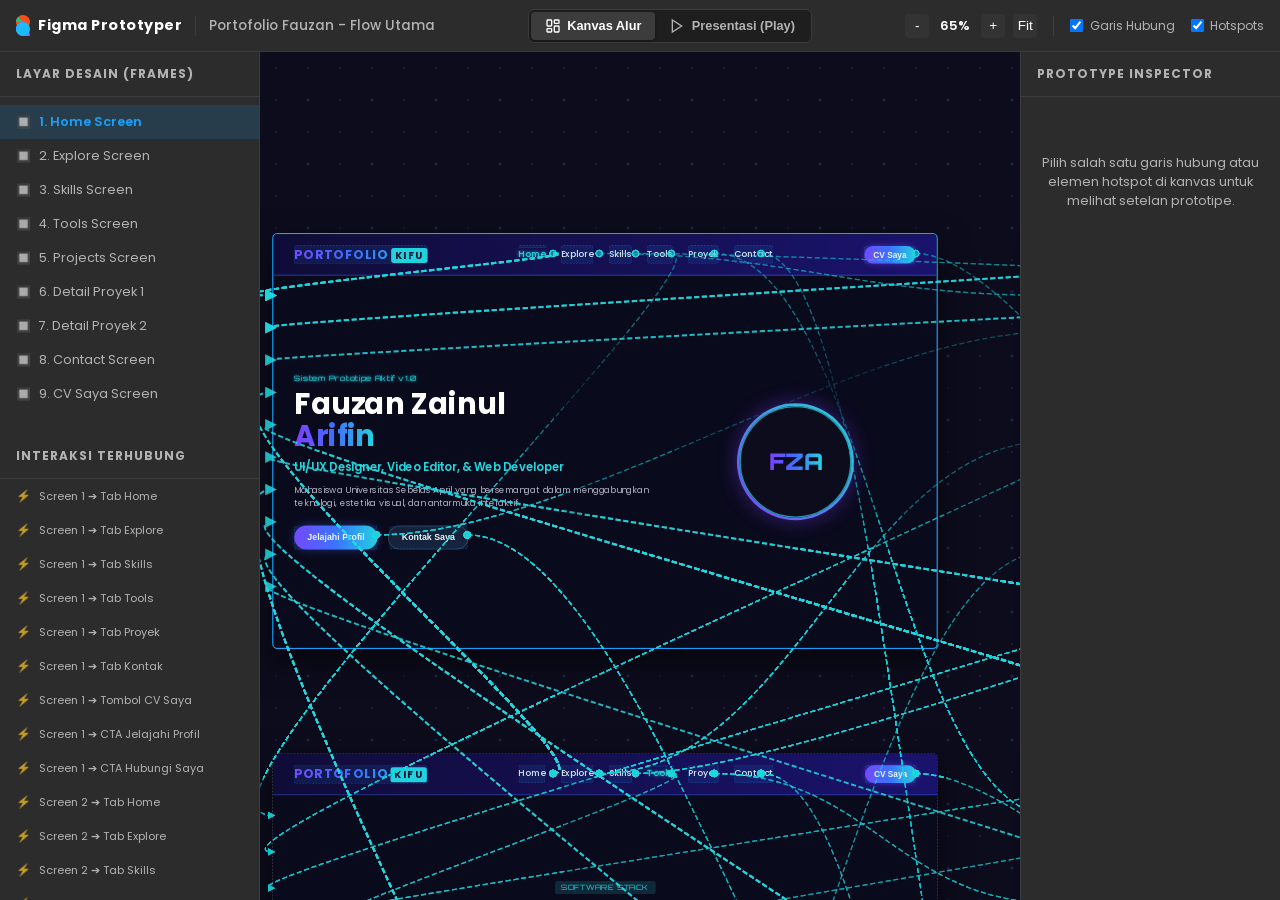
==== robotic-portfolio/index.html @ ce03c12f "commit pertama" ====
<!DOCTYPE html>
<html lang="id">
<head>
  <meta charset="UTF-8" />
  <meta name="viewport" content="width=device-width, initial-scale=1.0" />
  <title>Figma Prototyper - Portofolio Fauzan Zainul Arifin</title>
  <link rel="stylesheet" href="style.css" />
  <!-- Font Poppins & Orbitron (untuk tema robotik/teknologi) -->
  <link href="https://fonts.googleapis.com/css2?family=Orbitron:wght@400;700;900&family=Poppins:wght@300;400;500;600;700&display=swap" rel="stylesheet">
</head>
<body class="editor-mode">

  <!-- ================= TOP BAR CONTROL ================= -->
  <header class="top-bar">
    <div class="top-left">
      <div class="prototype-logo">
        <svg class="figma-icon" viewBox="0 0 38 57" fill="none" xmlns="http://www.w3.org/2000/svg">
          <path d="M19 0C29.5 0 38 8.5 38 19C38 24.3 35.8 29.1 32.2 32.5C28.8 35.8 24.3 38 19 38C8.5 38 0 29.5 0 19C0 8.5 8.5 0 19 0Z" fill="#F24E1E"/>
          <path d="M19 38C29.5 38 38 46.5 38 57L19 57C8.5 57 0 46.5 0 38C0 32.7 2.2 27.9 5.8 24.5C9.2 21.2 13.7 19 19 19L19 38Z" fill="#A259FF"/>
          <path d="M0 19C0 13.7 2.2 8.9 5.8 5.5L19 19L0 19Z" fill="#0ACF83"/>
          <path d="M19 19C24.3 19 28.8 21.2 32.2 24.5C35.8 27.9 38 32.7 38 38C38 48.5 29.5 57 19 57C8.5 57 0 48.5 0 38C0 32.7 2.2 27.9 5.8 24.5C9.2 21.2 13.7 19 19 19Z" fill="#1ABCFE"/>
        </svg>
        <span>Figma Prototyper</span>
      </div>
      <div class="divider"></div>
      <div class="project-name">Portofolio Fauzan - Flow Utama</div>
    </div>

    <!-- Mode Switcher -->
    <div class="top-middle">
      <div class="mode-tabs">
        <button class="mode-tab active" id="btn-canvas-mode" onclick="setMode('canvas')">
          <svg width="16" height="16" viewBox="0 0 24 24" fill="none" stroke="currentColor" stroke-width="2"><rect x="3" y="3" width="7" height="9" rx="1"/><rect x="14" y="3" width="7" height="5" rx="1"/><rect x="14" y="12" width="7" height="9" rx="1"/><rect x="3" y="16" width="7" height="5" rx="1"/></svg>
          Kanvas Alur
        </button>
        <button class="mode-tab" id="btn-play-mode" onclick="setMode('play')">
          <svg width="16" height="16" viewBox="0 0 24 24" fill="none" stroke="currentColor" stroke-width="2"><polygon points="5 3 19 12 5 21 5 3"/></svg>
          Presentasi (Play)
        </button>
      </div>
    </div>

    <!-- Canvas Navigation and Settings -->
    <div class="top-right">
      <div class="canvas-controls" id="canvas-zoom-controls">
        <button class="control-btn" onclick="zoomCanvas(-0.1)" title="Zoom Out">-</button>
        <span class="zoom-pct" id="zoom-value">75%</span>
        <button class="control-btn" onclick="zoomCanvas(0.1)" title="Zoom In">+</button>
        <button class="control-btn" onclick="zoomFit()" title="Fit Screen">Fit</button>
      </div>
      <div class="divider"></div>
      <div class="view-toggles">
        <label class="toggle-container">
          <input type="checkbox" id="chk-show-wires" checked onchange="toggleWires(this.checked)">
          <span class="toggle-label">Garis Hubung</span>
        </label>
        <label class="toggle-container">
          <input type="checkbox" id="chk-show-hotspots" checked onchange="toggleHotspots(this.checked)">
          <span class="toggle-label">Hotspots</span>
        </label>
      </div>
    </div>
  </header>

  <!-- ================= MAIN WORKSPACE (CANVAS VIEW) ================= -->
  <div class="workspace-container" id="workspace-canvas">
    
    <!-- LEFT SIDEBAR: Layers list -->
    <aside class="sidebar left-sidebar">
      <div class="sidebar-header">
        <h3>Layar Desain (Frames)</h3>
      </div>
      <div class="sidebar-content">
        <ul class="layers-list">
          <li class="layer-item active" data-screen="screen-home" onclick="focusScreen('screen-home')">
            <span class="layer-icon">🔲</span>
            <span class="layer-name">1. Home Screen</span>
          </li>
          <li class="layer-item" data-screen="screen-explore" onclick="focusScreen('screen-explore')">
            <span class="layer-icon">🔲</span>
            <span class="layer-name">2. Explore Screen</span>
          </li>
          <li class="layer-item" data-screen="screen-skills" onclick="focusScreen('screen-skills')">
            <span class="layer-icon">🔲</span>
            <span class="layer-name">3. Skills Screen</span>
          </li>
          <li class="layer-item" data-screen="screen-tools" onclick="focusScreen('screen-tools')">
            <span class="layer-icon">🔲</span>
            <span class="layer-name">4. Tools Screen</span>
          </li>
          <li class="layer-item" data-screen="screen-projects" onclick="focusScreen('screen-projects')">
            <span class="layer-icon">🔲</span>
            <span class="layer-name">5. Projects Screen</span>
          </li>
          <li class="layer-item" data-screen="screen-project-detail-1" onclick="focusScreen('screen-project-detail-1')">
            <span class="layer-icon">🔲</span>
            <span class="layer-name">6. Detail Proyek 1</span>
          </li>
          <li class="layer-item" data-screen="screen-project-detail-2" onclick="focusScreen('screen-project-detail-2')">
            <span class="layer-icon">🔲</span>
            <span class="layer-name">7. Detail Proyek 2</span>
          </li>
          <li class="layer-item" data-screen="screen-contact" onclick="focusScreen('screen-contact')">
            <span class="layer-icon">🔲</span>
            <span class="layer-name">8. Contact Screen</span>
          </li>
          <li class="layer-item" data-screen="screen-cv" onclick="focusScreen('screen-cv')">
            <span class="layer-icon">🔲</span>
            <span class="layer-name">9. CV Saya Screen</span>
          </li>
        </ul>

        <div class="sidebar-header" style="margin-top: 1.5rem;">
          <h3>Interaksi Terhubung</h3>
        </div>
        <ul class="connections-list" id="sidebar-connections-list">
          <!-- Terisi otomatis lewat Javascript -->
        </ul>
      </div>
    </aside>

    <!-- CENTER CANVAS WRAPPER -->
    <div class="canvas-viewport" id="canvas-viewport">
      <div class="canvas-inner" id="canvas-inner">
        
        <!-- SVG OVERLAY FOR WIRES -->
        <svg class="wires-overlay" id="wires-overlay">
          <defs>
            <!-- Arrow head marker -->
            <marker id="arrow" viewBox="0 0 10 10" refX="6" refY="5" markerWidth="6" markerHeight="6" orient="auto-start-reverse">
              <path d="M 0 0 L 10 5 L 0 10 z" fill="#24d6dc" />
            </marker>
            <marker id="arrow-selected" viewBox="0 0 10 10" refX="6" refY="5" markerWidth="7" markerHeight="7" orient="auto-start-reverse">
              <path d="M 0 0 L 10 5 L 0 10 z" fill="#ff3f7f" />
            </marker>
            <!-- Glowing filters -->
            <filter id="glow-wire" x="-20%" y="-20%" width="140%" height="140%">
              <feGaussianBlur stdDeviation="3" result="blur" />
              <feComposite in="SourceGraphic" in2="blur" operator="over" />
            </filter>
          </defs>
          <!-- Wires path will be rendered here dynamically -->
        </svg>

        <!-- ================= FIGMA SCREENS ================= -->

        <!-- SCREEN 1: HOME -->
        <div class="figma-frame" id="screen-home" style="left: 100px; top: 100px;">
          <div class="frame-label"><span class="frame-name">1. Home Screen</span><span class="frame-size">1024 x 640</span></div>
          <div class="screen-content">
            <header class="mock-header">
              <div class="mock-logo prototype-hotspot" data-target="screen-home">PORTOFOLIO<span>KIFU</span></div>
              <nav class="mock-nav">
                <a href="#" class="mock-nav-item active prototype-hotspot" id="s1-nav-home" data-target="screen-home">Home</a>
                <a href="#" class="mock-nav-item prototype-hotspot" id="s1-nav-explore" data-target="screen-explore">Explore</a>
                <a href="#" class="mock-nav-item prototype-hotspot" id="s1-nav-skills" data-target="screen-skills">Skills</a>
                <a href="#" class="mock-nav-item prototype-hotspot" id="s1-nav-tools" data-target="screen-tools">Tools</a>
                <a href="#" class="mock-nav-item prototype-hotspot" id="s1-nav-projects" data-target="screen-projects">Proyek</a>
                <a href="#" class="mock-nav-item prototype-hotspot" id="s1-nav-contact" data-target="screen-contact">Contact</a>
              </nav>
              <button class="mock-btn-cv prototype-hotspot" id="s1-btn-cv" data-target="screen-cv">CV Saya</button>
            </header>
            <main class="mock-main">
              <div class="hero-section">
                <div class="hero-left">
                  <div class="hero-tag">Sistem Prototipe Aktif v1.0</div>
                  <h1 class="hero-title">Fauzan Zainul<br><span>Arifin</span></h1>
                  <p class="hero-subtitle">UI/UX Designer, Video Editor, & Web Developer</p>
                  <p class="hero-desc">Mahasiswa Universitas Sebelas April yang bersemangat dalam menggabungkan teknologi, estetika visual, dan antarmuka interaktif.</p>
                  <div class="hero-actions">
                    <button class="hero-btn-primary prototype-hotspot" id="s1-hero-explore" data-target="screen-explore">Jelajahi Profil</button>
                    <button class="hero-btn-secondary prototype-hotspot" id="s1-hero-contact" data-target="screen-contact">Kontak Saya</button>
                  </div>
                </div>
                <div class="hero-right">
                  <div class="avatar-glow">
                    <div class="avatar-frame">
                      <div class="avatar-placeholder">
                        <span class="pulse-ring"></span>
                        <div class="avatar-image-sim">FZA</div>
                      </div>
                    </div>
                  </div>
                </div>
              </div>
            </main>
          </div>
        </div>

        <!-- SCREEN 2: EXPLORE (PROFILE & BIO) -->
        <div class="figma-frame" id="screen-explore" style="left: 1300px; top: 100px;">
          <div class="frame-label"><span class="frame-name">2. Explore Screen</span><span class="frame-size">1024 x 640</span></div>
          <div class="screen-content">
            <header class="mock-header">
              <div class="mock-logo prototype-hotspot" data-target="screen-home">PORTOFOLIO<span>KIFU</span></div>
              <nav class="mock-nav">
                <a href="#" class="mock-nav-item prototype-hotspot" id="s2-nav-home" data-target="screen-home">Home</a>
                <a href="#" class="mock-nav-item active prototype-hotspot" id="s2-nav-explore" data-target="screen-explore">Explore</a>
                <a href="#" class="mock-nav-item prototype-hotspot" id="s2-nav-skills" data-target="screen-skills">Skills</a>
                <a href="#" class="mock-nav-item prototype-hotspot" id="s2-nav-tools" data-target="screen-tools">Tools</a>
                <a href="#" class="mock-nav-item prototype-hotspot" id="s2-nav-projects" data-target="screen-projects">Proyek</a>
                <a href="#" class="mock-nav-item prototype-hotspot" id="s2-nav-contact" data-target="screen-contact">Contact</a>
              </nav>
              <button class="mock-btn-cv prototype-hotspot" id="s2-btn-cv" data-target="screen-cv">CV Saya</button>
            </header>
            <main class="mock-main">
              <div class="explore-section">
                <div class="explore-left">
                  <div class="section-badge">BIO DATA</div>
                  <h2 class="section-title">Profil Singkat</h2>
                  <p class="explore-p">Halo, saya Fauzan Zainul Arifin, seorang mahasiswa dari Universitas Sebelas April yang memiliki minat besar di dunia teknologi, desain, dan editing. Saya hobi bermain game serta suka mempelajari hal-hal baru, terutama yang berhubungan dengan kreatif digital.</p>
                  <p class="explore-p">Saya memiliki tujuan untuk menjadi pribadi yang sukses dan membahagiakan orang tua melalui karya serta kerja keras.</p>
                  <button class="explore-btn-next prototype-hotspot" id="s2-btn-skills" data-target="screen-skills">Lihat Kemampuan ➜</button>
                </div>
                <div class="explore-right">
                  <div class="robotic-terminal">
                    <div class="terminal-header">
                      <span class="dot red"></span>
                      <span class="dot yellow"></span>
                      <span class="dot green"></span>
                      <span class="terminal-title">Telemetry System v1.0.4</span>
                    </div>
                    <div class="terminal-body">
                      <div class="term-row"><span class="lbl">> TARGET:</span> <span class="val">FAUZAN_ZAINUL_ARIFIN</span></div>
                      <div class="term-row"><span class="lbl">> COLL:</span> <span class="val">UNIV_SEBELAS_APRIL</span></div>
                      <div class="term-row"><span class="lbl">> MAIN_FOCUS:</span> <span class="val">UI_UX, EDITS, FRONTEND</span></div>
                      <div class="term-row"><span class="lbl">> SYS_STATUS:</span> <span class="val pulse-text">ONLINE / ACTIVE</span></div>
                      <div class="term-graph">
                        <div class="bar-fill" style="width: 85%;"></div>
                      </div>
                      <div class="term-graph">
                        <div class="bar-fill" style="width: 70%; animation-delay: 0.5s;"></div>
                      </div>
                    </div>
                  </div>
                </div>
              </div>
            </main>
          </div>
        </div>

        <!-- SCREEN 3: SKILLS -->
        <div class="figma-frame" id="screen-skills" style="left: 2500px; top: 100px;">
          <div class="frame-label"><span class="frame-name">3. Skills Screen</span><span class="frame-size">1024 x 640</span></div>
          <div class="screen-content">
            <header class="mock-header">
              <div class="mock-logo prototype-hotspot" data-target="screen-home">PORTOFOLIO<span>KIFU</span></div>
              <nav class="mock-nav">
                <a href="#" class="mock-nav-item prototype-hotspot" id="s3-nav-home" data-target="screen-home">Home</a>
                <a href="#" class="mock-nav-item prototype-hotspot" id="s3-nav-explore" data-target="screen-explore">Explore</a>
                <a href="#" class="mock-nav-item active prototype-hotspot" id="s3-nav-skills" data-target="screen-skills">Skills</a>
                <a href="#" class="mock-nav-item prototype-hotspot" id="s3-nav-tools" data-target="screen-tools">Tools</a>
                <a href="#" class="mock-nav-item prototype-hotspot" id="s3-nav-projects" data-target="screen-projects">Proyek</a>
                <a href="#" class="mock-nav-item prototype-hotspot" id="s3-nav-contact" data-target="screen-contact">Contact</a>
              </nav>
              <button class="mock-btn-cv prototype-hotspot" id="s3-btn-cv" data-target="screen-cv">CV Saya</button>
            </header>
            <main class="mock-main">
              <div class="skills-layout">
                <div class="skills-card">
                  <h3>Hard Skills</h3>
                  <div class="skill-item-bar">
                    <div class="skill-info"><span>UI/UX Design (Figma)</span><span>90%</span></div>
                    <div class="bar-bg"><div class="bar-fill-neon" style="width: 90%;"></div></div>
                  </div>
                  <div class="skill-item-bar">
                    <div class="skill-info"><span>Editing Video (CapCut / Premiere)</span><span>85%</span></div>
                    <div class="bar-bg"><div class="bar-fill-neon" style="width: 85%;"></div></div>
                  </div>
                  <div class="skill-item-bar">
                    <div class="skill-info"><span>Web Development Dasar</span><span>70%</span></div>
                    <div class="bar-bg"><div class="bar-fill-neon" style="width: 70%;"></div></div>
                  </div>
                  <div class="skill-item-bar">
                    <div class="skill-info"><span>Database (MySQL / MariaDB)</span><span>65%</span></div>
                    <div class="bar-bg"><div class="bar-fill-neon" style="width: 65%;"></div></div>
                  </div>
                </div>

                <div class="skills-card">
                  <h3>Soft Skills</h3>
                  <div class="skill-item-bar">
                    <div class="skill-info"><span>Komunikasi</span><span>95%</span></div>
                    <div class="bar-bg"><div class="bar-fill-neon blue" style="width: 95%;"></div></div>
                  </div>
                  <div class="skill-item-bar">
                    <div class="skill-info"><span>Problem Solving</span><span>85%</span></div>
                    <div class="bar-bg"><div class="bar-fill-neon blue" style="width: 85%;"></div></div>
                  </div>
                  <div class="skill-item-bar">
                    <div class="skill-info"><span>Time Management</span><span>80%</span></div>
                    <div class="bar-bg"><div class="bar-fill-neon blue" style="width: 80%;"></div></div>
                  </div>
                  <div class="skill-item-bar">
                    <div class="skill-info"><span>Teamwork & Adaptif</span><span>90%</span></div>
                    <div class="bar-bg"><div class="bar-fill-neon blue" style="width: 90%;"></div></div>
                  </div>
                </div>
              </div>
              <div class="skills-footer">
                <button class="skills-btn-next prototype-hotspot" id="s3-btn-tools" data-target="screen-tools">Lihat Tools & Stack Dikuasai ➜</button>
              </div>
            </main>
          </div>
        </div>

        <!-- SCREEN 4: TOOLS -->
        <div class="figma-frame" id="screen-tools" style="left: 100px; top: 900px;">
          <div class="frame-label"><span class="frame-name">4. Tools Screen</span><span class="frame-size">1024 x 640</span></div>
          <div class="screen-content">
            <header class="mock-header">
              <div class="mock-logo prototype-hotspot" data-target="screen-home">PORTOFOLIO<span>KIFU</span></div>
              <nav class="mock-nav">
                <a href="#" class="mock-nav-item prototype-hotspot" id="s4-nav-home" data-target="screen-home">Home</a>
                <a href="#" class="mock-nav-item prototype-hotspot" id="s4-nav-explore" data-target="screen-explore">Explore</a>
                <a href="#" class="mock-nav-item prototype-hotspot" id="s4-nav-skills" data-target="screen-skills">Skills</a>
                <a href="#" class="mock-nav-item active prototype-hotspot" id="s4-nav-tools" data-target="screen-tools">Tools</a>
                <a href="#" class="mock-nav-item prototype-hotspot" id="s4-nav-projects" data-target="screen-projects">Proyek</a>
                <a href="#" class="mock-nav-item prototype-hotspot" id="s4-nav-contact" data-target="screen-contact">Contact</a>
              </nav>
              <button class="mock-btn-cv prototype-hotspot" id="s4-btn-cv" data-target="screen-cv">CV Saya</button>
            </header>
            <main class="mock-main">
              <div class="tools-layout">
                <div class="tools-header">
                  <div class="section-badge">SOFTWARE STACK</div>
                  <h2>Tools yang Dikuasai</h2>
                  <p>Berikut adalah beberapa perangkat lunak yang saya gunakan sehari-hari untuk mendesain, menulis kode, dan mengedit konten.</p>
                </div>
                <div class="tools-grid">
                  <div class="tool-icon-card">
                    <img src="https://cdn-icons-png.flaticon.com/512/5968/5968705.png" alt="Figma" />
                    <span>Figma</span>
                  </div>
                  <div class="tool-icon-card">
                    <img src="https://cdn-icons-png.flaticon.com/512/732/732212.png" alt="CapCut" />
                    <span>CapCut / PR</span>
                  </div>
                  <div class="tool-icon-card">
                    <img src="https://cdn-icons-png.flaticon.com/512/732/732200.png" alt="Canva" />
                    <span>Canva</span>
                  </div>
                  <div class="tool-icon-card">
                    <img src="https://cdn-icons-png.flaticon.com/512/5968/5968342.png" alt="VS Code" />
                    <span>VSCode</span>
                  </div>
                  <div class="tool-icon-card">
                    <img src="https://cdn-icons-png.flaticon.com/512/5968/5968312.png" alt="phpMyAdmin" />
                    <span>phpMyAdmin</span>
                  </div>
                  <div class="tool-icon-card">
                    <img src="https://cdn-icons-png.flaticon.com/512/2111/2111432.png" alt="GitHub" />
                    <span>GitHub</span>
                  </div>
                </div>
                <div class="tools-footer">
                  <button class="tools-btn-next prototype-hotspot" id="s4-btn-projects" data-target="screen-projects">Lihat Hasil Proyek Saya ➜</button>
                </div>
              </div>
            </main>
          </div>
        </div>

        <!-- SCREEN 5: PROJECTS -->
        <div class="figma-frame" id="screen-projects" style="left: 1300px; top: 900px;">
          <div class="frame-label"><span class="frame-name">5. Projects Screen</span><span class="frame-size">1024 x 640</span></div>
          <div class="screen-content">
            <header class="mock-header">
              <div class="mock-logo prototype-hotspot" data-target="screen-home">PORTOFOLIO<span>KIFU</span></div>
              <nav class="mock-nav">
                <a href="#" class="mock-nav-item prototype-hotspot" id="s5-nav-home" data-target="screen-home">Home</a>
                <a href="#" class="mock-nav-item prototype-hotspot" id="s5-nav-explore" data-target="screen-explore">Explore</a>
                <a href="#" class="mock-nav-item prototype-hotspot" id="s5-nav-skills" data-target="screen-skills">Skills</a>
                <a href="#" class="mock-nav-item prototype-hotspot" id="s5-nav-tools" data-target="screen-tools">Tools</a>
                <a href="#" class="mock-nav-item active prototype-hotspot" id="s5-nav-projects" data-target="screen-projects">Proyek</a>
                <a href="#" class="mock-nav-item prototype-hotspot" id="s5-nav-contact" data-target="screen-contact">Contact</a>
              </nav>
              <button class="mock-btn-cv prototype-hotspot" id="s5-btn-cv" data-target="screen-cv">CV Saya</button>
            </header>
            <main class="mock-main">
              <div class="projects-container">
                <div class="projects-intro">
                  <div class="section-badge">PORTFOLIO WORK</div>
                  <h2>Koleksi Proyek Pilihan</h2>
                </div>
                <div class="projects-grid-2x2">
                  
                  <!-- Card 1: Watch in Silence -->
                  <div class="project-card-compact prototype-hotspot" id="s5-proj-card-1" data-target="screen-project-detail-1">
                    <div class="proj-img-placeholder font-orange">[Film Pendek: Watch In Silence]</div>
                    <div class="proj-meta">
                      <h4>Film Pendek: Watch in Silence</h4>
                      <span class="proj-role-tag">Editor & Co-Director</span>
                      <p>Film tanpa dialog yang mengandalkan gerak tubuh & sound effect...</p>
                      <span class="click-details">Detail Proyek ➜</span>
                    </div>
                  </div>

                  <!-- Card 2: Proyek Website -->
                  <div class="project-card-compact prototype-hotspot" id="s5-proj-card-2" data-target="screen-project-detail-2">
                    <div class="proj-img-placeholder font-blue">[Proyek Custom Website]</div>
                    <div class="proj-meta">
                      <h4>Proyek Custom Website</h4>
                      <span class="proj-role-tag">Web Developer</span>
                      <p>Pembuatan website kustom untuk memenuhi segala kebutuhan digital klien...</p>
                      <span class="click-details">Detail Proyek ➜</span>
                    </div>
                  </div>

                  <!-- Card 3: School News Poster -->
                  <div class="project-card-compact prototype-hotspot" id="s5-proj-card-3" data-target="screen-contact">
                    <div class="proj-img-placeholder font-purple">[Poster Berita Project]</div>
                    <div class="proj-meta">
                      <h4>Poster Berita (School Project)</h4>
                      <span class="proj-role-tag">Graphic Designer</span>
                      <p>Mendesain poster berita sekolah menggunakan Figma untuk menyajikan informasi...</p>
                      <span class="click-details">Hubungi Untuk Jasa Desain ➜</span>
                    </div>
                  </div>

                  <!-- Card 4: MLBB Boost & Tourney -->
                  <div class="project-card-compact prototype-hotspot" id="s5-proj-card-4" data-target="screen-contact">
                    <div class="proj-img-placeholder font-cyan">[Tournament MLBB Info]</div>
                    <div class="proj-meta">
                      <h4>MLBB Turnamen & Jasa Joki</h4>
                      <span class="proj-role-tag">Analyst & Pro Player</span>
                      <p>Analisis gameplay komparatif dan jasa joki Mobile Legends untuk menaikkan rank...</p>
                      <span class="click-details">Hubungi Untuk Jasa Joki ➜</span>
                    </div>
                  </div>

                </div>
              </div>
            </main>
          </div>
        </div>

        <!-- SCREEN 6: PROJECT DETAIL 1 - FILM PENDEK -->
        <div class="figma-frame" id="screen-project-detail-1" style="left: 2500px; top: 900px;">
          <div class="frame-label"><span class="frame-name">6. Detail Proyek 1</span><span class="frame-size">1024 x 640</span></div>
          <div class="screen-content">
            <header class="mock-header">
              <div class="mock-logo prototype-hotspot" data-target="screen-home">PORTOFOLIO<span>KIFU</span></div>
              <nav class="mock-nav">
                <a href="#" class="mock-nav-item prototype-hotspot" id="s6-nav-home" data-target="screen-home">Home</a>
                <a href="#" class="mock-nav-item prototype-hotspot" id="s6-nav-explore" data-target="screen-explore">Explore</a>
                <a href="#" class="mock-nav-item prototype-hotspot" id="s6-nav-skills" data-target="screen-skills">Skills</a>
                <a href="#" class="mock-nav-item prototype-hotspot" id="s6-nav-tools" data-target="screen-tools">Tools</a>
                <a href="#" class="mock-nav-item active prototype-hotspot" id="s6-nav-projects" data-target="screen-projects">Proyek</a>
                <a href="#" class="mock-nav-item prototype-hotspot" id="s6-nav-contact" data-target="screen-contact">Contact</a>
              </nav>
              <button class="mock-btn-cv prototype-hotspot" id="s6-btn-cv" data-target="screen-cv">CV Saya</button>
            </header>
            <main class="mock-main">
              <div class="project-detail-layout">
                <div class="detail-header-row">
                  <button class="btn-back-projects prototype-hotspot" id="s6-btn-back" data-target="screen-projects">⬅ Kembali ke Proyek</button>
                  <h2 class="detail-title">Film Pendek: Watch in Silence</h2>
                </div>
                <div class="detail-grid">
                  <div class="detail-visual">
                    <div class="video-mock-player">
                      <div class="play-icon">▶</div>
                      <div class="video-overlay-text">Simulasi Player: Klik "Play" di Youtube asli</div>
                      <div class="video-controls">
                        <div class="progress-bar-sim"></div>
                        <div class="play-btn-sim">⏸</div>
                      </div>
                    </div>
                  </div>
                  <div class="detail-info-card">
                    <div class="detail-meta-item">
                      <strong>Peran Saya:</strong>
                      <span>Editor Utama & Co-Director</span>
                    </div>
                    <div class="detail-meta-item">
                      <strong>Teknologi/Tools:</strong>
                      <span>CapCut, Adobe Premiere Pro, Audition</span>
                    </div>
                    <div class="detail-meta-item">
                      <strong>Hasil Proyek:</strong>
                      <span>Sebuah karya visual storytelling yang kuat, berfokus pada detail audio (sound effect foley) dan mimik wajah pemeran untuk menyampaikan cerita yang berujung pada plot twist mengejutkan di akhir film.</span>
                    </div>
                    <div class="detail-meta-item">
                      <strong>Deskripsi Singkat:</strong>
                      <span>Film tanpa dialog ini berkisah tentang seorang pria misterius yang selalu mengawasi dari kejauhan dan secara rahasia membantu meringankan beban hidup seorang wanita yang sedang berjuang sendirian.</span>
                    </div>
                  </div>
                </div>
              </div>
            </main>
          </div>
        </div>

        <!-- SCREEN 7: PROJECT DETAIL 2 - WEBSITE -->
        <div class="figma-frame" id="screen-project-detail-2" style="left: 100px; top: 1700px;">
          <div class="frame-label"><span class="frame-name">7. Detail Proyek 2</span><span class="frame-size">1024 x 640</span></div>
          <div class="screen-content">
            <header class="mock-header">
              <div class="mock-logo prototype-hotspot" data-target="screen-home">PORTOFOLIO<span>KIFU</span></div>
              <nav class="mock-nav">
                <a href="#" class="mock-nav-item prototype-hotspot" id="s7-nav-home" data-target="screen-home">Home</a>
                <a href="#" class="mock-nav-item prototype-hotspot" id="s7-nav-explore" data-target="screen-explore">Explore</a>
                <a href="#" class="mock-nav-item prototype-hotspot" id="s7-nav-skills" data-target="screen-skills">Skills</a>
                <a href="#" class="mock-nav-item prototype-hotspot" id="s7-nav-tools" data-target="screen-tools">Tools</a>
                <a href="#" class="mock-nav-item active prototype-hotspot" id="s7-nav-projects" data-target="screen-projects">Proyek</a>
                <a href="#" class="mock-nav-item prototype-hotspot" id="s7-nav-contact" data-target="screen-contact">Contact</a>
              </nav>
              <button class="mock-btn-cv prototype-hotspot" id="s7-btn-cv" data-target="screen-cv">CV Saya</button>
            </header>
            <main class="mock-main">
              <div class="project-detail-layout">
                <div class="detail-header-row">
                  <button class="btn-back-projects prototype-hotspot" id="s7-btn-back" data-target="screen-projects">⬅ Kembali ke Proyek</button>
                  <h2 class="detail-title">Proyek Website Kustom</h2>
                </div>
                <div class="detail-grid">
                  <div class="detail-visual">
                    <div class="browser-mock-preview">
                      <div class="browser-header">
                        <div class="dots-red-yellow-green">
                          <span class="d-red"></span><span class="d-yellow"></span><span class="d-green"></span>
                        </div>
                        <div class="browser-url-bar">https://client-portfolio.com</div>
                      </div>
                      <div class="browser-body-sim">
                        <div class="sim-hero">
                          <h5>Client Landing Page</h5>
                          <p>Modern design concept</p>
                          <div class="sim-blocks">
                            <span class="b1"></span><span class="b2"></span>
                          </div>
                        </div>
                      </div>
                    </div>
                  </div>
                  <div class="detail-info-card">
                    <div class="detail-meta-item">
                      <strong>Peran Saya:</strong>
                      <span>Website Developer (Frontend & Backend dasar)</span>
                    </div>
                    <div class="detail-meta-item">
                      <strong>Teknologi/Tools:</strong>
                      <span>HTML5, CSS3, JavaScript, XAMPP, phpMyAdmin, MySQL</span>
                    </div>
                    <div class="detail-meta-item">
                      <strong>Deskripsi Klien:</strong>
                      <span>Membangun website statis dan dinamis berbasis kebutuhan pengguna akhir. Menyediakan desain responsif, antarmuka interaktif, dan integrasi basis data untuk registrasi formulir/konten dinamis.</span>
                    </div>
                    <div class="detail-meta-item">
                      <strong>Hasil Proyek:</strong>
                      <span>Website berhasil dirilis dengan waktu muat halaman yang cepat, desain modern, dan seluruh kebutuhan fungsionalitas formulir data serta manajemen user terlayani dengan optimal.</span>
                    </div>
                  </div>
                </div>
              </div>
            </main>
          </div>
        </div>

        <!-- SCREEN 8: CONTACT -->
        <div class="figma-frame" id="screen-contact" style="left: 1300px; top: 1700px;">
          <div class="frame-label"><span class="frame-name">8. Contact Screen</span><span class="frame-size">1024 x 640</span></div>
          <div class="screen-content">
            <header class="mock-header">
              <div class="mock-logo prototype-hotspot" data-target="screen-home">PORTOFOLIO<span>KIFU</span></div>
              <nav class="mock-nav">
                <a href="#" class="mock-nav-item prototype-hotspot" id="s8-nav-home" data-target="screen-home">Home</a>
                <a href="#" class="mock-nav-item prototype-hotspot" id="s8-nav-explore" data-target="screen-explore">Explore</a>
                <a href="#" class="mock-nav-item prototype-hotspot" id="s8-nav-skills" data-target="screen-skills">Skills</a>
                <a href="#" class="mock-nav-item prototype-hotspot" id="s8-nav-tools" data-target="screen-tools">Tools</a>
                <a href="#" class="mock-nav-item prototype-hotspot" id="s8-nav-projects" data-target="screen-projects">Proyek</a>
                <a href="#" class="mock-nav-item active prototype-hotspot" id="s8-nav-contact" data-target="screen-contact">Contact</a>
              </nav>
              <button class="mock-btn-cv prototype-hotspot" id="s8-btn-cv" data-target="screen-cv">CV Saya</button>
            </header>
            <main class="mock-main">
              <div class="contact-section-inner">
                <div class="contact-left">
                  <div class="section-badge">HUBUNGI SAYA</div>
                  <h2>Kirimkan Pesan</h2>
                  <form class="contact-form-sim" onsubmit="event.preventDefault(); triggerSubmitSim();">
                    <input type="text" placeholder="Nama Anda" class="contact-input" required />
                    <input type="email" placeholder="Email Anda" class="contact-input" required />
                    <textarea placeholder="Pesan Anda..." class="contact-textarea" rows="4" required></textarea>
                    <!-- Form submit triggers transition back to Home with a success toast -->
                    <button type="submit" class="contact-btn-submit prototype-hotspot" id="s8-btn-submit" data-target="screen-home">Kirim Pesan & Return Home</button>
                  </form>
                </div>
                <div class="contact-right">
                  <h3>Tautan Langsung</h3>
                  <p>Klik tombol di bawah untuk menghubungi saya langsung secara instan:</p>
                  <div class="direct-links-grid">
                    <a href="https://mail.google.com/mail/?view=cm&fs=1&to=fauzanzainularifin14@gmail.com" target="_blank" class="contact-social-btn email-btn">
                      <span>Email</span>
                    </a>
                    <a href="https://wa.me/6281368740383?text=halo%20kak%20fauzan%20saya%20ingin%20berkenalan%20dengan%20anda" target="_blank" class="contact-social-btn wa-btn">
                      <span>WhatsApp</span>
                    </a>
                    <a href="https://www.instagram.com/holdupp_zannn" target="_blank" class="contact-social-btn ig-btn">
                      <span>Instagram</span>
                    </a>
                  </div>
                </div>
              </div>
            </main>
          </div>
        </div>

        <!-- SCREEN 9: CV VIEWER -->
        <div class="figma-frame" id="screen-cv" style="left: 2500px; top: 1700px;">
          <div class="frame-label"><span class="frame-name">9. CV Saya Screen</span><span class="frame-size">1024 x 640</span></div>
          <div class="screen-content bg-grid-cv">
            <div class="cv-app-container">
              <div class="cv-doc-header">
                <div class="cv-doc-actions">
                  <button class="cv-action-btn print-btn">🖨️ Cetak CV</button>
                  <button class="cv-action-btn download-btn">📥 Download PDF</button>
                </div>
                <button class="cv-close-btn prototype-hotspot" id="s9-btn-close" data-target="screen-home">✖ Close CV</button>
              </div>
              <div class="cv-paper">
                <div class="cv-hero-banner">
                  <h2>FAUZAN ZAINUL ARIFIN</h2>
                  <p>Curriculum Vitae | Mahasiswa Universitas Sebelas April</p>
                </div>
                <div class="cv-body-grid">
                  <div class="cv-col-left">
                    <div class="cv-sec">
                      <h4>KONTAK</h4>
                      <ul>
                        <li>📞 +62 813-6874-0383</li>
                        <li>📧 fauzanzainularifin14@gmail.com</li>
                        <li>📍 Sumedang, Jawa Barat</li>
                        <li>🔗 @holdupp_zannn</li>
                      </ul>
                    </div>
                    <div class="cv-sec">
                      <h4>KEAHLIAN UTAMA</h4>
                      <ul>
                        <li>UI/UX Design (Figma)</li>
                        <li>Video Editing (CapCut/Premiere)</li>
                        <li>Web Development (HTML/CSS)</li>
                        <li>Database (MySQL)</li>
                      </ul>
                    </div>
                  </div>
                  <div class="cv-col-right">
                    <div class="cv-sec">
                      <h4>TENTANG SAYA</h4>
                      <p>Mahasiswa Universitas Sebelas April dengan hasrat kuat dalam industri kreatif digital, desain antarmuka pengguna, dan teknologi web modern.</p>
                    </div>
                    <div class="cv-sec">
                      <h4>PENDIDIKAN</h4>
                      <strong>Universitas Sebelas April</strong>
                      <p>Program Studi Sistem Informasi / Teknik Informatika - Saat Ini</p>
                    </div>
                    <div class="cv-sec">
                      <h4>PENGALAMAN PROYEK</h4>
                      <strong>1. Film Pendek: Watch in Silence</strong>
                      <p>Peran: Editor & Co-Director (Film Tanpa Dialog)</p>
                      <strong>2. Proyek Web & Desain Poster</strong>
                      <p>Pengembangan website kustom dan publikasi poster berita sekolah.</p>
                    </div>
                  </div>
                </div>
              </div>
            </div>
          </div>
        </div>

      </div>
    </div>

    <!-- RIGHT SIDEBAR: Selected Connection Inspector -->
    <aside class="sidebar right-sidebar">
      <div class="sidebar-header">
        <h3>Prototype Inspector</h3>
      </div>
      <div class="sidebar-content">
        <div id="inspector-empty" class="inspector-section empty-state">
          <p>Pilih salah satu garis hubung atau elemen hotspot di kanvas untuk melihat setelan prototipe.</p>
        </div>
        <div id="inspector-selected" class="inspector-section" style="display: none;">
          <div class="inspector-item">
            <span class="ins-label">Tipe Pemicu (Trigger)</span>
            <span class="ins-value glow-badge">On Click (Ketuk)</span>
          </div>
          <div class="inspector-item">
            <span class="ins-label">Aksi (Action)</span>
            <span class="ins-value highlight-blue">Navigate To (Pindah Layar)</span>
          </div>
          <div class="inspector-item">
            <span class="ins-label">Sumber (Source ID)</span>
            <span class="ins-value" id="ins-source-id">s1-nav-explore</span>
          </div>
          <div class="inspector-item">
            <span class="ins-label">Target (Target Frame)</span>
            <span class="ins-value highlight-green" id="ins-target-name">2. Explore Screen</span>
          </div>
          <div class="inspector-item">
            <span class="ins-label">Animasi Transisi</span>
            <span class="ins-value">Smart Animate (Lancar)</span>
          </div>
          <div class="inspector-item">
            <span class="ins-label">Durasi</span>
            <span class="ins-value">300ms (Ease-In-Out)</span>
          </div>
          
          <div class="action-card-play">
            <p>Ingin mencoba alur ini langsung?</p>
            <button class="btn-play-trigger" onclick="playSelectedFlow()">Jalankan Alur Ini ➜</button>
          </div>
        </div>
      </div>
    </aside>

  </div>

  <!-- ================= PLAY MODE (PRESENTATION WORKSPACE) ================= -->
  <div class="presentation-container" id="workspace-presentation" style="display: none;">
    <!-- Play Mode Top Menu -->
    <div class="play-top-menu">
      <button class="play-back-btn" onclick="setMode('canvas')">
        ⬅ Kembali ke Kanvas Editor
      </button>
      
      <!-- Device Selector Switcher (Requested by User!) -->
      <div class="device-selector">
        <span class="device-label">Ubah Perangkat:</span>
        <div class="device-btn-group">
          <button class="device-btn active" id="btn-device-desktop" onclick="setDeviceFrame('desktop')">
            💻 Laptop (16:10)
          </button>
          <button class="device-btn" id="btn-device-mobile" onclick="setDeviceFrame('mobile')">
            📱 Smartphone
          </button>
        </div>
      </div>

      <div class="play-status">
        <span class="flow-name">Alur Aktif: Fauzan Portfolio Flow</span>
        <div class="play-actions">
          <button class="play-action-btn" onclick="restartPresentation()" title="Ulangi Dari Awal">
            🔄 Restart
          </button>
        </div>
      </div>
    </div>

    <!-- Presentation Canvas hosting the device frame -->
    <div class="presentation-viewport">
      
      <!-- Device Wrapper: Desktop Frame -->
      <div class="device-frame desktop-device" id="device-wrapper">
        <div class="device-bezel">
          <!-- Webcam Dot for Laptop -->
          <div class="laptop-webcam" id="device-camera-dot"></div>
          <!-- Screen Viewport -->
          <div class="device-viewport" id="device-viewport-container">
            <!-- Screen Content will be loaded dynamically here via cloned nodes -->
          </div>
        </div>
        <!-- Laptop Base Shadow / Stand (Hidden in Mobile) -->
        <div class="laptop-base" id="device-laptop-base">
          <div class="laptop-notch"></div>
        </div>
      </div>

    </div>

    <!-- Floating Toast Notification -->
    <div class="success-toast" id="submit-toast">
      <div class="toast-content">
        <span class="toast-icon">🚀</span>
        <div>
          <h4>Pesan Berhasil Terkirim!</h4>
          <p>Terima kasih. Formulir telah disimulasikan dan Anda dialihkan kembali ke Home.</p>
        </div>
      </div>
    </div>
  </div>

  <script src="script.js"></script>
</body>
</html>
---- robotic-portfolio/style.css ----
/* ==========================================================================
   RESET & SYSTEM VARIABLE DEFINITIONS
   ========================================================================== */
@import url('https://fonts.googleapis.com/css2?family=Orbitron:wght@400;700;900&family=Poppins:wght@300;400;500;600;700&display=swap');

:root {
  /* Figma Prototyper Palette */
  --figma-bg: #1e1e1e;
  --figma-top-bar: #2c2c2c;
  --figma-sidebar: #2c2c2c;
  --figma-border: #3c3c3c;
  --figma-selected: #18a0fb;
  --figma-hotspot-bg: rgba(24, 160, 251, 0.25);
  --figma-hotspot-border: #18a0fb;
  --figma-text-muted: #b3b3b3;

  /* Fauzan's Neon Robotic Palette */
  --bg-dark: #0a0a1d;
  --color-start: #7f3fff;
  --color-mid: #3f6fff;
  --color-end: #24d6dc;
  --font-family: 'Poppins', sans-serif;
  --font-tech: 'Orbitron', sans-serif;
  --neon-gradient: linear-gradient(90deg, #7f3fff, #3f6fff, #24d6dc);
  --text-shadow-neon: 0 0 8px rgba(127, 63, 255, 0.6), 0 0 20px rgba(63, 111, 255, 0.7), 0 0 30px rgba(36, 214, 220, 0.7);
  --btn-gradient: linear-gradient(90deg, #7f3fff 0%, #3f6fff 50%, #24d6dc 100%);
  --card-bg: #121229;
  
  --wire-color: #24d6dc;
  --wire-color-selected: #ff3f7f;
}

* {
  box-sizing: border-box;
  margin: 0;
  padding: 0;
}

body {
  font-family: var(--font-family);
  background: var(--figma-bg);
  color: #ffffff;
  overflow: hidden;
  height: 100vh;
  display: flex;
  flex-direction: column;
}

/* ==========================================================================
   TOP BAR HEADER CONTROL
   ========================================================================== */
.top-bar {
  height: 52px;
  background: var(--figma-top-bar);
  border-bottom: 1px solid var(--figma-border);
  display: flex;
  justify-content: space-between;
  align-items: center;
  padding: 0 1rem;
  z-index: 1000;
  user-select: none;
}

.top-left {
  display: flex;
  align-items: center;
  gap: 0.8rem;
}

.prototype-logo {
  display: flex;
  align-items: center;
  gap: 0.5rem;
  font-weight: 700;
  font-size: 0.9rem;
  letter-spacing: 0.5px;
}

.figma-icon {
  width: 14px;
  height: 21px;
}

.divider {
  width: 1px;
  height: 20px;
  background: var(--figma-border);
}

.project-name {
  color: var(--figma-text-muted);
  font-size: 0.85rem;
  font-weight: 500;
}

.top-middle {
  flex-grow: 1;
  display: flex;
  justify-content: center;
}

.mode-tabs {
  display: flex;
  background: #1e1e1e;
  padding: 2px;
  border-radius: 6px;
  border: 1px solid var(--figma-border);
}

.mode-tab {
  background: transparent;
  border: none;
  color: var(--figma-text-muted);
  padding: 6px 14px;
  border-radius: 4px;
  font-size: 0.8rem;
  font-weight: 600;
  cursor: pointer;
  display: flex;
  align-items: center;
  gap: 0.4rem;
  transition: all 0.2s ease;
}

.mode-tab:hover {
  color: #ffffff;
}

.mode-tab.active {
  background: var(--figma-border);
  color: #ffffff;
  box-shadow: 0 1px 3px rgba(0,0,0,0.3);
}

.top-right {
  display: flex;
  align-items: center;
  gap: 1rem;
}

.canvas-controls {
  display: flex;
  align-items: center;
  gap: 0.5rem;
}

.control-btn {
  background: #333333;
  color: #ffffff;
  border: none;
  width: 24px;
  height: 24px;
  border-radius: 4px;
  font-size: 0.85rem;
  cursor: pointer;
  display: flex;
  align-items: center;
  justify-content: center;
}

.control-btn:hover {
  background: #444444;
}

.zoom-pct {
  font-size: 0.8rem;
  font-weight: 600;
  min-width: 36px;
  text-align: center;
}

.view-toggles {
  display: flex;
  gap: 1rem;
}

.toggle-container {
  display: flex;
  align-items: center;
  gap: 0.4rem;
  font-size: 0.75rem;
  cursor: pointer;
  color: var(--figma-text-muted);
}

.toggle-container input {
  cursor: pointer;
}

/* ==========================================================================
   WORKSPACE CONTAINER (CANVAS MODE)
   ========================================================================== */
.workspace-container {
  flex-grow: 1;
  display: flex;
  position: relative;
  overflow: hidden;
  height: calc(100vh - 52px);
}

/* SIDEBAR LAYOUTS */
.sidebar {
  width: 260px;
  background: var(--figma-sidebar);
  border-right: 1px solid var(--figma-border);
  display: flex;
  flex-direction: column;
  z-index: 10;
  flex-shrink: 0;
  user-select: none;
}

.right-sidebar {
  border-right: none;
  border-left: 1px solid var(--figma-border);
}

.sidebar-header {
  padding: 0.8rem 1rem;
  border-bottom: 1px solid var(--figma-border);
}

.sidebar-header h3 {
  font-size: 0.75rem;
  text-transform: uppercase;
  letter-spacing: 1px;
  color: var(--figma-text-muted);
  font-weight: 700;
}

.sidebar-content {
  flex-grow: 1;
  overflow-y: auto;
  padding: 0.5rem 0;
}

/* Layers list styling */
.layers-list, .connections-list {
  list-style: none;
}

.layer-item, .conn-item {
  padding: 8px 16px;
  font-size: 0.8rem;
  color: var(--figma-text-muted);
  cursor: pointer;
  display: flex;
  align-items: center;
  gap: 0.5rem;
  transition: all 0.15s ease;
}

.layer-item:hover, .conn-item:hover {
  background: rgba(255,255,255,0.05);
  color: #ffffff;
}

.layer-item.active, .conn-item.active {
  background: rgba(24, 160, 251, 0.15);
  color: #18a0fb;
  font-weight: 600;
}

.layer-icon {
  font-size: 0.75rem;
  opacity: 0.7;
}

/* Connection Inspector Panel */
.inspector-section {
  padding: 1rem;
}

.inspector-section.empty-state {
  color: var(--figma-text-muted);
  font-size: 0.8rem;
  line-height: 1.5;
  text-align: center;
  padding-top: 3rem;
}

.inspector-item {
  margin-bottom: 1.2rem;
  display: flex;
  flex-direction: column;
  gap: 0.3rem;
}

.ins-label {
  font-size: 0.7rem;
  text-transform: uppercase;
  color: var(--figma-text-muted);
  letter-spacing: 0.5px;
}

.ins-value {
  font-size: 0.85rem;
  font-weight: 600;
  color: #ffffff;
}

.glow-badge {
  display: inline-block;
  background: rgba(127, 63, 255, 0.2);
  color: #b58dff;
  padding: 3px 8px;
  border-radius: 4px;
  border: 1px solid rgba(127, 63, 255, 0.4);
  font-size: 0.75rem;
}

.highlight-blue {
  color: #24d6dc;
}

.highlight-green {
  color: #0acf83;
}

.action-card-play {
  margin-top: 2rem;
  background: #1a1a1a;
  border: 1px solid var(--figma-border);
  padding: 1rem;
  border-radius: 8px;
  text-align: center;
}

.action-card-play p {
  font-size: 0.75rem;
  color: var(--figma-text-muted);
  margin-bottom: 0.8rem;
}

.btn-play-trigger {
  background: var(--figma-selected);
  color: #ffffff;
  border: none;
  padding: 8px 16px;
  border-radius: 6px;
  font-size: 0.8rem;
  font-weight: 600;
  cursor: pointer;
  width: 100%;
  transition: opacity 0.2s ease;
}

.btn-play-trigger:hover {
  opacity: 0.9;
}

/* ==========================================================================
   CANVAS WINDOW (EDITOR VIEWER)
   ========================================================================== */
.canvas-viewport {
  flex-grow: 1;
  position: relative;
  overflow: auto;
  cursor: grab;
  /* Glowing Space/Grid Background */
  background-color: #0d0c1d;
  background-image: 
    radial-gradient(rgba(127, 63, 255, 0.12) 1.5px, transparent 0),
    radial-gradient(rgba(36, 214, 220, 0.08) 2px, transparent 0);
  background-size: 32px 32px, 64px 64px;
  background-position: 0 0, 16px 16px;
  user-select: none;
}

.canvas-viewport:active {
  cursor: grabbing;
}

.canvas-inner {
  position: absolute;
  width: 4000px;
  height: 3000px;
  transform-origin: top left;
  transition: transform 0.1s linear; /* Responsive rendering on zoom/pan */
}

/* SVG Wires Overlay */
.wires-overlay {
  position: absolute;
  top: 0;
  left: 0;
  width: 100%;
  height: 100%;
  pointer-events: none;
  z-index: 5;
}

/* Wire Paths */
.wire-path {
  fill: none;
  stroke: var(--wire-color);
  stroke-width: 2.5;
  cursor: pointer;
  pointer-events: visibleStroke;
  transition: stroke 0.2s, stroke-width 0.2s;
}

.wire-path:hover, .wire-path.active {
  stroke: var(--wire-color-selected);
  stroke-width: 3.5;
  filter: drop-shadow(0 0 4px var(--wire-color-selected));
}

.wire-path.glowing {
  stroke-dasharray: 8 4;
  animation: dash 30s linear infinite;
}

@keyframes dash {
  to {
    stroke-dashoffset: -1000;
  }
}

/* Wire hotspots */
.wire-hotspot {
  fill: rgba(36, 214, 220, 0.15);
  stroke: #24d6dc;
  stroke-width: 1.5;
  cursor: pointer;
  pointer-events: fill;
  transition: all 0.2s ease;
}

.wire-hotspot:hover {
  fill: rgba(255, 63, 127, 0.25);
  stroke: #ff3f7f;
}

/* ==========================================================================
   FIGMA SCREEN FRAMES
   ========================================================================== */
.figma-frame {
  position: absolute;
  width: 1024px;
  height: 640px;
  background: var(--bg-dark);
  border: 1px dashed rgba(255, 255, 255, 0.25);
  box-shadow: 0 20px 50px rgba(0, 0, 0, 0.6);
  border-radius: 8px;
  display: flex;
  flex-direction: column;
  overflow: hidden;
  z-index: 2;
  transition: border-color 0.2s, box-shadow 0.2s;
}

.figma-frame:hover {
  border-color: rgba(24, 160, 251, 0.5);
  box-shadow: 0 20px 50px rgba(0, 0, 0, 0.6), 0 0 20px rgba(24, 160, 251, 0.15);
}

.figma-frame.active {
  border: 2px solid var(--figma-selected);
  border-color: var(--figma-selected);
}

.frame-label {
  position: absolute;
  top: -24px;
  left: 0;
  display: flex;
  gap: 8px;
  font-size: 11px;
  font-family: sans-serif;
  color: var(--figma-text-muted);
  pointer-events: none;
}

.frame-name {
  font-weight: 700;
  color: #ffffff;
}

.frame-size {
  opacity: 0.6;
}

.figma-frame.active .frame-name {
  color: var(--figma-selected);
}

/* Screen viewport content */
.screen-content {
  width: 100%;
  height: 100%;
  display: flex;
  flex-direction: column;
  background: var(--bg-dark);
  position: relative;
  overflow-y: auto;
  overflow-x: hidden;
}

/* Custom Scrollbar for screens inside editor */
.screen-content::-webkit-scrollbar {
  width: 8px;
}
.screen-content::-webkit-scrollbar-track {
  background: rgba(0, 0, 0, 0.3);
}
.screen-content::-webkit-scrollbar-thumb {
  background: rgba(255, 255, 255, 0.15);
  border-radius: 4px;
}

/* Hotspot areas indicators (only shown when checked) */
.prototype-hotspot {
  position: relative;
  cursor: pointer;
}

body.show-hotspots-active .prototype-hotspot::after {
  content: '';
  position: absolute;
  top: 0;
  left: 0;
  right: 0;
  bottom: 0;
  border-radius: 4px;
  background: var(--figma-hotspot-bg);
  border: 1px dashed var(--figma-hotspot-border);
  pointer-events: none;
  opacity: 0.4;
  transition: opacity 0.2s;
  z-index: 100;
}

body.show-hotspots-active .prototype-hotspot:hover::after {
  opacity: 0.9;
}

/* ==========================================================================
   HIGH FIDELITY MOCK SCREEN INTERIOR STYLING
   ========================================================================== */

/* 1. Header */
.mock-header {
  height: 64px;
  background: linear-gradient(90deg, #100c38, #1a136d);
  border-bottom: 2px solid rgba(63, 111, 255, 0.3);
  display: flex;
  justify-content: space-between;
  align-items: center;
  padding: 0 2rem;
  flex-shrink: 0;
  position: sticky;
  top: 0;
  z-index: 50;
}

.mock-logo {
  font-weight: 700;
  font-size: 1.2rem;
  background: var(--neon-gradient);
  -webkit-background-clip: text;
  background-clip: text;
  color: transparent;
  letter-spacing: 2px;
}

.mock-logo span {
  background: var(--color-end);
  padding: 0px 6px;
  border-radius: 4px;
  color: #0a0a1d;
  font-size: 0.95rem;
  margin-left: 3px;
  display: inline-block;
  -webkit-background-clip: initial;
  background-clip: initial;
}

.mock-nav {
  display: flex;
  gap: 1.5rem;
}

.mock-nav-item {
  color: #eeeeee;
  font-size: 0.85rem;
  font-weight: 500;
  text-decoration: none;
  position: relative;
  padding: 4px 0;
  transition: color 0.3s;
}

.mock-nav-item:hover, .mock-nav-item.active {
  color: var(--color-end);
  text-shadow: 0 0 5px var(--color-end);
}

.mock-nav-item.active::after {
  content: '';
  position: absolute;
  bottom: -4px;
  left: 0;
  width: 100%;
  height: 2px;
  background: var(--btn-gradient);
}

.mock-btn-cv {
  font-weight: 700;
  padding: 6px 14px;
  font-size: 0.8rem;
  border-radius: 16px;
  cursor: pointer;
  border: none;
  background: var(--btn-gradient);
  color: white;
  box-shadow: 0 0 10px rgba(127, 63, 255, 0.5);
  transition: all 0.3s ease;
}

.mock-btn-cv:hover {
  box-shadow: 0 0 15px rgba(36, 214, 220, 0.8);
}

.mock-main {
  flex-grow: 1;
  padding: 2rem;
  display: flex;
  flex-direction: column;
  justify-content: center;
}

/* SCREEN 1: Home Layout */
.hero-section {
  display: grid;
  grid-template-columns: 1.2fr 0.8fr;
  gap: 2rem;
  align-items: center;
}

.hero-tag {
  font-family: var(--font-tech);
  font-size: 0.7rem;
  color: var(--color-end);
  text-shadow: 0 0 5px var(--color-end);
  letter-spacing: 1px;
  margin-bottom: 0.5rem;
}

.hero-title {
  font-size: 2.8rem;
  line-height: 1.1;
  font-weight: 700;
  margin-bottom: 0.6rem;
  color: #ffffff;
}

.hero-title span {
  background: var(--neon-gradient);
  -webkit-background-clip: text;
  background-clip: text;
  color: transparent;
}

.hero-subtitle {
  font-size: 1.1rem;
  color: var(--color-end);
  font-weight: 600;
  margin-bottom: 0.8rem;
}

.hero-desc {
  font-size: 0.85rem;
  color: #b3b3c6;
  line-height: 1.5;
  margin-bottom: 1.5rem;
}

.hero-actions {
  display: flex;
  gap: 1rem;
}

.hero-btn-primary, .hero-btn-secondary {
  padding: 10px 20px;
  border-radius: 24px;
  font-size: 0.85rem;
  font-weight: 600;
  border: none;
  cursor: pointer;
  transition: all 0.3s;
}

.hero-btn-primary {
  background: var(--btn-gradient);
  color: #ffffff;
  box-shadow: 0 0 15px rgba(63, 111, 255, 0.4);
}

.hero-btn-primary:hover {
  transform: translateY(-2px);
  box-shadow: 0 0 25px rgba(63, 111, 255, 0.8);
}

.hero-btn-secondary {
  background: rgba(255, 255, 255, 0.05);
  color: #ffffff;
  border: 1px solid rgba(255, 255, 255, 0.2);
}

.hero-btn-secondary:hover {
  background: rgba(255, 255, 255, 0.15);
  border-color: var(--color-end);
}

.avatar-glow {
  display: flex;
  justify-content: center;
  align-items: center;
}

.avatar-frame {
  width: 180px;
  height: 180px;
  border-radius: 50%;
  background: linear-gradient(45deg, var(--color-start), var(--color-end));
  padding: 4px;
  box-shadow: 0 0 30px rgba(127, 63, 255, 0.4);
}

.avatar-placeholder {
  width: 100%;
  height: 100%;
  border-radius: 50%;
  background: #0d0c1d;
  display: flex;
  align-items: center;
  justify-content: center;
  position: relative;
}

.avatar-image-sim {
  font-family: var(--font-tech);
  font-size: 2.2rem;
  font-weight: 900;
  background: var(--neon-gradient);
  -webkit-background-clip: text;
  background-clip: text;
  color: transparent;
}

.pulse-ring {
  position: absolute;
  width: 100%;
  height: 100%;
  border: 2px solid var(--color-end);
  border-radius: 50%;
  animation: pulse-ring-anim 2s infinite;
  opacity: 0.7;
}

@keyframes pulse-ring-anim {
  0% { transform: scale(1); opacity: 0.7; }
  100% { transform: scale(1.3); opacity: 0; }
}

/* SCREEN 2: Explore Layout */
.explore-section {
  display: grid;
  grid-template-columns: 1.1fr 0.9fr;
  gap: 2rem;
  align-items: center;
}

.section-badge {
  font-family: var(--font-tech);
  background: rgba(36, 214, 220, 0.15);
  color: var(--color-end);
  padding: 3px 10px;
  border-radius: 4px;
  font-size: 0.7rem;
  letter-spacing: 1px;
  display: inline-block;
  margin-bottom: 0.8rem;
}

.section-title {
  font-size: 1.9rem;
  font-weight: 700;
  margin-bottom: 1rem;
  background: var(--neon-gradient);
  -webkit-background-clip: text;
  background-clip: text;
  color: transparent;
}

.explore-p {
  font-size: 0.85rem;
  color: #cccccc;
  line-height: 1.6;
  margin-bottom: 1rem;
}

.explore-btn-next, .skills-btn-next, .tools-btn-next {
  background: linear-gradient(90deg, #3f6fff, #24d6dc);
  border: none;
  color: white;
  padding: 10px 20px;
  border-radius: 20px;
  font-size: 0.8rem;
  font-weight: 600;
  cursor: pointer;
  margin-top: 1rem;
  box-shadow: 0 5px 15px rgba(36, 214, 220, 0.3);
  transition: all 0.3s;
}

.explore-btn-next:hover, .skills-btn-next:hover, .tools-btn-next:hover {
  box-shadow: 0 5px 20px rgba(36, 214, 220, 0.6);
  transform: translateX(3px);
}

.robotic-terminal {
  background: #090915;
  border: 1px solid rgba(63, 111, 255, 0.4);
  border-radius: 8px;
  padding: 1rem;
  font-family: var(--font-tech);
  box-shadow: inset 0 0 15px rgba(63, 111, 255, 0.2);
}

.terminal-header {
  display: flex;
  align-items: center;
  gap: 5px;
  border-bottom: 1px solid rgba(255,255,255,0.1);
  padding-bottom: 0.5rem;
  margin-bottom: 0.8rem;
}

.dot {
  width: 8px;
  height: 8px;
  border-radius: 50%;
}
.dot.red { background: #ff5f56; }
.dot.yellow { background: #ffbd2e; }
.dot.green { background: #27c93f; }

.terminal-title {
  font-size: 0.65rem;
  color: var(--figma-text-muted);
  margin-left: 5px;
}

.term-row {
  font-size: 0.75rem;
  margin-bottom: 0.6rem;
}

.term-row .lbl {
  color: #ff3f7f;
}
.term-row .val {
  color: #24d6dc;
}

.pulse-text {
  animation: text-pulse-anim 1.5s infinite alternate;
}

@keyframes text-pulse-anim {
  0% { opacity: 0.4; }
  100% { opacity: 1; text-shadow: 0 0 5px #24d6dc; }
}

.term-graph {
  height: 4px;
  background: rgba(255,255,255,0.1);
  border-radius: 2px;
  margin-top: 0.5rem;
  overflow: hidden;
}

.bar-fill {
  height: 100%;
  background: linear-gradient(90deg, var(--color-start), var(--color-end));
  animation: load-graph 1.5s ease-out forwards;
}

@keyframes load-graph {
  from { width: 0; }
}

/* SCREEN 3: Skills Layout */
.skills-layout {
  display: grid;
  grid-template-columns: 1fr 1fr;
  gap: 1.5rem;
  margin-bottom: 1rem;
}

.skills-card {
  background: #111126;
  border: 1px solid rgba(127, 63, 255, 0.2);
  border-radius: 12px;
  padding: 1.2rem;
  box-shadow: 0 5px 15px rgba(0,0,0,0.3);
}

.skills-card h3 {
  font-size: 1.1rem;
  font-weight: 700;
  margin-bottom: 1rem;
  background: var(--neon-gradient);
  -webkit-background-clip: text;
  background-clip: text;
  color: transparent;
  border-bottom: 1px solid rgba(63, 111, 255, 0.2);
  padding-bottom: 0.4rem;
}

.skill-item-bar {
  margin-bottom: 0.8rem;
}

.skill-info {
  display: flex;
  justify-content: space-between;
  font-size: 0.75rem;
  margin-bottom: 0.3rem;
  color: #eeeeee;
  font-weight: 500;
}

.bar-bg {
  height: 6px;
  background: rgba(255,255,255,0.08);
  border-radius: 3px;
  overflow: hidden;
}

.bar-fill-neon {
  height: 100%;
  background: linear-gradient(90deg, #7f3fff, #3f6fff);
  box-shadow: 0 0 8px rgba(127, 63, 255, 0.8);
  border-radius: 3px;
}

.bar-fill-neon.blue {
  background: linear-gradient(90deg, #3f6fff, #24d6dc);
  box-shadow: 0 0 8px rgba(36, 214, 220, 0.8);
}

.skills-footer {
  display: flex;
  justify-content: flex-end;
}

/* SCREEN 4: Tools Layout */
.tools-layout {
  text-align: center;
  max-width: 800px;
  margin: 0 auto;
}

.tools-header {
  margin-bottom: 1.5rem;
}

.tools-header h2 {
  font-size: 1.8rem;
  background: var(--neon-gradient);
  -webkit-background-clip: text;
  background-clip: text;
  color: transparent;
  margin-bottom: 0.5rem;
}

.tools-header p {
  font-size: 0.8rem;
  color: #a0a0bd;
}

.tools-grid {
  display: grid;
  grid-template-columns: repeat(6, 1fr);
  gap: 1rem;
  margin-bottom: 1.5rem;
}

.tool-icon-card {
  background: #111126;
  border: 1px solid rgba(63, 111, 255, 0.2);
  border-radius: 8px;
  padding: 1rem 0.5rem;
  display: flex;
  flex-direction: column;
  align-items: center;
  gap: 0.5rem;
  transition: all 0.3s ease;
}

.tool-icon-card:hover {
  transform: translateY(-4px);
  border-color: var(--color-end);
  box-shadow: 0 5px 15px rgba(36, 214, 220, 0.2);
}

.tool-icon-card img {
  width: 36px;
  height: 36px;
  object-fit: contain;
}

.tool-icon-card span {
  font-size: 0.7rem;
  font-weight: 600;
  color: #eeeeee;
}

.tools-footer {
  display: flex;
  justify-content: flex-end;
}

/* SCREEN 5: Projects Layout */
.projects-container {
  display: flex;
  flex-direction: column;
  height: 100%;
}

.projects-intro {
  margin-bottom: 1rem;
}

.projects-intro h2 {
  font-size: 1.7rem;
  background: var(--neon-gradient);
  -webkit-background-clip: text;
  background-clip: text;
  color: transparent;
}

.projects-grid-2x2 {
  display: grid;
  grid-template-columns: 1fr 1fr;
  gap: 1.2rem;
  flex-grow: 1;
}

.project-card-compact {
  background: #111126;
  border: 1px solid rgba(127, 63, 255, 0.15);
  border-radius: 12px;
  overflow: hidden;
  display: flex;
  flex-direction: column;
  transition: all 0.3s;
}

.project-card-compact:hover {
  transform: translateY(-2px);
  border-color: var(--color-end);
  box-shadow: 0 5px 20px rgba(36, 214, 220, 0.3);
}

.proj-img-placeholder {
  height: 100px;
  background: linear-gradient(135deg, #151133, #090915);
  display: flex;
  align-items: center;
  justify-content: center;
  font-family: var(--font-tech);
  font-size: 0.75rem;
  font-weight: 700;
  letter-spacing: 0.5px;
  border-bottom: 1px solid rgba(255,255,255,0.05);
}

.font-orange { color: #f24e1e; text-shadow: 0 0 5px rgba(242, 78, 30, 0.5); }
.font-blue { color: #24d6dc; text-shadow: 0 0 5px rgba(36, 214, 220, 0.5); }
.font-purple { color: #a259ff; text-shadow: 0 0 5px rgba(162, 89, 255, 0.5); }
.font-cyan { color: #3f6fff; text-shadow: 0 0 5px rgba(63, 111, 255, 0.5); }

.proj-meta {
  padding: 0.8rem;
  display: flex;
  flex-direction: column;
  gap: 0.3rem;
  flex-grow: 1;
}

.proj-meta h4 {
  font-size: 0.85rem;
  font-weight: 700;
  color: #ffffff;
}

.proj-role-tag {
  font-size: 0.65rem;
  color: var(--color-end);
  font-style: italic;
  font-weight: 500;
}

.proj-meta p {
  font-size: 0.7rem;
  color: #a0a0bd;
  line-height: 1.4;
  margin-top: 2px;
}

.click-details {
  font-size: 0.7rem;
  font-weight: 700;
  color: var(--color-end);
  margin-top: auto;
  align-self: flex-end;
  text-decoration: underline;
}

/* SCREENS 6 & 7: Project Detail Layout */
.project-detail-layout {
  display: flex;
  flex-direction: column;
  gap: 1rem;
}

.detail-header-row {
  display: flex;
  justify-content: space-between;
  align-items: center;
}

.btn-back-projects {
  background: rgba(255, 255, 255, 0.05);
  border: 1px solid rgba(255, 255, 255, 0.2);
  color: white;
  padding: 6px 14px;
  border-radius: 16px;
  font-size: 0.75rem;
  font-weight: 600;
  cursor: pointer;
  transition: all 0.3s;
}

.btn-back-projects:hover {
  background: var(--btn-gradient);
  border-color: transparent;
}

.detail-title {
  font-size: 1.5rem;
  font-weight: 700;
  background: var(--neon-gradient);
  -webkit-background-clip: text;
  background-clip: text;
  color: transparent;
}

.detail-grid {
  display: grid;
  grid-template-columns: 1.1fr 0.9fr;
  gap: 1.5rem;
}

.video-mock-player {
  background: #000000;
  border-radius: 12px;
  aspect-ratio: 16/9;
  display: flex;
  flex-direction: column;
  justify-content: center;
  align-items: center;
  position: relative;
  overflow: hidden;
  border: 1px solid rgba(127, 63, 255, 0.3);
  box-shadow: 0 0 15px rgba(127, 63, 255, 0.2);
}

.play-icon {
  font-size: 3rem;
  color: var(--color-end);
  cursor: pointer;
  transition: transform 0.2s;
}

.play-icon:hover {
  transform: scale(1.15);
  text-shadow: 0 0 10px var(--color-end);
}

.video-overlay-text {
  font-size: 0.65rem;
  color: #888888;
  margin-top: 10px;
}

.video-controls {
  position: absolute;
  bottom: 0;
  left: 0;
  right: 0;
  background: rgba(0,0,0,0.6);
  padding: 6px;
  display: flex;
  align-items: center;
  gap: 10px;
}

.progress-bar-sim {
  flex-grow: 1;
  height: 4px;
  background: rgba(255,255,255,0.2);
  position: relative;
}

.progress-bar-sim::after {
  content: '';
  position: absolute;
  top: 0;
  left: 0;
  width: 40%;
  height: 100%;
  background: var(--color-end);
}

.play-btn-sim {
  font-size: 0.7rem;
}

.browser-mock-preview {
  background: #1a1a2e;
  border-radius: 12px;
  overflow: hidden;
  border: 1px solid rgba(36, 214, 220, 0.3);
  box-shadow: 0 0 15px rgba(36, 214, 220, 0.2);
  display: flex;
  flex-direction: column;
  aspect-ratio: 16/9;
}

.browser-header {
  background: #0f0f1d;
  height: 28px;
  display: flex;
  align-items: center;
  padding: 0 10px;
  gap: 15px;
}

.dots-red-yellow-green {
  display: flex;
  gap: 4px;
}

.d-red, .d-yellow, .d-green {
  width: 6px;
  height: 6px;
  border-radius: 50%;
}
.d-red { background: #ff5f56; }
.d-yellow { background: #ffbd2e; }
.d-green { background: #27c93f; }

.browser-url-bar {
  background: rgba(255,255,255,0.08);
  font-size: 0.6rem;
  color: #888888;
  flex-grow: 1;
  padding: 2px 8px;
  border-radius: 4px;
  text-align: center;
}

.browser-body-sim {
  flex-grow: 1;
  padding: 1rem;
  display: flex;
  align-items: center;
  justify-content: center;
  text-align: center;
}

.sim-hero h5 {
  font-size: 0.95rem;
  font-weight: 700;
  color: #ffffff;
}

.sim-hero p {
  font-size: 0.65rem;
  color: var(--color-end);
}

.sim-blocks {
  display: flex;
  gap: 6px;
  margin-top: 10px;
}

.sim-blocks span {
  width: 40px;
  height: 20px;
  border-radius: 4px;
}
.sim-blocks .b1 { background: rgba(127, 63, 255, 0.3); }
.sim-blocks .b2 { background: rgba(36, 214, 220, 0.3); }

.detail-info-card {
  background: #111126;
  border-radius: 12px;
  border: 1px solid rgba(255,255,255,0.05);
  padding: 1rem;
  display: flex;
  flex-direction: column;
  gap: 0.8rem;
}

.detail-meta-item {
  display: flex;
  flex-direction: column;
  gap: 0.2rem;
}

.detail-meta-item strong {
  font-size: 0.75rem;
  color: var(--color-end);
}

.detail-meta-item span {
  font-size: 0.75rem;
  color: #eeeeee;
  line-height: 1.4;
}

/* SCREEN 8: Contact Layout */
.contact-section-inner {
  display: grid;
  grid-template-columns: 1.15fr 0.85fr;
  gap: 2rem;
  align-items: flex-start;
}

.contact-form-sim {
  display: flex;
  flex-direction: column;
  gap: 0.7rem;
  margin-top: 0.8rem;
}

.contact-input, .contact-textarea {
  background: rgba(255, 255, 255, 0.04);
  border: 1px solid rgba(255, 255, 255, 0.1);
  padding: 8px 12px;
  border-radius: 6px;
  color: #ffffff;
  font-size: 0.8rem;
}

.contact-input:focus, .contact-textarea:focus {
  outline: none;
  border-color: var(--color-end);
  box-shadow: 0 0 10px rgba(36, 214, 220, 0.2);
}

.contact-btn-submit {
  background: var(--btn-gradient);
  color: white;
  border: none;
  padding: 10px;
  border-radius: 20px;
  font-size: 0.8rem;
  font-weight: 700;
  cursor: pointer;
  margin-top: 0.5rem;
  box-shadow: 0 5px 15px rgba(127,63,255,0.4);
}

.contact-btn-submit:hover {
  box-shadow: 0 5px 20px rgba(36, 214, 220, 0.8);
}

.contact-right h3 {
  font-size: 1rem;
  color: #ffffff;
  margin-bottom: 0.5rem;
}

.contact-right p {
  font-size: 0.75rem;
  color: #a0a0bd;
  margin-bottom: 1rem;
}

.direct-links-grid {
  display: flex;
  flex-direction: column;
  gap: 0.6rem;
}

.contact-social-btn {
  display: flex;
  align-items: center;
  justify-content: center;
  padding: 8px;
  border-radius: 8px;
  color: #ffffff;
  font-size: 0.8rem;
  font-weight: 600;
  text-decoration: none;
  text-align: center;
  transition: transform 0.2s, box-shadow 0.2s;
}

.contact-social-btn:hover {
  transform: translateY(-2px);
}

.email-btn { background: #d93025; box-shadow: 0 3px 10px rgba(217, 48, 37, 0.3); }
.wa-btn { background: #25d366; box-shadow: 0 3px 10px rgba(37, 211, 102, 0.3); }
.ig-btn { background: linear-gradient(45deg, #f09433, #e6683c, #dc2743, #cc2366, #bc1888); box-shadow: 0 3px 10px rgba(188, 24, 136, 0.3); }

/* SCREEN 9: CV Viewer Layout */
.bg-grid-cv {
  background: #0f0c23;
  padding: 1.5rem;
  overflow-y: auto;
}

.cv-app-container {
  max-width: 600px;
  margin: 0 auto;
}

.cv-doc-header {
  display: flex;
  justify-content: space-between;
  margin-bottom: 0.8rem;
}

.cv-action-btn {
  background: rgba(255,255,255,0.08);
  border: 1px solid rgba(255,255,255,0.15);
  color: #ffffff;
  font-size: 0.7rem;
  padding: 4px 8px;
  border-radius: 4px;
  cursor: pointer;
  margin-right: 5px;
}

.cv-action-btn:hover {
  background: rgba(255,255,255,0.18);
}

.cv-close-btn {
  background: #e02424;
  color: #ffffff;
  font-size: 0.7rem;
  padding: 4px 8px;
  border-radius: 4px;
  border: none;
  cursor: pointer;
}

.cv-paper {
  background: #ffffff;
  color: #333333;
  border-radius: 4px;
  padding: 2rem;
  box-shadow: 0 10px 25px rgba(0,0,0,0.5);
  font-family: sans-serif;
  line-height: 1.4;
}

.cv-hero-banner {
  border-bottom: 2px solid #333333;
  padding-bottom: 0.5rem;
  margin-bottom: 1rem;
}

.cv-hero-banner h2 {
  font-size: 1.4rem;
  color: #111111;
  font-weight: 800;
}

.cv-hero-banner p {
  font-size: 0.75rem;
  color: #666666;
}

.cv-body-grid {
  display: grid;
  grid-template-columns: 0.8fr 1.2fr;
  gap: 1.5rem;
}

.cv-sec {
  margin-bottom: 1rem;
}

.cv-sec h4 {
  font-size: 0.75rem;
  border-bottom: 1px solid #cccccc;
  padding-bottom: 2px;
  margin-bottom: 0.4rem;
  color: #111111;
  letter-spacing: 0.5px;
}

.cv-sec ul {
  list-style: none;
}

.cv-sec ul li, .cv-sec p, .cv-sec strong {
  font-size: 0.7rem;
}

.cv-sec strong {
  display: block;
  margin-top: 5px;
  color: #222222;
}

/* ==========================================================================
   PRESENTATION MODE (PLAY VIEW)
   ========================================================================== */
.presentation-container {
  position: absolute;
  top: 0;
  left: 0;
  width: 100vw;
  height: 100vh;
  background: #0f0e1a;
  z-index: 10000; /* Overlays everything */
  display: flex;
  flex-direction: column;
}

/* Play top controller menu */
.play-top-menu {
  height: 52px;
  background: #141324;
  border-bottom: 1px solid rgba(255, 255, 255, 0.08);
  display: flex;
  justify-content: space-between;
  align-items: center;
  padding: 0 1.5rem;
  flex-shrink: 0;
  user-select: none;
}

.play-back-btn {
  background: rgba(255, 255, 255, 0.05);
  border: 1px solid rgba(255, 255, 255, 0.15);
  color: #ffffff;
  padding: 6px 14px;
  border-radius: 6px;
  font-size: 0.8rem;
  font-weight: 600;
  cursor: pointer;
  transition: all 0.2s;
}

.play-back-btn:hover {
  background: #ff3f7f;
  border-color: transparent;
  box-shadow: 0 0 10px rgba(255, 63, 127, 0.6);
}

/* Device Frame Selector */
.device-selector {
  display: flex;
  align-items: center;
  gap: 0.8rem;
}

.device-label {
  font-size: 0.75rem;
  color: var(--figma-text-muted);
}

.device-btn-group {
  display: flex;
  background: #090912;
  border-radius: 6px;
  padding: 2px;
  border: 1px solid rgba(255,255,255,0.1);
}

.device-btn {
  background: transparent;
  border: none;
  color: var(--figma-text-muted);
  font-size: 0.75rem;
  font-weight: 600;
  padding: 4px 10px;
  border-radius: 4px;
  cursor: pointer;
  transition: all 0.2s;
}

.device-btn.active {
  background: var(--figma-border);
  color: #ffffff;
}

.play-status {
  display: flex;
  align-items: center;
  gap: 1rem;
}

.flow-name {
  font-size: 0.8rem;
  font-weight: 500;
  color: var(--figma-text-muted);
}

.play-action-btn {
  background: transparent;
  border: 1px solid rgba(255, 255, 255, 0.2);
  color: #ffffff;
  font-size: 0.75rem;
  padding: 4px 10px;
  border-radius: 4px;
  cursor: pointer;
  transition: background 0.2s;
}

.play-action-btn:hover {
  background: rgba(255, 255, 255, 0.1);
}

/* Viewport for presentation mode */
.presentation-viewport {
  flex-grow: 1;
  display: flex;
  justify-content: center;
  align-items: center;
  overflow: auto;
  padding: 2rem;
  background-color: #0c0b16;
  /* Grid pattern in background */
  background-image: linear-gradient(rgba(255, 255, 255, 0.02) 1px, transparent 1px),
                    linear-gradient(90deg, rgba(255, 255, 255, 0.02) 1px, transparent 1px);
  background-size: 40px 40px;
}

/* Device Frames container styles */
.device-frame {
  position: relative;
  transition: all 0.3s cubic-bezier(0.4, 0, 0.2, 1);
  transform-origin: center;
}

/* Desktop Laptop Device Mockup */
.desktop-device {
  width: 1024px;
  /* Bezel adjustment */
  padding: 24px 24px 0px 24px;
  background: #222222;
  border-radius: 16px 16px 0 0;
  box-shadow: 0 30px 60px rgba(0,0,0,0.8);
}

.desktop-device .device-bezel {
  width: 1024px;
  height: 640px;
  background: #0a0a1d;
  overflow: hidden;
  position: relative;
  border-radius: 4px 4px 0 0;
}

.laptop-webcam {
  position: absolute;
  top: 10px;
  left: 50%;
  transform: translateX(-50%);
  width: 6px;
  height: 6px;
  border-radius: 50%;
  background: #050505;
  border: 1px solid #333333;
  z-index: 1000;
}

.laptop-base {
  width: 1124px;
  height: 16px;
  background: #333333;
  border-radius: 0 0 10px 10px;
  position: absolute;
  left: -50px;
  bottom: -16px;
  box-shadow: 0 10px 20px rgba(0,0,0,0.5);
  display: flex;
  justify-content: center;
}

.laptop-notch {
  width: 120px;
  height: 5px;
  background: #1e1e1e;
  border-radius: 0 0 4px 4px;
}

/* Smartphone Device Mockup (iPhone 13 style) */
.mobile-device {
  width: 375px;
  height: 812px;
  padding: 12px;
  background: #1e1e1e;
  border: 4px solid #333333;
  border-radius: 40px;
  box-shadow: 0 30px 60px rgba(0,0,0,0.8), inset 0 0 5px rgba(255,255,255,0.2);
}

.mobile-device .device-bezel {
  width: 100%;
  height: 100%;
  border-radius: 32px;
  overflow-y: auto;
  overflow-x: hidden;
  position: relative;
  background: #0a0a1d;
  scrollbar-width: none; /* Hide scrollbars on phone preview */
}

.mobile-device .device-bezel::-webkit-scrollbar {
  display: none;
}

/* Phone top notch */
.mobile-device::after {
  content: '';
  position: absolute;
  top: 12px;
  left: 50%;
  transform: translateX(-50%);
  width: 110px;
  height: 20px;
  background: #1e1e1e;
  border-radius: 0 0 14px 14px;
  z-index: 1000;
}

.mobile-device .laptop-base {
  display: none; /* Hide base when in mobile */
}

/* When in Mobile Frame, adapt screen layouts inside the viewport */
.mobile-device .device-viewport {
  width: 100%;
}

.mobile-device .device-viewport .screen-content {
  width: 100%;
  height: 788px; /* Fit phone layout */
  font-size: 13px; /* Slightly scale fonts */
}

/* Mobile responsive details inside device viewport */
.mobile-device .mock-header {
  padding: 0 1rem;
}

.mobile-device .mock-nav {
  display: none; /* Hide navigation bar links on phone header to fit spacing */
}

.mobile-device .hero-section,
.mobile-device .explore-section,
.mobile-device .skills-layout,
.mobile-device .detail-grid,
.mobile-device .contact-section-inner,
.mobile-device .cv-body-grid {
  grid-template-columns: 1fr !important; /* Forces 1 column */
  gap: 1.5rem;
}

.mobile-device .tools-grid {
  grid-template-columns: repeat(3, 1fr) !important;
}

.mobile-device .projects-grid-2x2 {
  grid-template-columns: 1fr !important;
}

.mobile-device .hero-right,
.mobile-device .explore-right {
  order: -1; /* Display visuals above text */
}

/* Viewport content transition wrapper */
.device-viewport {
  width: 100%;
  height: 100%;
  position: relative;
  overflow: hidden;
}

.play-screen {
  position: absolute;
  top: 0;
  left: 0;
  width: 100%;
  height: 100%;
  display: flex;
  flex-direction: column;
  opacity: 0;
  transform: scale(0.98);
  pointer-events: none;
  transition: opacity 0.35s cubic-bezier(0.4, 0, 0.2, 1), transform 0.35s cubic-bezier(0.4, 0, 0.2, 1);
}

.play-screen.active {
  opacity: 1;
  transform: scale(1);
  pointer-events: auto;
  z-index: 10;
}

/* Hotspots highlight flashing in Presentation Mode */
.hotspot-flash {
  position: absolute;
  background: rgba(24, 160, 251, 0.35);
  border: 1.5px solid #18a0fb;
  border-radius: 4px;
  pointer-events: none;
  opacity: 0;
  z-index: 9999;
}

.hotspot-flash.animate {
  animation: flash-pulse 0.4s ease-out;
}

@keyframes flash-pulse {
  0% { opacity: 0; }
  50% { opacity: 1; box-shadow: 0 0 10px rgba(24, 160, 251, 0.6); }
  100% { opacity: 0; }
}

/* Toast alert for contact form submission */
.success-toast {
  position: fixed;
  bottom: 2rem;
  right: 2rem;
  background: #090915;
  border: 1px solid var(--color-end);
  border-radius: 12px;
  padding: 1rem 1.5rem;
  box-shadow: 0 10px 30px rgba(36, 214, 220, 0.3);
  z-index: 100000;
  transform: translateY(150%);
  transition: transform 0.4s cubic-bezier(0.175, 0.885, 0.32, 1.275);
}

.success-toast.show {
  transform: translateY(0);
}

.toast-content {
  display: flex;
  align-items: center;
  gap: 1rem;
}

.toast-icon {
  font-size: 2rem;
  text-shadow: 0 0 8px var(--color-end);
}

.toast-content h4 {
  font-size: 0.9rem;
  font-weight: 700;
  color: #ffffff;
}

.toast-content p {
  font-size: 0.75rem;
  color: #a0a0bd;
}
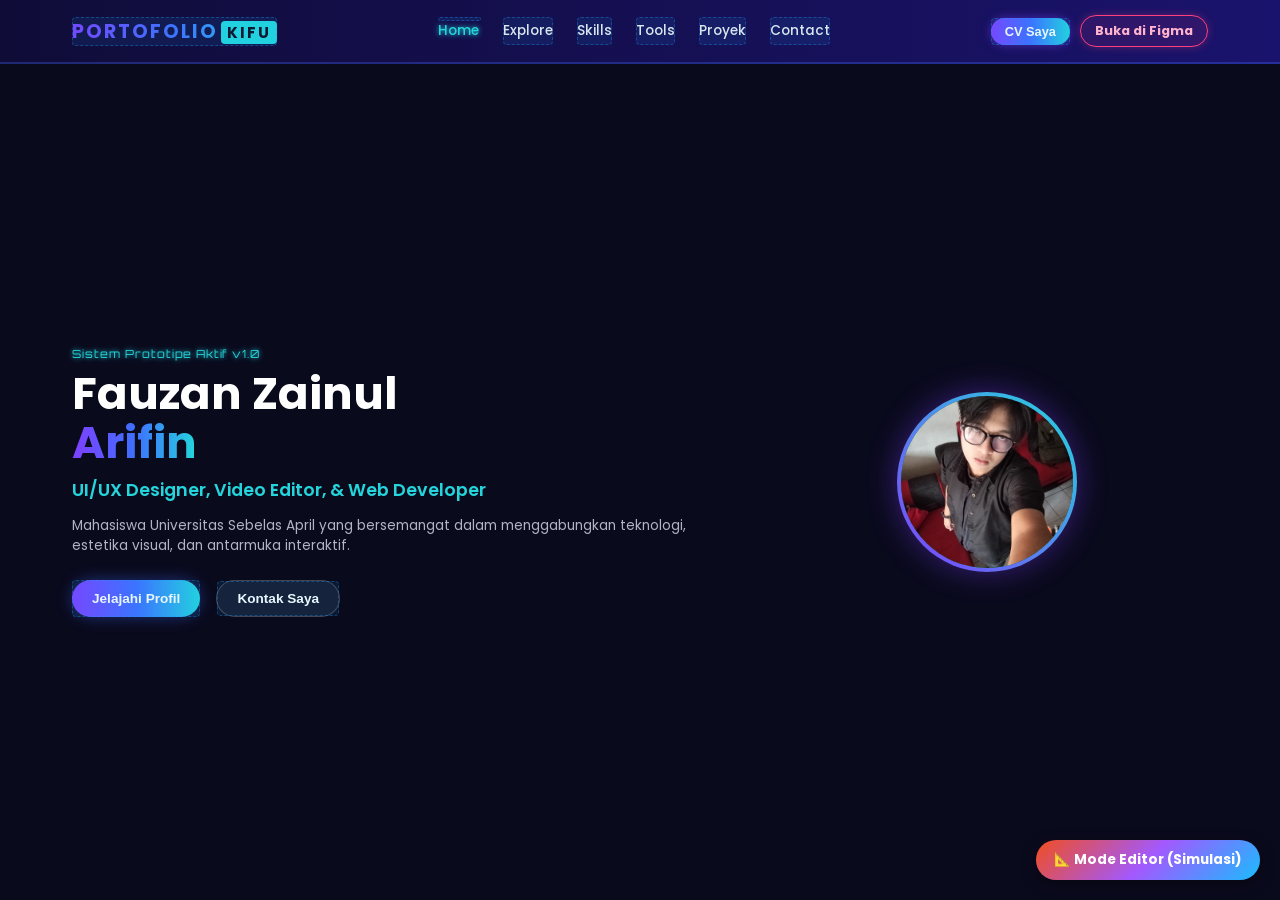
==== commit 00579d4f: "revisi" ====
--- a/robotic-portfolio/index.html
+++ b/robotic-portfolio/index.html
@@ -158,7 +158,10 @@
                 <a href="#" class="mock-nav-item prototype-hotspot" id="s1-nav-projects" data-target="screen-projects">Proyek</a>
                 <a href="#" class="mock-nav-item prototype-hotspot" id="s1-nav-contact" data-target="screen-contact">Contact</a>
               </nav>
-              <button class="mock-btn-cv prototype-hotspot" id="s1-btn-cv" data-target="screen-cv">CV Saya</button>
+              <div class="header-actions-group">
+                <button class="mock-btn-cv prototype-hotspot" id="s1-btn-cv" data-target="screen-cv">CV Saya</button>
+                <a href="https://www.figma.com/design/l6Zp5T2D5J3k4u8/Portofolio-Fauzan-Zainul-Arifin" target="_blank" class="mock-btn-figma">Buka di Figma</a>
+              </div>
             </header>
             <main class="mock-main">
               <div class="hero-section">
@@ -177,7 +180,7 @@
                     <div class="avatar-frame">
                       <div class="avatar-placeholder">
                         <span class="pulse-ring"></span>
-                        <div class="avatar-image-sim">FZA</div>
+                        <img src="gw.jpeg" alt="Fauzan Zainul Arifin" class="avatar-img" />
                       </div>
                     </div>
                   </div>
@@ -201,7 +204,10 @@
                 <a href="#" class="mock-nav-item prototype-hotspot" id="s2-nav-projects" data-target="screen-projects">Proyek</a>
                 <a href="#" class="mock-nav-item prototype-hotspot" id="s2-nav-contact" data-target="screen-contact">Contact</a>
               </nav>
-              <button class="mock-btn-cv prototype-hotspot" id="s2-btn-cv" data-target="screen-cv">CV Saya</button>
+              <div class="header-actions-group">
+                <button class="mock-btn-cv prototype-hotspot" id="s2-btn-cv" data-target="screen-cv">CV Saya</button>
+                <a href="https://www.figma.com/design/l6Zp5T2D5J3k4u8/Portofolio-Fauzan-Zainul-Arifin" target="_blank" class="mock-btn-figma">Buka di Figma</a>
+              </div>
             </header>
             <main class="mock-main">
               <div class="explore-section">
@@ -253,7 +259,10 @@
                 <a href="#" class="mock-nav-item prototype-hotspot" id="s3-nav-projects" data-target="screen-projects">Proyek</a>
                 <a href="#" class="mock-nav-item prototype-hotspot" id="s3-nav-contact" data-target="screen-contact">Contact</a>
               </nav>
-              <button class="mock-btn-cv prototype-hotspot" id="s3-btn-cv" data-target="screen-cv">CV Saya</button>
+              <div class="header-actions-group">
+                <button class="mock-btn-cv prototype-hotspot" id="s3-btn-cv" data-target="screen-cv">CV Saya</button>
+                <a href="https://www.figma.com/design/l6Zp5T2D5J3k4u8/Portofolio-Fauzan-Zainul-Arifin" target="_blank" class="mock-btn-figma">Buka di Figma</a>
+              </div>
             </header>
             <main class="mock-main">
               <div class="skills-layout">
@@ -318,7 +327,10 @@
                 <a href="#" class="mock-nav-item prototype-hotspot" id="s4-nav-projects" data-target="screen-projects">Proyek</a>
                 <a href="#" class="mock-nav-item prototype-hotspot" id="s4-nav-contact" data-target="screen-contact">Contact</a>
               </nav>
-              <button class="mock-btn-cv prototype-hotspot" id="s4-btn-cv" data-target="screen-cv">CV Saya</button>
+              <div class="header-actions-group">
+                <button class="mock-btn-cv prototype-hotspot" id="s4-btn-cv" data-target="screen-cv">CV Saya</button>
+                <a href="https://www.figma.com/design/l6Zp5T2D5J3k4u8/Portofolio-Fauzan-Zainul-Arifin" target="_blank" class="mock-btn-figma">Buka di Figma</a>
+              </div>
             </header>
             <main class="mock-main">
               <div class="tools-layout">
@@ -375,7 +387,10 @@
                 <a href="#" class="mock-nav-item active prototype-hotspot" id="s5-nav-projects" data-target="screen-projects">Proyek</a>
                 <a href="#" class="mock-nav-item prototype-hotspot" id="s5-nav-contact" data-target="screen-contact">Contact</a>
               </nav>
-              <button class="mock-btn-cv prototype-hotspot" id="s5-btn-cv" data-target="screen-cv">CV Saya</button>
+              <div class="header-actions-group">
+                <button class="mock-btn-cv prototype-hotspot" id="s5-btn-cv" data-target="screen-cv">CV Saya</button>
+                <a href="https://www.figma.com/design/l6Zp5T2D5J3k4u8/Portofolio-Fauzan-Zainul-Arifin" target="_blank" class="mock-btn-figma">Buka di Figma</a>
+              </div>
             </header>
             <main class="mock-main">
               <div class="projects-container">
@@ -387,7 +402,7 @@
                   
                   <!-- Card 1: Watch in Silence -->
                   <div class="project-card-compact prototype-hotspot" id="s5-proj-card-1" data-target="screen-project-detail-1">
-                    <div class="proj-img-placeholder font-orange">[Film Pendek: Watch In Silence]</div>
+                    <img src="watch in silence.png" alt="Film Pendek: Watch in Silence" class="proj-card-img" />
                     <div class="proj-meta">
                       <h4>Film Pendek: Watch in Silence</h4>
                       <span class="proj-role-tag">Editor & Co-Director</span>
@@ -398,7 +413,7 @@
 
                   <!-- Card 2: Proyek Website -->
                   <div class="project-card-compact prototype-hotspot" id="s5-proj-card-2" data-target="screen-project-detail-2">
-                    <div class="proj-img-placeholder font-blue">[Proyek Custom Website]</div>
+                    <img src="website.png" alt="Proyek Custom Website" class="proj-card-img" />
                     <div class="proj-meta">
                       <h4>Proyek Custom Website</h4>
                       <span class="proj-role-tag">Web Developer</span>
@@ -408,24 +423,24 @@
                   </div>
 
                   <!-- Card 3: School News Poster -->
-                  <div class="project-card-compact prototype-hotspot" id="s5-proj-card-3" data-target="screen-contact">
-                    <div class="proj-img-placeholder font-purple">[Poster Berita Project]</div>
+                  <div class="project-card-compact prototype-hotspot" id="s5-proj-card-3" data-target="screen-project-detail-3">
+                    <img src="Instagram post - 2.png" alt="Poster Berita Project" class="proj-card-img" />
                     <div class="proj-meta">
                       <h4>Poster Berita (School Project)</h4>
                       <span class="proj-role-tag">Graphic Designer</span>
                       <p>Mendesain poster berita sekolah menggunakan Figma untuk menyajikan informasi...</p>
-                      <span class="click-details">Hubungi Untuk Jasa Desain ➜</span>
+                      <span class="click-details">Detail Proyek ➜</span>
                     </div>
                   </div>
 
                   <!-- Card 4: MLBB Boost & Tourney -->
-                  <div class="project-card-compact prototype-hotspot" id="s5-proj-card-4" data-target="screen-contact">
-                    <div class="proj-img-placeholder font-cyan">[Tournament MLBB Info]</div>
+                  <div class="project-card-compact prototype-hotspot" id="s5-proj-card-4" data-target="screen-project-detail-4">
+                    <img src="ml.jpeg" alt="Tournament MLBB Info" class="proj-card-img" />
                     <div class="proj-meta">
                       <h4>MLBB Turnamen & Jasa Joki</h4>
                       <span class="proj-role-tag">Analyst & Pro Player</span>
                       <p>Analisis gameplay komparatif dan jasa joki Mobile Legends untuk menaikkan rank...</p>
-                      <span class="click-details">Hubungi Untuk Jasa Joki ➜</span>
+                      <span class="click-details">Detail Proyek ➜</span>
                     </div>
                   </div>
 
@@ -449,7 +464,10 @@
                 <a href="#" class="mock-nav-item active prototype-hotspot" id="s6-nav-projects" data-target="screen-projects">Proyek</a>
                 <a href="#" class="mock-nav-item prototype-hotspot" id="s6-nav-contact" data-target="screen-contact">Contact</a>
               </nav>
-              <button class="mock-btn-cv prototype-hotspot" id="s6-btn-cv" data-target="screen-cv">CV Saya</button>
+              <div class="header-actions-group">
+                <button class="mock-btn-cv prototype-hotspot" id="s6-btn-cv" data-target="screen-cv">CV Saya</button>
+                <a href="https://www.figma.com/design/l6Zp5T2D5J3k4u8/Portofolio-Fauzan-Zainul-Arifin" target="_blank" class="mock-btn-figma">Buka di Figma</a>
+              </div>
             </header>
             <main class="mock-main">
               <div class="project-detail-layout">
@@ -459,9 +477,9 @@
                 </div>
                 <div class="detail-grid">
                   <div class="detail-visual">
-                    <div class="video-mock-player">
+                    <div class="video-mock-player" style="background-image: linear-gradient(rgba(0,0,0,0.5), rgba(0,0,0,0.5)), url('watch%20in%20silence.png'); background-size: cover; background-position: center;">
                       <div class="play-icon">▶</div>
-                      <div class="video-overlay-text">Simulasi Player: Klik "Play" di Youtube asli</div>
+                      <div class="video-overlay-text">Film Pendek: Watch in Silence</div>
                       <div class="video-controls">
                         <div class="progress-bar-sim"></div>
                         <div class="play-btn-sim">⏸</div>
@@ -506,7 +524,10 @@
                 <a href="#" class="mock-nav-item active prototype-hotspot" id="s7-nav-projects" data-target="screen-projects">Proyek</a>
                 <a href="#" class="mock-nav-item prototype-hotspot" id="s7-nav-contact" data-target="screen-contact">Contact</a>
               </nav>
-              <button class="mock-btn-cv prototype-hotspot" id="s7-btn-cv" data-target="screen-cv">CV Saya</button>
+              <div class="header-actions-group">
+                <button class="mock-btn-cv prototype-hotspot" id="s7-btn-cv" data-target="screen-cv">CV Saya</button>
+                <a href="https://www.figma.com/design/l6Zp5T2D5J3k4u8/Portofolio-Fauzan-Zainul-Arifin" target="_blank" class="mock-btn-figma">Buka di Figma</a>
+              </div>
             </header>
             <main class="mock-main">
               <div class="project-detail-layout">
@@ -523,14 +544,8 @@
                         </div>
                         <div class="browser-url-bar">https://client-portfolio.com</div>
                       </div>
-                      <div class="browser-body-sim">
-                        <div class="sim-hero">
-                          <h5>Client Landing Page</h5>
-                          <p>Modern design concept</p>
-                          <div class="sim-blocks">
-                            <span class="b1"></span><span class="b2"></span>
-                          </div>
-                        </div>
+                      <div class="browser-body-img-container">
+                        <img src="website.png" alt="Website Preview" class="browser-preview-img" />
                       </div>
                     </div>
                   </div>
@@ -550,6 +565,116 @@
                     <div class="detail-meta-item">
                       <strong>Hasil Proyek:</strong>
                       <span>Website berhasil dirilis dengan waktu muat halaman yang cepat, desain modern, dan seluruh kebutuhan fungsionalitas formulir data serta manajemen user terlayani dengan optimal.</span>
+                    </div>
+                  </div>
+                </div>
+              </div>
+            </main>
+          </div>
+        </div>
+
+        <!-- SCREEN 10: PROJECT DETAIL 3 - POSTER BERITA -->
+        <div class="figma-frame" id="screen-project-detail-3" style="left: 100px; top: 2500px;">
+          <div class="frame-label"><span class="frame-name">10. Detail Proyek 3</span><span class="frame-size">1024 x 640</span></div>
+          <div class="screen-content">
+            <header class="mock-header">
+              <div class="mock-logo prototype-hotspot" data-target="screen-home">PORTOFOLIO<span>KIFU</span></div>
+              <nav class="mock-nav">
+                <a href="#" class="mock-nav-item prototype-hotspot" id="s10-nav-home" data-target="screen-home">Home</a>
+                <a href="#" class="mock-nav-item prototype-hotspot" id="s10-nav-explore" data-target="screen-explore">Explore</a>
+                <a href="#" class="mock-nav-item prototype-hotspot" id="s10-nav-skills" data-target="screen-skills">Skills</a>
+                <a href="#" class="mock-nav-item prototype-hotspot" id="s10-nav-tools" data-target="screen-tools">Tools</a>
+                <a href="#" class="mock-nav-item active prototype-hotspot" id="s10-nav-projects" data-target="screen-projects">Proyek</a>
+                <a href="#" class="mock-nav-item prototype-hotspot" id="s10-nav-contact" data-target="screen-contact">Contact</a>
+              </nav>
+              <div class="header-actions-group">
+                <button class="mock-btn-cv prototype-hotspot" id="s10-btn-cv" data-target="screen-cv">CV Saya</button>
+                <a href="https://www.figma.com/design/l6Zp5T2D5J3k4u8/Portofolio-Fauzan-Zainul-Arifin" target="_blank" class="mock-btn-figma">Buka di Figma</a>
+              </div>
+            </header>
+            <main class="mock-main">
+              <div class="project-detail-layout">
+                <div class="detail-header-row">
+                  <button class="btn-back-projects prototype-hotspot" id="s10-btn-back" data-target="screen-projects">⬅ Kembali ke Proyek</button>
+                  <h2 class="detail-title">Poster Berita (School Project)</h2>
+                </div>
+                <div class="detail-grid">
+                  <div class="detail-visual">
+                    <div class="poster-preview-container">
+                      <img src="Instagram post - 2.png" alt="Poster Berita" class="poster-detail-img" />
+                    </div>
+                  </div>
+                  <div class="detail-info-card">
+                    <div class="detail-meta-item">
+                      <strong>Peran Saya:</strong>
+                      <span>Graphic Designer</span>
+                    </div>
+                    <div class="detail-meta-item">
+                      <strong>Teknologi/Tools:</strong>
+                      <span>Figma, Canva</span>
+                    </div>
+                    <div class="detail-meta-item">
+                      <strong>Deskripsi Proyek:</strong>
+                      <span>Mendesain poster infografis berita sekolah untuk publikasi media sosial. Fokus pada keterbacaan info, tata letak yang bersih (clean layout), dan pemilihan palet warna yang menarik audiens muda.</span>
+                    </div>
+                    <div class="detail-meta-item">
+                      <strong>Hasil Proyek:</strong>
+                      <span>Meningkatkan keterlibatan interaksi di media sosial sekolah dan menyampaikan informasi penting secara visual dengan sangat efektif.</span>
+                    </div>
+                  </div>
+                </div>
+              </div>
+            </main>
+          </div>
+        </div>
+
+        <!-- SCREEN 11: PROJECT DETAIL 4 - MLBB TURNAMEN -->
+        <div class="figma-frame" id="screen-project-detail-4" style="left: 1300px; top: 2500px;">
+          <div class="frame-label"><span class="frame-name">11. Detail Proyek 4</span><span class="frame-size">1024 x 640</span></div>
+          <div class="screen-content">
+            <header class="mock-header">
+              <div class="mock-logo prototype-hotspot" data-target="screen-home">PORTOFOLIO<span>KIFU</span></div>
+              <nav class="mock-nav">
+                <a href="#" class="mock-nav-item prototype-hotspot" id="s11-nav-home" data-target="screen-home">Home</a>
+                <a href="#" class="mock-nav-item prototype-hotspot" id="s11-nav-explore" data-target="screen-explore">Explore</a>
+                <a href="#" class="mock-nav-item prototype-hotspot" id="s11-nav-skills" data-target="screen-skills">Skills</a>
+                <a href="#" class="mock-nav-item prototype-hotspot" id="s11-nav-tools" data-target="screen-tools">Tools</a>
+                <a href="#" class="mock-nav-item active prototype-hotspot" id="s11-nav-projects" data-target="screen-projects">Proyek</a>
+                <a href="#" class="mock-nav-item prototype-hotspot" id="s11-nav-contact" data-target="screen-contact">Contact</a>
+              </nav>
+              <div class="header-actions-group">
+                <button class="mock-btn-cv prototype-hotspot" id="s11-btn-cv" data-target="screen-cv">CV Saya</button>
+                <a href="https://www.figma.com/design/l6Zp5T2D5J3k4u8/Portofolio-Fauzan-Zainul-Arifin" target="_blank" class="mock-btn-figma">Buka di Figma</a>
+              </div>
+            </header>
+            <main class="mock-main">
+              <div class="project-detail-layout">
+                <div class="detail-header-row">
+                  <button class="btn-back-projects prototype-hotspot" id="s11-btn-back" data-target="screen-projects">⬅ Kembali ke Proyek</button>
+                  <h2 class="detail-title">MLBB Turnamen & Jasa Joki</h2>
+                </div>
+                <div class="detail-grid">
+                  <div class="detail-visual">
+                    <div class="ml-preview-container">
+                      <img src="ml.jpeg" alt="Mobile Legends Tournament" class="ml-detail-img" />
+                    </div>
+                  </div>
+                  <div class="detail-info-card">
+                    <div class="detail-meta-item">
+                      <strong>Peran Saya:</strong>
+                      <span>Analyst, Team Captain & Pro Player</span>
+                    </div>
+                    <div class="detail-meta-item">
+                      <strong>Teknologi/Tools:</strong>
+                      <span>Mobile Legends Client, CapCut (editing clip), Discord</span>
+                    </div>
+                    <div class="detail-meta-item">
+                      <strong>Deskripsi Proyek:</strong>
+                      <span>Mengorganisasi tim untuk turnamen kejuaraan Mobile Legends lokal dan regional. Menyediakan jasa joki menaikkan rank secara profesional dengan analisis meta-gameplay terkini dan taktik draf hero yang unggul.</span>
+                    </div>
+                    <div class="detail-meta-item">
+                      <strong>Hasil Proyek:</strong>
+                      <span>Meraih kejuaraan di berbagai turnamen lokal, meningkatkan win-rate akun klien hingga 80%+, dan membangun reputasi tepercaya dalam komunitas e-sports lokal.</span>
                     </div>
                   </div>
                 </div>
@@ -572,7 +697,10 @@
                 <a href="#" class="mock-nav-item prototype-hotspot" id="s8-nav-projects" data-target="screen-projects">Proyek</a>
                 <a href="#" class="mock-nav-item active prototype-hotspot" id="s8-nav-contact" data-target="screen-contact">Contact</a>
               </nav>
-              <button class="mock-btn-cv prototype-hotspot" id="s8-btn-cv" data-target="screen-cv">CV Saya</button>
+              <div class="header-actions-group">
+                <button class="mock-btn-cv prototype-hotspot" id="s8-btn-cv" data-target="screen-cv">CV Saya</button>
+                <a href="https://www.figma.com/design/l6Zp5T2D5J3k4u8/Portofolio-Fauzan-Zainul-Arifin" target="_blank" class="mock-btn-figma">Buka di Figma</a>
+              </div>
             </header>
             <main class="mock-main">
               <div class="contact-section-inner">
@@ -781,6 +909,16 @@
     </div>
   </div>
 
+  <!-- ================= WEBSITE VIEWPORT ================= -->
+  <div class="website-container" id="workspace-website">
+    <!-- Screen content will be loaded dynamically here via cloned nodes -->
+  </div>
+
+  <!-- Floating Toggle Mode button for simulation -->
+  <button class="floating-editor-toggle" onclick="setMode('canvas')" title="Buka Mode Editor Figma (Simulasi)">
+    📐 Mode Editor (Simulasi)
+  </button>
+
   <script src="script.js"></script>
 </body>
 </html>
--- a/robotic-portfolio/style.css
+++ b/robotic-portfolio/style.css
@@ -1888,3 +1888,161 @@
   font-size: 0.75rem;
   color: #a0a0bd;
 }
+
+/* ==========================================================================
+   NEW WEBSITE MODE & FULL-SCREEN RESPONSIVE PORTFOLIO STYLES
+   ========================================================================== */
+
+body.website-mode .top-bar {
+  display: none !important;
+}
+
+body.website-mode .workspace-container {
+  display: none !important;
+}
+
+body.website-mode .presentation-container {
+  display: none !important;
+}
+
+body.website-mode .website-container {
+  display: block;
+  width: 100vw;
+  height: 100vh;
+  position: relative;
+  overflow: hidden;
+  background: var(--bg-dark);
+}
+
+/* Floating toggler for testing the Figma editor simulator */
+.floating-editor-toggle {
+  position: fixed;
+  bottom: 20px;
+  right: 20px;
+  background: linear-gradient(135deg, #f24e1e 0%, #a259ff 50%, #1abcfe 100%);
+  color: #ffffff;
+  border: none;
+  padding: 10px 18px;
+  border-radius: 30px;
+  font-family: var(--font-family);
+  font-size: 0.85rem;
+  font-weight: 700;
+  cursor: pointer;
+  box-shadow: 0 4px 15px rgba(0, 0, 0, 0.4);
+  z-index: 99999;
+  display: none;
+  transition: transform 0.2s, box-shadow 0.2s;
+}
+
+.floating-editor-toggle:hover {
+  transform: translateY(-2px);
+  box-shadow: 0 6px 20px rgba(26, 188, 254, 0.6);
+}
+
+body.website-mode .floating-editor-toggle {
+  display: block;
+}
+
+/* Grouping action buttons in header */
+.header-actions-group {
+  display: flex;
+  align-items: center;
+  gap: 10px;
+}
+
+.mock-btn-figma {
+  display: inline-flex;
+  align-items: center;
+  font-family: var(--font-family);
+  font-weight: 700;
+  padding: 6px 14px;
+  font-size: 0.8rem;
+  border-radius: 16px;
+  text-decoration: none;
+  cursor: pointer;
+  border: 1px solid #ff3f7f;
+  background: rgba(255, 63, 127, 0.1);
+  color: #ffb3cc;
+  box-shadow: 0 0 8px rgba(255, 63, 127, 0.3);
+  transition: all 0.3s ease;
+}
+
+.mock-btn-figma:hover {
+  background: #ff3f7f;
+  color: #ffffff;
+  box-shadow: 0 0 15px rgba(255, 63, 127, 0.8);
+}
+
+/* Image styles in projects grid */
+.proj-card-img {
+  width: 100%;
+  height: 120px;
+  object-fit: cover;
+  border-bottom: 1px solid rgba(255, 255, 255, 0.08);
+}
+
+/* Avatar Image Styles */
+.avatar-img {
+  width: 100%;
+  height: 100%;
+  border-radius: 50%;
+  object-fit: cover;
+  z-index: 2;
+  position: relative;
+}
+
+/* Browser mock preview with real image scrolling */
+.browser-body-img-container {
+  flex-grow: 1;
+  overflow-y: auto;
+  overflow-x: hidden;
+  background: #0f0f1d;
+}
+
+.browser-body-img-container::-webkit-scrollbar {
+  width: 6px;
+}
+.browser-body-img-container::-webkit-scrollbar-thumb {
+  background: rgba(255, 255, 255, 0.1);
+  border-radius: 3px;
+}
+
+.browser-preview-img {
+  width: 100%;
+  height: auto;
+  display: block;
+}
+
+/* Poster and MLBB details container */
+.poster-preview-container, .ml-preview-container {
+  width: 100%;
+  height: 100%;
+  min-height: 280px;
+  border-radius: 12px;
+  overflow: hidden;
+  border: 1px solid rgba(127, 63, 255, 0.3);
+  box-shadow: 0 0 15px rgba(127, 63, 255, 0.2);
+  display: flex;
+  justify-content: center;
+  align-items: center;
+  background: #000;
+}
+
+.poster-detail-img, .ml-detail-img {
+  max-width: 100%;
+  max-height: 100%;
+  object-fit: contain;
+}
+
+/* Responsive adjustment for mock-main under website mode */
+body.website-mode .mock-main {
+  padding: 3rem 2rem;
+  max-width: 1200px;
+  margin: 0 auto;
+  width: 100%;
+}
+
+body.website-mode .mock-header {
+  padding: 0 max(2rem, calc((100vw - 1200px) / 2 + 2rem));
+}
+
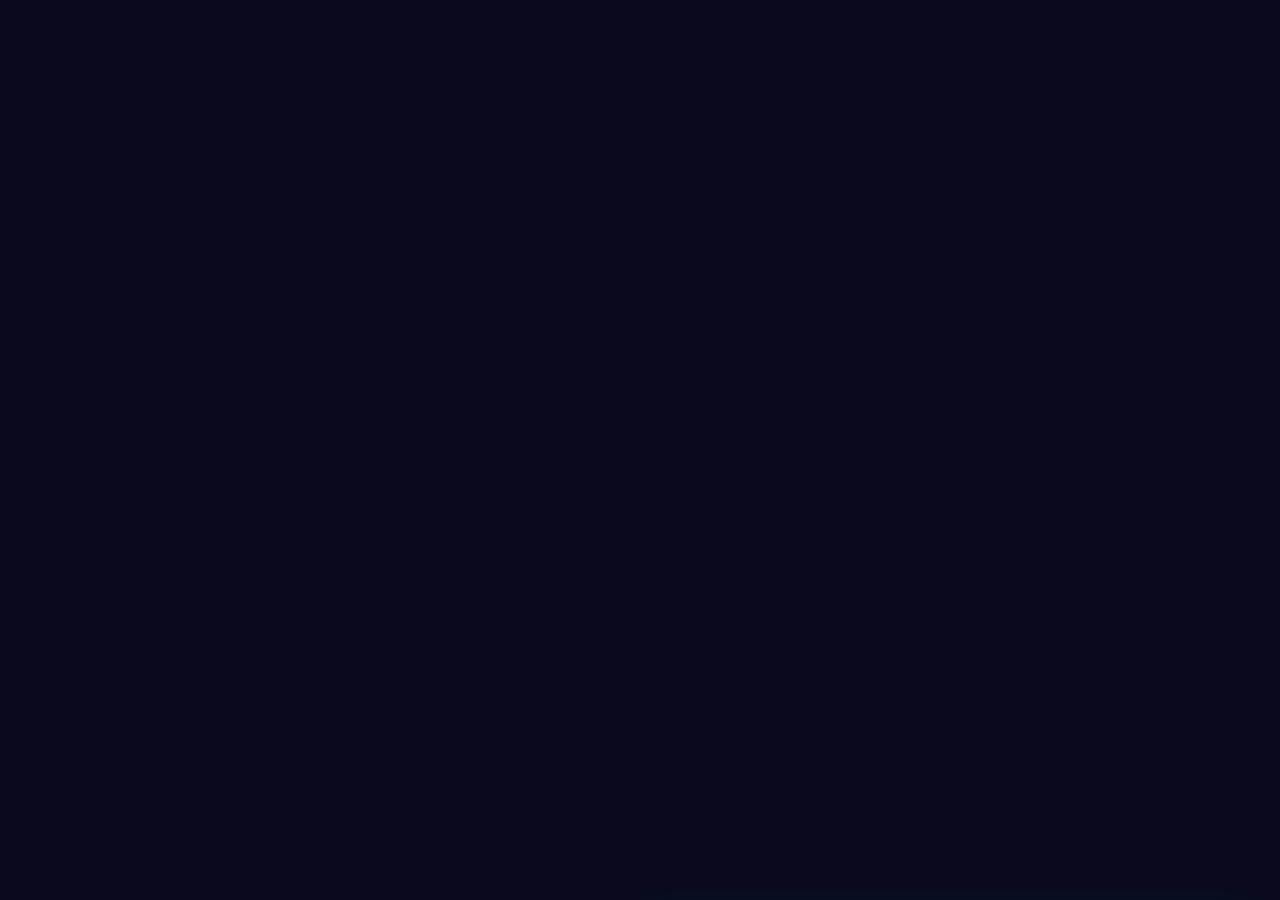
==== commit 4e5b8752: "revisi2" ====
--- a/robotic-portfolio/index.html
+++ b/robotic-portfolio/index.html
@@ -8,158 +8,29 @@
   <!-- Font Poppins & Orbitron (untuk tema robotik/teknologi) -->
   <link href="https://fonts.googleapis.com/css2?family=Orbitron:wght@400;700;900&family=Poppins:wght@300;400;500;600;700&display=swap" rel="stylesheet">
 </head>
-<body class="editor-mode">
-
-  <!-- ================= TOP BAR CONTROL ================= -->
-  <header class="top-bar">
-    <div class="top-left">
-      <div class="prototype-logo">
-        <svg class="figma-icon" viewBox="0 0 38 57" fill="none" xmlns="http://www.w3.org/2000/svg">
-          <path d="M19 0C29.5 0 38 8.5 38 19C38 24.3 35.8 29.1 32.2 32.5C28.8 35.8 24.3 38 19 38C8.5 38 0 29.5 0 19C0 8.5 8.5 0 19 0Z" fill="#F24E1E"/>
-          <path d="M19 38C29.5 38 38 46.5 38 57L19 57C8.5 57 0 46.5 0 38C0 32.7 2.2 27.9 5.8 24.5C9.2 21.2 13.7 19 19 19L19 38Z" fill="#A259FF"/>
-          <path d="M0 19C0 13.7 2.2 8.9 5.8 5.5L19 19L0 19Z" fill="#0ACF83"/>
-          <path d="M19 19C24.3 19 28.8 21.2 32.2 24.5C35.8 27.9 38 32.7 38 38C38 48.5 29.5 57 19 57C8.5 57 0 48.5 0 38C0 32.7 2.2 27.9 5.8 24.5C9.2 21.2 13.7 19 19 19Z" fill="#1ABCFE"/>
-        </svg>
-        <span>Figma Prototyper</span>
-      </div>
-      <div class="divider"></div>
-      <div class="project-name">Portofolio Fauzan - Flow Utama</div>
-    </div>
-
-    <!-- Mode Switcher -->
-    <div class="top-middle">
-      <div class="mode-tabs">
-        <button class="mode-tab active" id="btn-canvas-mode" onclick="setMode('canvas')">
-          <svg width="16" height="16" viewBox="0 0 24 24" fill="none" stroke="currentColor" stroke-width="2"><rect x="3" y="3" width="7" height="9" rx="1"/><rect x="14" y="3" width="7" height="5" rx="1"/><rect x="14" y="12" width="7" height="9" rx="1"/><rect x="3" y="16" width="7" height="5" rx="1"/></svg>
-          Kanvas Alur
-        </button>
-        <button class="mode-tab" id="btn-play-mode" onclick="setMode('play')">
-          <svg width="16" height="16" viewBox="0 0 24 24" fill="none" stroke="currentColor" stroke-width="2"><polygon points="5 3 19 12 5 21 5 3"/></svg>
-          Presentasi (Play)
-        </button>
-      </div>
-    </div>
-
-    <!-- Canvas Navigation and Settings -->
-    <div class="top-right">
-      <div class="canvas-controls" id="canvas-zoom-controls">
-        <button class="control-btn" onclick="zoomCanvas(-0.1)" title="Zoom Out">-</button>
-        <span class="zoom-pct" id="zoom-value">75%</span>
-        <button class="control-btn" onclick="zoomCanvas(0.1)" title="Zoom In">+</button>
-        <button class="control-btn" onclick="zoomFit()" title="Fit Screen">Fit</button>
-      </div>
-      <div class="divider"></div>
-      <div class="view-toggles">
-        <label class="toggle-container">
-          <input type="checkbox" id="chk-show-wires" checked onchange="toggleWires(this.checked)">
-          <span class="toggle-label">Garis Hubung</span>
-        </label>
-        <label class="toggle-container">
-          <input type="checkbox" id="chk-show-hotspots" checked onchange="toggleHotspots(this.checked)">
-          <span class="toggle-label">Hotspots</span>
-        </label>
-      </div>
-    </div>
-  </header>
-
-  <!-- ================= MAIN WORKSPACE (CANVAS VIEW) ================= -->
+<body class="website-mode">
+
+  <!-- ================= PORTFOLIO CANVAS (SOURCE SCREENS) ================= -->
   <div class="workspace-container" id="workspace-canvas">
-    
-    <!-- LEFT SIDEBAR: Layers list -->
-    <aside class="sidebar left-sidebar">
-      <div class="sidebar-header">
-        <h3>Layar Desain (Frames)</h3>
-      </div>
-      <div class="sidebar-content">
-        <ul class="layers-list">
-          <li class="layer-item active" data-screen="screen-home" onclick="focusScreen('screen-home')">
-            <span class="layer-icon">🔲</span>
-            <span class="layer-name">1. Home Screen</span>
-          </li>
-          <li class="layer-item" data-screen="screen-explore" onclick="focusScreen('screen-explore')">
-            <span class="layer-icon">🔲</span>
-            <span class="layer-name">2. Explore Screen</span>
-          </li>
-          <li class="layer-item" data-screen="screen-skills" onclick="focusScreen('screen-skills')">
-            <span class="layer-icon">🔲</span>
-            <span class="layer-name">3. Skills Screen</span>
-          </li>
-          <li class="layer-item" data-screen="screen-tools" onclick="focusScreen('screen-tools')">
-            <span class="layer-icon">🔲</span>
-            <span class="layer-name">4. Tools Screen</span>
-          </li>
-          <li class="layer-item" data-screen="screen-projects" onclick="focusScreen('screen-projects')">
-            <span class="layer-icon">🔲</span>
-            <span class="layer-name">5. Projects Screen</span>
-          </li>
-          <li class="layer-item" data-screen="screen-project-detail-1" onclick="focusScreen('screen-project-detail-1')">
-            <span class="layer-icon">🔲</span>
-            <span class="layer-name">6. Detail Proyek 1</span>
-          </li>
-          <li class="layer-item" data-screen="screen-project-detail-2" onclick="focusScreen('screen-project-detail-2')">
-            <span class="layer-icon">🔲</span>
-            <span class="layer-name">7. Detail Proyek 2</span>
-          </li>
-          <li class="layer-item" data-screen="screen-contact" onclick="focusScreen('screen-contact')">
-            <span class="layer-icon">🔲</span>
-            <span class="layer-name">8. Contact Screen</span>
-          </li>
-          <li class="layer-item" data-screen="screen-cv" onclick="focusScreen('screen-cv')">
-            <span class="layer-icon">🔲</span>
-            <span class="layer-name">9. CV Saya Screen</span>
-          </li>
-        </ul>
-
-        <div class="sidebar-header" style="margin-top: 1.5rem;">
-          <h3>Interaksi Terhubung</h3>
-        </div>
-        <ul class="connections-list" id="sidebar-connections-list">
-          <!-- Terisi otomatis lewat Javascript -->
-        </ul>
-      </div>
-    </aside>
-
-    <!-- CENTER CANVAS WRAPPER -->
     <div class="canvas-viewport" id="canvas-viewport">
       <div class="canvas-inner" id="canvas-inner">
-        
-        <!-- SVG OVERLAY FOR WIRES -->
-        <svg class="wires-overlay" id="wires-overlay">
-          <defs>
-            <!-- Arrow head marker -->
-            <marker id="arrow" viewBox="0 0 10 10" refX="6" refY="5" markerWidth="6" markerHeight="6" orient="auto-start-reverse">
-              <path d="M 0 0 L 10 5 L 0 10 z" fill="#24d6dc" />
-            </marker>
-            <marker id="arrow-selected" viewBox="0 0 10 10" refX="6" refY="5" markerWidth="7" markerHeight="7" orient="auto-start-reverse">
-              <path d="M 0 0 L 10 5 L 0 10 z" fill="#ff3f7f" />
-            </marker>
-            <!-- Glowing filters -->
-            <filter id="glow-wire" x="-20%" y="-20%" width="140%" height="140%">
-              <feGaussianBlur stdDeviation="3" result="blur" />
-              <feComposite in="SourceGraphic" in2="blur" operator="over" />
-            </filter>
-          </defs>
-          <!-- Wires path will be rendered here dynamically -->
-        </svg>
-
-        <!-- ================= FIGMA SCREENS ================= -->
 
         <!-- SCREEN 1: HOME -->
         <div class="figma-frame" id="screen-home" style="left: 100px; top: 100px;">
           <div class="frame-label"><span class="frame-name">1. Home Screen</span><span class="frame-size">1024 x 640</span></div>
           <div class="screen-content">
             <header class="mock-header">
-              <div class="mock-logo prototype-hotspot" data-target="screen-home">PORTOFOLIO<span>KIFU</span></div>
-              <nav class="mock-nav">
-                <a href="#" class="mock-nav-item active prototype-hotspot" id="s1-nav-home" data-target="screen-home">Home</a>
-                <a href="#" class="mock-nav-item prototype-hotspot" id="s1-nav-explore" data-target="screen-explore">Explore</a>
-                <a href="#" class="mock-nav-item prototype-hotspot" id="s1-nav-skills" data-target="screen-skills">Skills</a>
-                <a href="#" class="mock-nav-item prototype-hotspot" id="s1-nav-tools" data-target="screen-tools">Tools</a>
-                <a href="#" class="mock-nav-item prototype-hotspot" id="s1-nav-projects" data-target="screen-projects">Proyek</a>
-                <a href="#" class="mock-nav-item prototype-hotspot" id="s1-nav-contact" data-target="screen-contact">Contact</a>
-              </nav>
-              <div class="header-actions-group">
-                <button class="mock-btn-cv prototype-hotspot" id="s1-btn-cv" data-target="screen-cv">CV Saya</button>
+              <a href="#screen-home" class="mock-logo prototype-hotspot" data-target="screen-home">PORTOFOLIO<span>KIFU</span></a>
+              <nav class="mock-nav">
+                <a href="#screen-home" class="mock-nav-item active prototype-hotspot" id="s1-nav-home" data-target="screen-home">Home</a>
+                <a href="#screen-explore" class="mock-nav-item prototype-hotspot" id="s1-nav-explore" data-target="screen-explore">Explore</a>
+                <a href="#screen-skills" class="mock-nav-item prototype-hotspot" id="s1-nav-skills" data-target="screen-skills">Skills</a>
+                <a href="#screen-tools" class="mock-nav-item prototype-hotspot" id="s1-nav-tools" data-target="screen-tools">Tools</a>
+                <a href="#screen-projects" class="mock-nav-item prototype-hotspot" id="s1-nav-projects" data-target="screen-projects">Proyek</a>
+                <a href="#screen-contact" class="mock-nav-item prototype-hotspot" id="s1-nav-contact" data-target="screen-contact">Contact</a>
+              </nav>
+              <div class="header-actions-group">
+                <a href="#screen-cv" class="mock-btn-cv prototype-hotspot" id="s1-btn-cv" data-target="screen-cv">CV Saya</a>
                 <a href="https://www.figma.com/design/l6Zp5T2D5J3k4u8/Portofolio-Fauzan-Zainul-Arifin" target="_blank" class="mock-btn-figma">Buka di Figma</a>
               </div>
             </header>
@@ -171,8 +42,8 @@
                   <p class="hero-subtitle">UI/UX Designer, Video Editor, & Web Developer</p>
                   <p class="hero-desc">Mahasiswa Universitas Sebelas April yang bersemangat dalam menggabungkan teknologi, estetika visual, dan antarmuka interaktif.</p>
                   <div class="hero-actions">
-                    <button class="hero-btn-primary prototype-hotspot" id="s1-hero-explore" data-target="screen-explore">Jelajahi Profil</button>
-                    <button class="hero-btn-secondary prototype-hotspot" id="s1-hero-contact" data-target="screen-contact">Kontak Saya</button>
+                    <a href="#screen-explore" class="hero-btn-primary prototype-hotspot" id="s1-hero-explore" data-target="screen-explore">Jelajahi Profil</a>
+                    <a href="#screen-contact" class="hero-btn-secondary prototype-hotspot" id="s1-hero-contact" data-target="screen-contact">Kontak Saya</a>
                   </div>
                 </div>
                 <div class="hero-right">
@@ -195,17 +66,17 @@
           <div class="frame-label"><span class="frame-name">2. Explore Screen</span><span class="frame-size">1024 x 640</span></div>
           <div class="screen-content">
             <header class="mock-header">
-              <div class="mock-logo prototype-hotspot" data-target="screen-home">PORTOFOLIO<span>KIFU</span></div>
-              <nav class="mock-nav">
-                <a href="#" class="mock-nav-item prototype-hotspot" id="s2-nav-home" data-target="screen-home">Home</a>
-                <a href="#" class="mock-nav-item active prototype-hotspot" id="s2-nav-explore" data-target="screen-explore">Explore</a>
-                <a href="#" class="mock-nav-item prototype-hotspot" id="s2-nav-skills" data-target="screen-skills">Skills</a>
-                <a href="#" class="mock-nav-item prototype-hotspot" id="s2-nav-tools" data-target="screen-tools">Tools</a>
-                <a href="#" class="mock-nav-item prototype-hotspot" id="s2-nav-projects" data-target="screen-projects">Proyek</a>
-                <a href="#" class="mock-nav-item prototype-hotspot" id="s2-nav-contact" data-target="screen-contact">Contact</a>
-              </nav>
-              <div class="header-actions-group">
-                <button class="mock-btn-cv prototype-hotspot" id="s2-btn-cv" data-target="screen-cv">CV Saya</button>
+              <a href="#screen-home" class="mock-logo prototype-hotspot" data-target="screen-home">PORTOFOLIO<span>KIFU</span></a>
+              <nav class="mock-nav">
+                <a href="#screen-home" class="mock-nav-item prototype-hotspot" id="s2-nav-home" data-target="screen-home">Home</a>
+                <a href="#screen-explore" class="mock-nav-item active prototype-hotspot" id="s2-nav-explore" data-target="screen-explore">Explore</a>
+                <a href="#screen-skills" class="mock-nav-item prototype-hotspot" id="s2-nav-skills" data-target="screen-skills">Skills</a>
+                <a href="#screen-tools" class="mock-nav-item prototype-hotspot" id="s2-nav-tools" data-target="screen-tools">Tools</a>
+                <a href="#screen-projects" class="mock-nav-item prototype-hotspot" id="s2-nav-projects" data-target="screen-projects">Proyek</a>
+                <a href="#screen-contact" class="mock-nav-item prototype-hotspot" id="s2-nav-contact" data-target="screen-contact">Contact</a>
+              </nav>
+              <div class="header-actions-group">
+                <a href="#screen-cv" class="mock-btn-cv prototype-hotspot" id="s2-btn-cv" data-target="screen-cv">CV Saya</a>
                 <a href="https://www.figma.com/design/l6Zp5T2D5J3k4u8/Portofolio-Fauzan-Zainul-Arifin" target="_blank" class="mock-btn-figma">Buka di Figma</a>
               </div>
             </header>
@@ -216,7 +87,7 @@
                   <h2 class="section-title">Profil Singkat</h2>
                   <p class="explore-p">Halo, saya Fauzan Zainul Arifin, seorang mahasiswa dari Universitas Sebelas April yang memiliki minat besar di dunia teknologi, desain, dan editing. Saya hobi bermain game serta suka mempelajari hal-hal baru, terutama yang berhubungan dengan kreatif digital.</p>
                   <p class="explore-p">Saya memiliki tujuan untuk menjadi pribadi yang sukses dan membahagiakan orang tua melalui karya serta kerja keras.</p>
-                  <button class="explore-btn-next prototype-hotspot" id="s2-btn-skills" data-target="screen-skills">Lihat Kemampuan ➜</button>
+                  <a href="#screen-skills" class="explore-btn-next prototype-hotspot" id="s2-btn-skills" data-target="screen-skills">Lihat Kemampuan ➜</a>
                 </div>
                 <div class="explore-right">
                   <div class="robotic-terminal">
@@ -250,17 +121,17 @@
           <div class="frame-label"><span class="frame-name">3. Skills Screen</span><span class="frame-size">1024 x 640</span></div>
           <div class="screen-content">
             <header class="mock-header">
-              <div class="mock-logo prototype-hotspot" data-target="screen-home">PORTOFOLIO<span>KIFU</span></div>
-              <nav class="mock-nav">
-                <a href="#" class="mock-nav-item prototype-hotspot" id="s3-nav-home" data-target="screen-home">Home</a>
-                <a href="#" class="mock-nav-item prototype-hotspot" id="s3-nav-explore" data-target="screen-explore">Explore</a>
-                <a href="#" class="mock-nav-item active prototype-hotspot" id="s3-nav-skills" data-target="screen-skills">Skills</a>
-                <a href="#" class="mock-nav-item prototype-hotspot" id="s3-nav-tools" data-target="screen-tools">Tools</a>
-                <a href="#" class="mock-nav-item prototype-hotspot" id="s3-nav-projects" data-target="screen-projects">Proyek</a>
-                <a href="#" class="mock-nav-item prototype-hotspot" id="s3-nav-contact" data-target="screen-contact">Contact</a>
-              </nav>
-              <div class="header-actions-group">
-                <button class="mock-btn-cv prototype-hotspot" id="s3-btn-cv" data-target="screen-cv">CV Saya</button>
+              <a href="#screen-home" class="mock-logo prototype-hotspot" data-target="screen-home">PORTOFOLIO<span>KIFU</span></a>
+              <nav class="mock-nav">
+                <a href="#screen-home" class="mock-nav-item prototype-hotspot" id="s3-nav-home" data-target="screen-home">Home</a>
+                <a href="#screen-explore" class="mock-nav-item prototype-hotspot" id="s3-nav-explore" data-target="screen-explore">Explore</a>
+                <a href="#screen-skills" class="mock-nav-item active prototype-hotspot" id="s3-nav-skills" data-target="screen-skills">Skills</a>
+                <a href="#screen-tools" class="mock-nav-item prototype-hotspot" id="s3-nav-tools" data-target="screen-tools">Tools</a>
+                <a href="#screen-projects" class="mock-nav-item prototype-hotspot" id="s3-nav-projects" data-target="screen-projects">Proyek</a>
+                <a href="#screen-contact" class="mock-nav-item prototype-hotspot" id="s3-nav-contact" data-target="screen-contact">Contact</a>
+              </nav>
+              <div class="header-actions-group">
+                <a href="#screen-cv" class="mock-btn-cv prototype-hotspot" id="s3-btn-cv" data-target="screen-cv">CV Saya</a>
                 <a href="https://www.figma.com/design/l6Zp5T2D5J3k4u8/Portofolio-Fauzan-Zainul-Arifin" target="_blank" class="mock-btn-figma">Buka di Figma</a>
               </div>
             </header>
@@ -307,7 +178,7 @@
                 </div>
               </div>
               <div class="skills-footer">
-                <button class="skills-btn-next prototype-hotspot" id="s3-btn-tools" data-target="screen-tools">Lihat Tools & Stack Dikuasai ➜</button>
+                <a href="#screen-tools" class="skills-btn-next prototype-hotspot" id="s3-btn-tools" data-target="screen-tools">Lihat Tools & Stack Dikuasai ➜</a>
               </div>
             </main>
           </div>
@@ -318,17 +189,17 @@
           <div class="frame-label"><span class="frame-name">4. Tools Screen</span><span class="frame-size">1024 x 640</span></div>
           <div class="screen-content">
             <header class="mock-header">
-              <div class="mock-logo prototype-hotspot" data-target="screen-home">PORTOFOLIO<span>KIFU</span></div>
-              <nav class="mock-nav">
-                <a href="#" class="mock-nav-item prototype-hotspot" id="s4-nav-home" data-target="screen-home">Home</a>
-                <a href="#" class="mock-nav-item prototype-hotspot" id="s4-nav-explore" data-target="screen-explore">Explore</a>
-                <a href="#" class="mock-nav-item prototype-hotspot" id="s4-nav-skills" data-target="screen-skills">Skills</a>
-                <a href="#" class="mock-nav-item active prototype-hotspot" id="s4-nav-tools" data-target="screen-tools">Tools</a>
-                <a href="#" class="mock-nav-item prototype-hotspot" id="s4-nav-projects" data-target="screen-projects">Proyek</a>
-                <a href="#" class="mock-nav-item prototype-hotspot" id="s4-nav-contact" data-target="screen-contact">Contact</a>
-              </nav>
-              <div class="header-actions-group">
-                <button class="mock-btn-cv prototype-hotspot" id="s4-btn-cv" data-target="screen-cv">CV Saya</button>
+              <a href="#screen-home" class="mock-logo prototype-hotspot" data-target="screen-home">PORTOFOLIO<span>KIFU</span></a>
+              <nav class="mock-nav">
+                <a href="#screen-home" class="mock-nav-item prototype-hotspot" id="s4-nav-home" data-target="screen-home">Home</a>
+                <a href="#screen-explore" class="mock-nav-item prototype-hotspot" id="s4-nav-explore" data-target="screen-explore">Explore</a>
+                <a href="#screen-skills" class="mock-nav-item prototype-hotspot" id="s4-nav-skills" data-target="screen-skills">Skills</a>
+                <a href="#screen-tools" class="mock-nav-item active prototype-hotspot" id="s4-nav-tools" data-target="screen-tools">Tools</a>
+                <a href="#screen-projects" class="mock-nav-item prototype-hotspot" id="s4-nav-projects" data-target="screen-projects">Proyek</a>
+                <a href="#screen-contact" class="mock-nav-item prototype-hotspot" id="s4-nav-contact" data-target="screen-contact">Contact</a>
+              </nav>
+              <div class="header-actions-group">
+                <a href="#screen-cv" class="mock-btn-cv prototype-hotspot" id="s4-btn-cv" data-target="screen-cv">CV Saya</a>
                 <a href="https://www.figma.com/design/l6Zp5T2D5J3k4u8/Portofolio-Fauzan-Zainul-Arifin" target="_blank" class="mock-btn-figma">Buka di Figma</a>
               </div>
             </header>
@@ -366,7 +237,7 @@
                   </div>
                 </div>
                 <div class="tools-footer">
-                  <button class="tools-btn-next prototype-hotspot" id="s4-btn-projects" data-target="screen-projects">Lihat Hasil Proyek Saya ➜</button>
+                  <a href="#screen-projects" class="tools-btn-next prototype-hotspot" id="s4-btn-projects" data-target="screen-projects">Lihat Hasil Proyek Saya ➜</a>
                 </div>
               </div>
             </main>
@@ -378,17 +249,17 @@
           <div class="frame-label"><span class="frame-name">5. Projects Screen</span><span class="frame-size">1024 x 640</span></div>
           <div class="screen-content">
             <header class="mock-header">
-              <div class="mock-logo prototype-hotspot" data-target="screen-home">PORTOFOLIO<span>KIFU</span></div>
-              <nav class="mock-nav">
-                <a href="#" class="mock-nav-item prototype-hotspot" id="s5-nav-home" data-target="screen-home">Home</a>
-                <a href="#" class="mock-nav-item prototype-hotspot" id="s5-nav-explore" data-target="screen-explore">Explore</a>
-                <a href="#" class="mock-nav-item prototype-hotspot" id="s5-nav-skills" data-target="screen-skills">Skills</a>
-                <a href="#" class="mock-nav-item prototype-hotspot" id="s5-nav-tools" data-target="screen-tools">Tools</a>
-                <a href="#" class="mock-nav-item active prototype-hotspot" id="s5-nav-projects" data-target="screen-projects">Proyek</a>
-                <a href="#" class="mock-nav-item prototype-hotspot" id="s5-nav-contact" data-target="screen-contact">Contact</a>
-              </nav>
-              <div class="header-actions-group">
-                <button class="mock-btn-cv prototype-hotspot" id="s5-btn-cv" data-target="screen-cv">CV Saya</button>
+              <a href="#screen-home" class="mock-logo prototype-hotspot" data-target="screen-home">PORTOFOLIO<span>KIFU</span></a>
+              <nav class="mock-nav">
+                <a href="#screen-home" class="mock-nav-item prototype-hotspot" id="s5-nav-home" data-target="screen-home">Home</a>
+                <a href="#screen-explore" class="mock-nav-item prototype-hotspot" id="s5-nav-explore" data-target="screen-explore">Explore</a>
+                <a href="#screen-skills" class="mock-nav-item prototype-hotspot" id="s5-nav-skills" data-target="screen-skills">Skills</a>
+                <a href="#screen-tools" class="mock-nav-item prototype-hotspot" id="s5-nav-tools" data-target="screen-tools">Tools</a>
+                <a href="#screen-projects" class="mock-nav-item active prototype-hotspot" id="s5-nav-projects" data-target="screen-projects">Proyek</a>
+                <a href="#screen-contact" class="mock-nav-item prototype-hotspot" id="s5-nav-contact" data-target="screen-contact">Contact</a>
+              </nav>
+              <div class="header-actions-group">
+                <a href="#screen-cv" class="mock-btn-cv prototype-hotspot" id="s5-btn-cv" data-target="screen-cv">CV Saya</a>
                 <a href="https://www.figma.com/design/l6Zp5T2D5J3k4u8/Portofolio-Fauzan-Zainul-Arifin" target="_blank" class="mock-btn-figma">Buka di Figma</a>
               </div>
             </header>
@@ -401,7 +272,7 @@
                 <div class="projects-grid-2x2">
                   
                   <!-- Card 1: Watch in Silence -->
-                  <div class="project-card-compact prototype-hotspot" id="s5-proj-card-1" data-target="screen-project-detail-1">
+                  <a href="#screen-project-detail-1" class="project-card-compact prototype-hotspot" id="s5-proj-card-1" data-target="screen-project-detail-1">
                     <img src="watch in silence.png" alt="Film Pendek: Watch in Silence" class="proj-card-img" />
                     <div class="proj-meta">
                       <h4>Film Pendek: Watch in Silence</h4>
@@ -409,10 +280,10 @@
                       <p>Film tanpa dialog yang mengandalkan gerak tubuh & sound effect...</p>
                       <span class="click-details">Detail Proyek ➜</span>
                     </div>
-                  </div>
+                  </a>
 
                   <!-- Card 2: Proyek Website -->
-                  <div class="project-card-compact prototype-hotspot" id="s5-proj-card-2" data-target="screen-project-detail-2">
+                  <a href="#screen-project-detail-2" class="project-card-compact prototype-hotspot" id="s5-proj-card-2" data-target="screen-project-detail-2">
                     <img src="website.png" alt="Proyek Custom Website" class="proj-card-img" />
                     <div class="proj-meta">
                       <h4>Proyek Custom Website</h4>
@@ -420,10 +291,10 @@
                       <p>Pembuatan website kustom untuk memenuhi segala kebutuhan digital klien...</p>
                       <span class="click-details">Detail Proyek ➜</span>
                     </div>
-                  </div>
+                  </a>
 
                   <!-- Card 3: School News Poster -->
-                  <div class="project-card-compact prototype-hotspot" id="s5-proj-card-3" data-target="screen-project-detail-3">
+                  <a href="#screen-project-detail-3" class="project-card-compact prototype-hotspot" id="s5-proj-card-3" data-target="screen-project-detail-3">
                     <img src="Instagram post - 2.png" alt="Poster Berita Project" class="proj-card-img" />
                     <div class="proj-meta">
                       <h4>Poster Berita (School Project)</h4>
@@ -431,10 +302,10 @@
                       <p>Mendesain poster berita sekolah menggunakan Figma untuk menyajikan informasi...</p>
                       <span class="click-details">Detail Proyek ➜</span>
                     </div>
-                  </div>
+                  </a>
 
                   <!-- Card 4: MLBB Boost & Tourney -->
-                  <div class="project-card-compact prototype-hotspot" id="s5-proj-card-4" data-target="screen-project-detail-4">
+                  <a href="#screen-project-detail-4" class="project-card-compact prototype-hotspot" id="s5-proj-card-4" data-target="screen-project-detail-4">
                     <img src="ml.jpeg" alt="Tournament MLBB Info" class="proj-card-img" />
                     <div class="proj-meta">
                       <h4>MLBB Turnamen & Jasa Joki</h4>
@@ -442,7 +313,7 @@
                       <p>Analisis gameplay komparatif dan jasa joki Mobile Legends untuk menaikkan rank...</p>
                       <span class="click-details">Detail Proyek ➜</span>
                     </div>
-                  </div>
+                  </a>
 
                 </div>
               </div>
@@ -455,24 +326,24 @@
           <div class="frame-label"><span class="frame-name">6. Detail Proyek 1</span><span class="frame-size">1024 x 640</span></div>
           <div class="screen-content">
             <header class="mock-header">
-              <div class="mock-logo prototype-hotspot" data-target="screen-home">PORTOFOLIO<span>KIFU</span></div>
-              <nav class="mock-nav">
-                <a href="#" class="mock-nav-item prototype-hotspot" id="s6-nav-home" data-target="screen-home">Home</a>
-                <a href="#" class="mock-nav-item prototype-hotspot" id="s6-nav-explore" data-target="screen-explore">Explore</a>
-                <a href="#" class="mock-nav-item prototype-hotspot" id="s6-nav-skills" data-target="screen-skills">Skills</a>
-                <a href="#" class="mock-nav-item prototype-hotspot" id="s6-nav-tools" data-target="screen-tools">Tools</a>
-                <a href="#" class="mock-nav-item active prototype-hotspot" id="s6-nav-projects" data-target="screen-projects">Proyek</a>
-                <a href="#" class="mock-nav-item prototype-hotspot" id="s6-nav-contact" data-target="screen-contact">Contact</a>
-              </nav>
-              <div class="header-actions-group">
-                <button class="mock-btn-cv prototype-hotspot" id="s6-btn-cv" data-target="screen-cv">CV Saya</button>
+              <a href="#screen-home" class="mock-logo prototype-hotspot" data-target="screen-home">PORTOFOLIO<span>KIFU</span></a>
+              <nav class="mock-nav">
+                <a href="#screen-home" class="mock-nav-item prototype-hotspot" id="s6-nav-home" data-target="screen-home">Home</a>
+                <a href="#screen-explore" class="mock-nav-item prototype-hotspot" id="s6-nav-explore" data-target="screen-explore">Explore</a>
+                <a href="#screen-skills" class="mock-nav-item prototype-hotspot" id="s6-nav-skills" data-target="screen-skills">Skills</a>
+                <a href="#screen-tools" class="mock-nav-item prototype-hotspot" id="s6-nav-tools" data-target="screen-tools">Tools</a>
+                <a href="#screen-projects" class="mock-nav-item active prototype-hotspot" id="s6-nav-projects" data-target="screen-projects">Proyek</a>
+                <a href="#screen-contact" class="mock-nav-item prototype-hotspot" id="s6-nav-contact" data-target="screen-contact">Contact</a>
+              </nav>
+              <div class="header-actions-group">
+                <a href="#screen-cv" class="mock-btn-cv prototype-hotspot" id="s6-btn-cv" data-target="screen-cv">CV Saya</a>
                 <a href="https://www.figma.com/design/l6Zp5T2D5J3k4u8/Portofolio-Fauzan-Zainul-Arifin" target="_blank" class="mock-btn-figma">Buka di Figma</a>
               </div>
             </header>
             <main class="mock-main">
               <div class="project-detail-layout">
                 <div class="detail-header-row">
-                  <button class="btn-back-projects prototype-hotspot" id="s6-btn-back" data-target="screen-projects">⬅ Kembali ke Proyek</button>
+                  <a href="#screen-projects" class="btn-back-projects prototype-hotspot" id="s6-btn-back" data-target="screen-projects">⬅ Kembali ke Proyek</a>
                   <h2 class="detail-title">Film Pendek: Watch in Silence</h2>
                 </div>
                 <div class="detail-grid">
@@ -515,24 +386,24 @@
           <div class="frame-label"><span class="frame-name">7. Detail Proyek 2</span><span class="frame-size">1024 x 640</span></div>
           <div class="screen-content">
             <header class="mock-header">
-              <div class="mock-logo prototype-hotspot" data-target="screen-home">PORTOFOLIO<span>KIFU</span></div>
-              <nav class="mock-nav">
-                <a href="#" class="mock-nav-item prototype-hotspot" id="s7-nav-home" data-target="screen-home">Home</a>
-                <a href="#" class="mock-nav-item prototype-hotspot" id="s7-nav-explore" data-target="screen-explore">Explore</a>
-                <a href="#" class="mock-nav-item prototype-hotspot" id="s7-nav-skills" data-target="screen-skills">Skills</a>
-                <a href="#" class="mock-nav-item prototype-hotspot" id="s7-nav-tools" data-target="screen-tools">Tools</a>
-                <a href="#" class="mock-nav-item active prototype-hotspot" id="s7-nav-projects" data-target="screen-projects">Proyek</a>
-                <a href="#" class="mock-nav-item prototype-hotspot" id="s7-nav-contact" data-target="screen-contact">Contact</a>
-              </nav>
-              <div class="header-actions-group">
-                <button class="mock-btn-cv prototype-hotspot" id="s7-btn-cv" data-target="screen-cv">CV Saya</button>
+              <a href="#screen-home" class="mock-logo prototype-hotspot" data-target="screen-home">PORTOFOLIO<span>KIFU</span></a>
+              <nav class="mock-nav">
+                <a href="#screen-home" class="mock-nav-item prototype-hotspot" id="s7-nav-home" data-target="screen-home">Home</a>
+                <a href="#screen-explore" class="mock-nav-item prototype-hotspot" id="s7-nav-explore" data-target="screen-explore">Explore</a>
+                <a href="#screen-skills" class="mock-nav-item prototype-hotspot" id="s7-nav-skills" data-target="screen-skills">Skills</a>
+                <a href="#screen-tools" class="mock-nav-item prototype-hotspot" id="s7-nav-tools" data-target="screen-tools">Tools</a>
+                <a href="#screen-projects" class="mock-nav-item active prototype-hotspot" id="s7-nav-projects" data-target="screen-projects">Proyek</a>
+                <a href="#screen-contact" class="mock-nav-item prototype-hotspot" id="s7-nav-contact" data-target="screen-contact">Contact</a>
+              </nav>
+              <div class="header-actions-group">
+                <a href="#screen-cv" class="mock-btn-cv prototype-hotspot" id="s7-btn-cv" data-target="screen-cv">CV Saya</a>
                 <a href="https://www.figma.com/design/l6Zp5T2D5J3k4u8/Portofolio-Fauzan-Zainul-Arifin" target="_blank" class="mock-btn-figma">Buka di Figma</a>
               </div>
             </header>
             <main class="mock-main">
               <div class="project-detail-layout">
                 <div class="detail-header-row">
-                  <button class="btn-back-projects prototype-hotspot" id="s7-btn-back" data-target="screen-projects">⬅ Kembali ke Proyek</button>
+                  <a href="#screen-projects" class="btn-back-projects prototype-hotspot" id="s7-btn-back" data-target="screen-projects">⬅ Kembali ke Proyek</a>
                   <h2 class="detail-title">Proyek Website Kustom</h2>
                 </div>
                 <div class="detail-grid">
@@ -578,24 +449,24 @@
           <div class="frame-label"><span class="frame-name">10. Detail Proyek 3</span><span class="frame-size">1024 x 640</span></div>
           <div class="screen-content">
             <header class="mock-header">
-              <div class="mock-logo prototype-hotspot" data-target="screen-home">PORTOFOLIO<span>KIFU</span></div>
-              <nav class="mock-nav">
-                <a href="#" class="mock-nav-item prototype-hotspot" id="s10-nav-home" data-target="screen-home">Home</a>
-                <a href="#" class="mock-nav-item prototype-hotspot" id="s10-nav-explore" data-target="screen-explore">Explore</a>
-                <a href="#" class="mock-nav-item prototype-hotspot" id="s10-nav-skills" data-target="screen-skills">Skills</a>
-                <a href="#" class="mock-nav-item prototype-hotspot" id="s10-nav-tools" data-target="screen-tools">Tools</a>
-                <a href="#" class="mock-nav-item active prototype-hotspot" id="s10-nav-projects" data-target="screen-projects">Proyek</a>
-                <a href="#" class="mock-nav-item prototype-hotspot" id="s10-nav-contact" data-target="screen-contact">Contact</a>
-              </nav>
-              <div class="header-actions-group">
-                <button class="mock-btn-cv prototype-hotspot" id="s10-btn-cv" data-target="screen-cv">CV Saya</button>
+              <a href="#screen-home" class="mock-logo prototype-hotspot" data-target="screen-home">PORTOFOLIO<span>KIFU</span></a>
+              <nav class="mock-nav">
+                <a href="#screen-home" class="mock-nav-item prototype-hotspot" id="s10-nav-home" data-target="screen-home">Home</a>
+                <a href="#screen-explore" class="mock-nav-item prototype-hotspot" id="s10-nav-explore" data-target="screen-explore">Explore</a>
+                <a href="#screen-skills" class="mock-nav-item prototype-hotspot" id="s10-nav-skills" data-target="screen-skills">Skills</a>
+                <a href="#screen-tools" class="mock-nav-item prototype-hotspot" id="s10-nav-tools" data-target="screen-tools">Tools</a>
+                <a href="#screen-projects" class="mock-nav-item active prototype-hotspot" id="s10-nav-projects" data-target="screen-projects">Proyek</a>
+                <a href="#screen-contact" class="mock-nav-item prototype-hotspot" id="s10-nav-contact" data-target="screen-contact">Contact</a>
+              </nav>
+              <div class="header-actions-group">
+                <a href="#screen-cv" class="mock-btn-cv prototype-hotspot" id="s10-btn-cv" data-target="screen-cv">CV Saya</a>
                 <a href="https://www.figma.com/design/l6Zp5T2D5J3k4u8/Portofolio-Fauzan-Zainul-Arifin" target="_blank" class="mock-btn-figma">Buka di Figma</a>
               </div>
             </header>
             <main class="mock-main">
               <div class="project-detail-layout">
                 <div class="detail-header-row">
-                  <button class="btn-back-projects prototype-hotspot" id="s10-btn-back" data-target="screen-projects">⬅ Kembali ke Proyek</button>
+                  <a href="#screen-projects" class="btn-back-projects prototype-hotspot" id="s10-btn-back" data-target="screen-projects">⬅ Kembali ke Proyek</a>
                   <h2 class="detail-title">Poster Berita (School Project)</h2>
                 </div>
                 <div class="detail-grid">
@@ -633,24 +504,24 @@
           <div class="frame-label"><span class="frame-name">11. Detail Proyek 4</span><span class="frame-size">1024 x 640</span></div>
           <div class="screen-content">
             <header class="mock-header">
-              <div class="mock-logo prototype-hotspot" data-target="screen-home">PORTOFOLIO<span>KIFU</span></div>
-              <nav class="mock-nav">
-                <a href="#" class="mock-nav-item prototype-hotspot" id="s11-nav-home" data-target="screen-home">Home</a>
-                <a href="#" class="mock-nav-item prototype-hotspot" id="s11-nav-explore" data-target="screen-explore">Explore</a>
-                <a href="#" class="mock-nav-item prototype-hotspot" id="s11-nav-skills" data-target="screen-skills">Skills</a>
-                <a href="#" class="mock-nav-item prototype-hotspot" id="s11-nav-tools" data-target="screen-tools">Tools</a>
-                <a href="#" class="mock-nav-item active prototype-hotspot" id="s11-nav-projects" data-target="screen-projects">Proyek</a>
-                <a href="#" class="mock-nav-item prototype-hotspot" id="s11-nav-contact" data-target="screen-contact">Contact</a>
-              </nav>
-              <div class="header-actions-group">
-                <button class="mock-btn-cv prototype-hotspot" id="s11-btn-cv" data-target="screen-cv">CV Saya</button>
+              <a href="#screen-home" class="mock-logo prototype-hotspot" data-target="screen-home">PORTOFOLIO<span>KIFU</span></a>
+              <nav class="mock-nav">
+                <a href="#screen-home" class="mock-nav-item prototype-hotspot" id="s11-nav-home" data-target="screen-home">Home</a>
+                <a href="#screen-explore" class="mock-nav-item prototype-hotspot" id="s11-nav-explore" data-target="screen-explore">Explore</a>
+                <a href="#screen-skills" class="mock-nav-item prototype-hotspot" id="s11-nav-skills" data-target="screen-skills">Skills</a>
+                <a href="#screen-tools" class="mock-nav-item prototype-hotspot" id="s11-nav-tools" data-target="screen-tools">Tools</a>
+                <a href="#screen-projects" class="mock-nav-item active prototype-hotspot" id="s11-nav-projects" data-target="screen-projects">Proyek</a>
+                <a href="#screen-contact" class="mock-nav-item prototype-hotspot" id="s11-nav-contact" data-target="screen-contact">Contact</a>
+              </nav>
+              <div class="header-actions-group">
+                <a href="#screen-cv" class="mock-btn-cv prototype-hotspot" id="s11-btn-cv" data-target="screen-cv">CV Saya</a>
                 <a href="https://www.figma.com/design/l6Zp5T2D5J3k4u8/Portofolio-Fauzan-Zainul-Arifin" target="_blank" class="mock-btn-figma">Buka di Figma</a>
               </div>
             </header>
             <main class="mock-main">
               <div class="project-detail-layout">
                 <div class="detail-header-row">
-                  <button class="btn-back-projects prototype-hotspot" id="s11-btn-back" data-target="screen-projects">⬅ Kembali ke Proyek</button>
+                  <a href="#screen-projects" class="btn-back-projects prototype-hotspot" id="s11-btn-back" data-target="screen-projects">⬅ Kembali ke Proyek</a>
                   <h2 class="detail-title">MLBB Turnamen & Jasa Joki</h2>
                 </div>
                 <div class="detail-grid">
@@ -688,17 +559,17 @@
           <div class="frame-label"><span class="frame-name">8. Contact Screen</span><span class="frame-size">1024 x 640</span></div>
           <div class="screen-content">
             <header class="mock-header">
-              <div class="mock-logo prototype-hotspot" data-target="screen-home">PORTOFOLIO<span>KIFU</span></div>
-              <nav class="mock-nav">
-                <a href="#" class="mock-nav-item prototype-hotspot" id="s8-nav-home" data-target="screen-home">Home</a>
-                <a href="#" class="mock-nav-item prototype-hotspot" id="s8-nav-explore" data-target="screen-explore">Explore</a>
-                <a href="#" class="mock-nav-item prototype-hotspot" id="s8-nav-skills" data-target="screen-skills">Skills</a>
-                <a href="#" class="mock-nav-item prototype-hotspot" id="s8-nav-tools" data-target="screen-tools">Tools</a>
-                <a href="#" class="mock-nav-item prototype-hotspot" id="s8-nav-projects" data-target="screen-projects">Proyek</a>
-                <a href="#" class="mock-nav-item active prototype-hotspot" id="s8-nav-contact" data-target="screen-contact">Contact</a>
-              </nav>
-              <div class="header-actions-group">
-                <button class="mock-btn-cv prototype-hotspot" id="s8-btn-cv" data-target="screen-cv">CV Saya</button>
+              <a href="#screen-home" class="mock-logo prototype-hotspot" data-target="screen-home">PORTOFOLIO<span>KIFU</span></a>
+              <nav class="mock-nav">
+                <a href="#screen-home" class="mock-nav-item prototype-hotspot" id="s8-nav-home" data-target="screen-home">Home</a>
+                <a href="#screen-explore" class="mock-nav-item prototype-hotspot" id="s8-nav-explore" data-target="screen-explore">Explore</a>
+                <a href="#screen-skills" class="mock-nav-item prototype-hotspot" id="s8-nav-skills" data-target="screen-skills">Skills</a>
+                <a href="#screen-tools" class="mock-nav-item prototype-hotspot" id="s8-nav-tools" data-target="screen-tools">Tools</a>
+                <a href="#screen-projects" class="mock-nav-item prototype-hotspot" id="s8-nav-projects" data-target="screen-projects">Proyek</a>
+                <a href="#screen-contact" class="mock-nav-item active prototype-hotspot" id="s8-nav-contact" data-target="screen-contact">Contact</a>
+              </nav>
+              <div class="header-actions-group">
+                <a href="#screen-cv" class="mock-btn-cv prototype-hotspot" id="s8-btn-cv" data-target="screen-cv">CV Saya</a>
                 <a href="https://www.figma.com/design/l6Zp5T2D5J3k4u8/Portofolio-Fauzan-Zainul-Arifin" target="_blank" class="mock-btn-figma">Buka di Figma</a>
               </div>
             </header>
@@ -712,7 +583,7 @@
                     <input type="email" placeholder="Email Anda" class="contact-input" required />
                     <textarea placeholder="Pesan Anda..." class="contact-textarea" rows="4" required></textarea>
                     <!-- Form submit triggers transition back to Home with a success toast -->
-                    <button type="submit" class="contact-btn-submit prototype-hotspot" id="s8-btn-submit" data-target="screen-home">Kirim Pesan & Return Home</button>
+                    <a href="#screen-home" class="contact-btn-submit prototype-hotspot" id="s8-btn-submit" data-target="screen-home" onclick="triggerSubmitSim()">Kirim Pesan & Return Home</a>
                   </form>
                 </div>
                 <div class="contact-right">
@@ -745,7 +616,7 @@
                   <button class="cv-action-btn print-btn">🖨️ Cetak CV</button>
                   <button class="cv-action-btn download-btn">📥 Download PDF</button>
                 </div>
-                <button class="cv-close-btn prototype-hotspot" id="s9-btn-close" data-target="screen-home">✖ Close CV</button>
+                <a href="#screen-home" class="cv-close-btn prototype-hotspot" id="s9-btn-close" data-target="screen-home">✖ Close CV</a>
               </div>
               <div class="cv-paper">
                 <div class="cv-hero-banner">
@@ -800,113 +671,6 @@
       </div>
     </div>
 
-    <!-- RIGHT SIDEBAR: Selected Connection Inspector -->
-    <aside class="sidebar right-sidebar">
-      <div class="sidebar-header">
-        <h3>Prototype Inspector</h3>
-      </div>
-      <div class="sidebar-content">
-        <div id="inspector-empty" class="inspector-section empty-state">
-          <p>Pilih salah satu garis hubung atau elemen hotspot di kanvas untuk melihat setelan prototipe.</p>
-        </div>
-        <div id="inspector-selected" class="inspector-section" style="display: none;">
-          <div class="inspector-item">
-            <span class="ins-label">Tipe Pemicu (Trigger)</span>
-            <span class="ins-value glow-badge">On Click (Ketuk)</span>
-          </div>
-          <div class="inspector-item">
-            <span class="ins-label">Aksi (Action)</span>
-            <span class="ins-value highlight-blue">Navigate To (Pindah Layar)</span>
-          </div>
-          <div class="inspector-item">
-            <span class="ins-label">Sumber (Source ID)</span>
-            <span class="ins-value" id="ins-source-id">s1-nav-explore</span>
-          </div>
-          <div class="inspector-item">
-            <span class="ins-label">Target (Target Frame)</span>
-            <span class="ins-value highlight-green" id="ins-target-name">2. Explore Screen</span>
-          </div>
-          <div class="inspector-item">
-            <span class="ins-label">Animasi Transisi</span>
-            <span class="ins-value">Smart Animate (Lancar)</span>
-          </div>
-          <div class="inspector-item">
-            <span class="ins-label">Durasi</span>
-            <span class="ins-value">300ms (Ease-In-Out)</span>
-          </div>
-          
-          <div class="action-card-play">
-            <p>Ingin mencoba alur ini langsung?</p>
-            <button class="btn-play-trigger" onclick="playSelectedFlow()">Jalankan Alur Ini ➜</button>
-          </div>
-        </div>
-      </div>
-    </aside>
-
-  </div>
-
-  <!-- ================= PLAY MODE (PRESENTATION WORKSPACE) ================= -->
-  <div class="presentation-container" id="workspace-presentation" style="display: none;">
-    <!-- Play Mode Top Menu -->
-    <div class="play-top-menu">
-      <button class="play-back-btn" onclick="setMode('canvas')">
-        ⬅ Kembali ke Kanvas Editor
-      </button>
-      
-      <!-- Device Selector Switcher (Requested by User!) -->
-      <div class="device-selector">
-        <span class="device-label">Ubah Perangkat:</span>
-        <div class="device-btn-group">
-          <button class="device-btn active" id="btn-device-desktop" onclick="setDeviceFrame('desktop')">
-            💻 Laptop (16:10)
-          </button>
-          <button class="device-btn" id="btn-device-mobile" onclick="setDeviceFrame('mobile')">
-            📱 Smartphone
-          </button>
-        </div>
-      </div>
-
-      <div class="play-status">
-        <span class="flow-name">Alur Aktif: Fauzan Portfolio Flow</span>
-        <div class="play-actions">
-          <button class="play-action-btn" onclick="restartPresentation()" title="Ulangi Dari Awal">
-            🔄 Restart
-          </button>
-        </div>
-      </div>
-    </div>
-
-    <!-- Presentation Canvas hosting the device frame -->
-    <div class="presentation-viewport">
-      
-      <!-- Device Wrapper: Desktop Frame -->
-      <div class="device-frame desktop-device" id="device-wrapper">
-        <div class="device-bezel">
-          <!-- Webcam Dot for Laptop -->
-          <div class="laptop-webcam" id="device-camera-dot"></div>
-          <!-- Screen Viewport -->
-          <div class="device-viewport" id="device-viewport-container">
-            <!-- Screen Content will be loaded dynamically here via cloned nodes -->
-          </div>
-        </div>
-        <!-- Laptop Base Shadow / Stand (Hidden in Mobile) -->
-        <div class="laptop-base" id="device-laptop-base">
-          <div class="laptop-notch"></div>
-        </div>
-      </div>
-
-    </div>
-
-    <!-- Floating Toast Notification -->
-    <div class="success-toast" id="submit-toast">
-      <div class="toast-content">
-        <span class="toast-icon">🚀</span>
-        <div>
-          <h4>Pesan Berhasil Terkirim!</h4>
-          <p>Terima kasih. Formulir telah disimulasikan dan Anda dialihkan kembali ke Home.</p>
-        </div>
-      </div>
-    </div>
   </div>
 
   <!-- ================= WEBSITE VIEWPORT ================= -->
@@ -914,10 +678,16 @@
     <!-- Screen content will be loaded dynamically here via cloned nodes -->
   </div>
 
-  <!-- Floating Toggle Mode button for simulation -->
-  <button class="floating-editor-toggle" onclick="setMode('canvas')" title="Buka Mode Editor Figma (Simulasi)">
-    📐 Mode Editor (Simulasi)
-  </button>
+  <!-- Floating Toast Notification -->
+  <div class="success-toast" id="submit-toast">
+    <div class="toast-content">
+      <span class="toast-icon">🚀</span>
+      <div>
+        <h4>Pesan Berhasil Terkirim!</h4>
+        <p>Terima kasih. Formulir telah disimulasikan dan Anda dialihkan kembali ke Home.</p>
+      </div>
+    </div>
+  </div>
 
   <script src="script.js"></script>
 </body>
--- a/robotic-portfolio/style.css
+++ b/robotic-portfolio/style.css
@@ -2046,3 +2046,56 @@
   padding: 0 max(2rem, calc((100vw - 1200px) / 2 + 2rem));
 }
 
+/* ==========================================================================
+   EXPORT CANVAS MODE (CLEAN CANVAS RENDER FOR FIGMA IMPORT)
+   ========================================================================== */
+
+body.export-canvas-mode {
+  overflow: auto !important;
+  height: auto !important;
+  width: auto !important;
+  background: transparent !important;
+}
+
+body.export-canvas-mode .top-bar,
+body.export-canvas-mode .sidebar,
+body.export-canvas-mode .wires-overlay,
+body.export-canvas-mode .floating-editor-toggle,
+body.export-canvas-mode .success-toast,
+body.export-canvas-mode .frame-label,
+body.export-canvas-mode .mock-btn-figma {
+  display: none !important;
+}
+
+body.export-canvas-mode #workspace-canvas {
+  display: block !important;
+  width: 3700px !important;
+  height: 3300px !important;
+  overflow: visible !important;
+  position: relative !important;
+  background: transparent !important;
+}
+
+body.export-canvas-mode #canvas-viewport {
+  display: block !important;
+  width: 100% !important;
+  height: 100% !important;
+  overflow: visible !important;
+  position: relative !important;
+  background: transparent !important;
+  cursor: default !important;
+}
+
+body.export-canvas-mode #canvas-inner {
+  transform: none !important;
+  width: 100% !important;
+  height: 100% !important;
+  position: relative !important;
+}
+
+body.export-canvas-mode .figma-frame {
+  box-shadow: none !important;
+  border: 1px solid rgba(255, 255, 255, 0.15) !important;
+  background: var(--bg-dark) !important;
+}
+
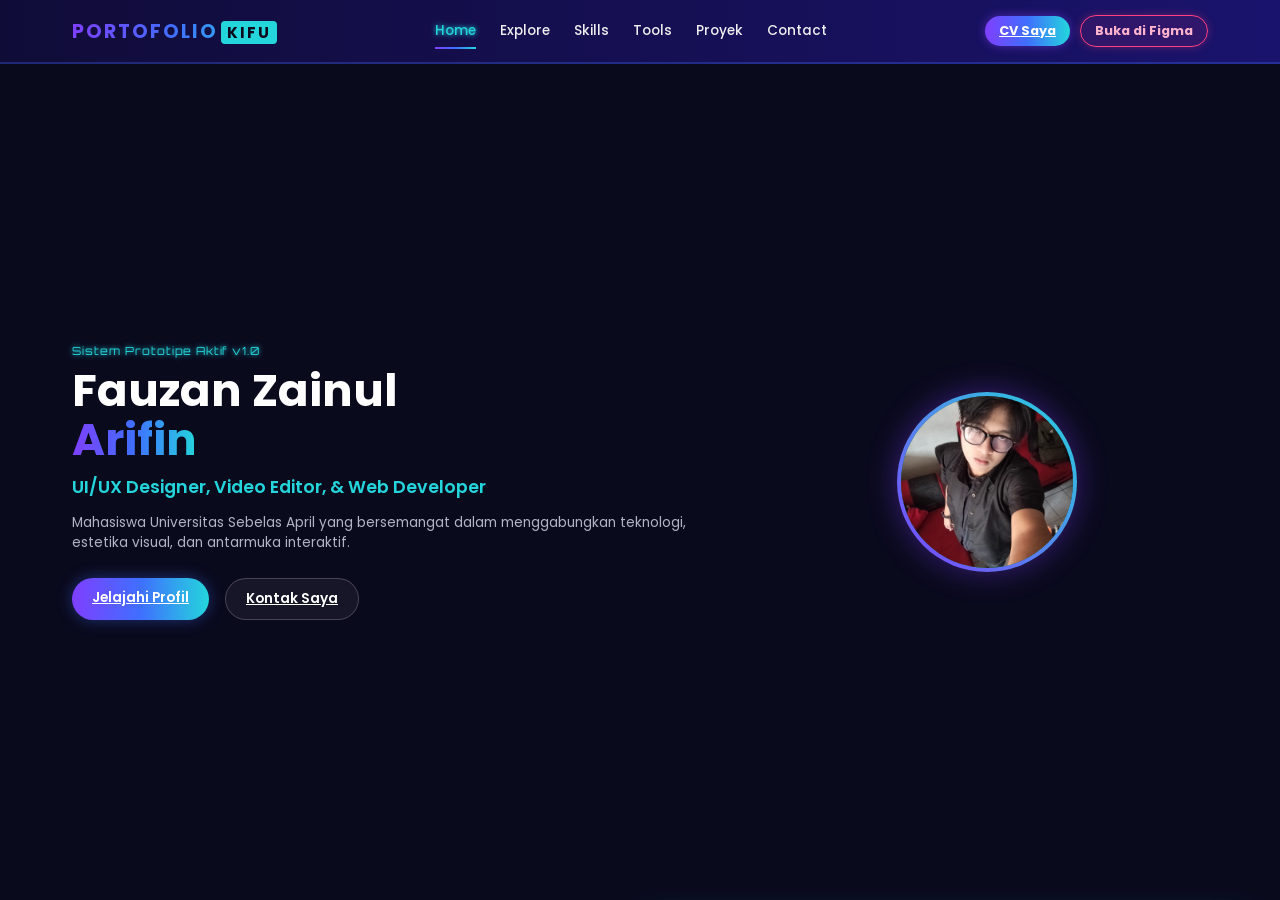
==== commit 7e7808a2: "feat: restructure portfolio to multi-page static HTML pages for clean Figma prototyping import" ====
--- a/robotic-portfolio/index.html
+++ b/robotic-portfolio/index.html
@@ -3,34 +3,26 @@
 <head>
   <meta charset="UTF-8" />
   <meta name="viewport" content="width=device-width, initial-scale=1.0" />
-  <title>Figma Prototyper - Portofolio Fauzan Zainul Arifin</title>
+  <title>Portofolio Fauzan - Home</title>
   <link rel="stylesheet" href="style.css" />
-  <!-- Font Poppins & Orbitron (untuk tema robotik/teknologi) -->
   <link href="https://fonts.googleapis.com/css2?family=Orbitron:wght@400;700;900&family=Poppins:wght@300;400;500;600;700&display=swap" rel="stylesheet">
 </head>
 <body class="website-mode">
-
-  <!-- ================= PORTFOLIO CANVAS (SOURCE SCREENS) ================= -->
-  <div class="workspace-container" id="workspace-canvas">
-    <div class="canvas-viewport" id="canvas-viewport">
-      <div class="canvas-inner" id="canvas-inner">
-
-        <!-- SCREEN 1: HOME -->
-        <div class="figma-frame" id="screen-home" style="left: 100px; top: 100px;">
-          <div class="frame-label"><span class="frame-name">1. Home Screen</span><span class="frame-size">1024 x 640</span></div>
-          <div class="screen-content">
+  <div class="website-container" id="workspace-website">
+    <div class="play-screen active">
+      <div class="screen-content">
             <header class="mock-header">
-              <a href="#screen-home" class="mock-logo prototype-hotspot" data-target="screen-home">PORTOFOLIO<span>KIFU</span></a>
+              <a href="index.html" class="mock-logo prototype-hotspot" data-target="screen-home">PORTOFOLIO<span>KIFU</span></a>
               <nav class="mock-nav">
-                <a href="#screen-home" class="mock-nav-item active prototype-hotspot" id="s1-nav-home" data-target="screen-home">Home</a>
-                <a href="#screen-explore" class="mock-nav-item prototype-hotspot" id="s1-nav-explore" data-target="screen-explore">Explore</a>
-                <a href="#screen-skills" class="mock-nav-item prototype-hotspot" id="s1-nav-skills" data-target="screen-skills">Skills</a>
-                <a href="#screen-tools" class="mock-nav-item prototype-hotspot" id="s1-nav-tools" data-target="screen-tools">Tools</a>
-                <a href="#screen-projects" class="mock-nav-item prototype-hotspot" id="s1-nav-projects" data-target="screen-projects">Proyek</a>
-                <a href="#screen-contact" class="mock-nav-item prototype-hotspot" id="s1-nav-contact" data-target="screen-contact">Contact</a>
+                <a href="index.html" class="mock-nav-item active prototype-hotspot" id="s1-nav-home" data-target="screen-home">Home</a>
+                <a href="explore.html" class="mock-nav-item prototype-hotspot" id="s1-nav-explore" data-target="screen-explore">Explore</a>
+                <a href="skills.html" class="mock-nav-item prototype-hotspot" id="s1-nav-skills" data-target="screen-skills">Skills</a>
+                <a href="tools.html" class="mock-nav-item prototype-hotspot" id="s1-nav-tools" data-target="screen-tools">Tools</a>
+                <a href="projects.html" class="mock-nav-item prototype-hotspot" id="s1-nav-projects" data-target="screen-projects">Proyek</a>
+                <a href="contact.html" class="mock-nav-item prototype-hotspot" id="s1-nav-contact" data-target="screen-contact">Contact</a>
               </nav>
               <div class="header-actions-group">
-                <a href="#screen-cv" class="mock-btn-cv prototype-hotspot" id="s1-btn-cv" data-target="screen-cv">CV Saya</a>
+                <a href="cv.html" class="mock-btn-cv prototype-hotspot" id="s1-btn-cv" data-target="screen-cv">CV Saya</a>
                 <a href="https://www.figma.com/design/l6Zp5T2D5J3k4u8/Portofolio-Fauzan-Zainul-Arifin" target="_blank" class="mock-btn-figma">Buka di Figma</a>
               </div>
             </header>
@@ -42,8 +34,8 @@
                   <p class="hero-subtitle">UI/UX Designer, Video Editor, & Web Developer</p>
                   <p class="hero-desc">Mahasiswa Universitas Sebelas April yang bersemangat dalam menggabungkan teknologi, estetika visual, dan antarmuka interaktif.</p>
                   <div class="hero-actions">
-                    <a href="#screen-explore" class="hero-btn-primary prototype-hotspot" id="s1-hero-explore" data-target="screen-explore">Jelajahi Profil</a>
-                    <a href="#screen-contact" class="hero-btn-secondary prototype-hotspot" id="s1-hero-contact" data-target="screen-contact">Kontak Saya</a>
+                    <a href="explore.html" class="hero-btn-primary prototype-hotspot" id="s1-hero-explore" data-target="screen-explore">Jelajahi Profil</a>
+                    <a href="contact.html" class="hero-btn-secondary prototype-hotspot" id="s1-hero-contact" data-target="screen-contact">Kontak Saya</a>
                   </div>
                 </div>
                 <div class="hero-right">
@@ -59,636 +51,20 @@
               </div>
             </main>
           </div>
-        </div>
-
-        <!-- SCREEN 2: EXPLORE (PROFILE & BIO) -->
-        <div class="figma-frame" id="screen-explore" style="left: 1300px; top: 100px;">
-          <div class="frame-label"><span class="frame-name">2. Explore Screen</span><span class="frame-size">1024 x 640</span></div>
-          <div class="screen-content">
-            <header class="mock-header">
-              <a href="#screen-home" class="mock-logo prototype-hotspot" data-target="screen-home">PORTOFOLIO<span>KIFU</span></a>
-              <nav class="mock-nav">
-                <a href="#screen-home" class="mock-nav-item prototype-hotspot" id="s2-nav-home" data-target="screen-home">Home</a>
-                <a href="#screen-explore" class="mock-nav-item active prototype-hotspot" id="s2-nav-explore" data-target="screen-explore">Explore</a>
-                <a href="#screen-skills" class="mock-nav-item prototype-hotspot" id="s2-nav-skills" data-target="screen-skills">Skills</a>
-                <a href="#screen-tools" class="mock-nav-item prototype-hotspot" id="s2-nav-tools" data-target="screen-tools">Tools</a>
-                <a href="#screen-projects" class="mock-nav-item prototype-hotspot" id="s2-nav-projects" data-target="screen-projects">Proyek</a>
-                <a href="#screen-contact" class="mock-nav-item prototype-hotspot" id="s2-nav-contact" data-target="screen-contact">Contact</a>
-              </nav>
-              <div class="header-actions-group">
-                <a href="#screen-cv" class="mock-btn-cv prototype-hotspot" id="s2-btn-cv" data-target="screen-cv">CV Saya</a>
-                <a href="https://www.figma.com/design/l6Zp5T2D5J3k4u8/Portofolio-Fauzan-Zainul-Arifin" target="_blank" class="mock-btn-figma">Buka di Figma</a>
-              </div>
-            </header>
-            <main class="mock-main">
-              <div class="explore-section">
-                <div class="explore-left">
-                  <div class="section-badge">BIO DATA</div>
-                  <h2 class="section-title">Profil Singkat</h2>
-                  <p class="explore-p">Halo, saya Fauzan Zainul Arifin, seorang mahasiswa dari Universitas Sebelas April yang memiliki minat besar di dunia teknologi, desain, dan editing. Saya hobi bermain game serta suka mempelajari hal-hal baru, terutama yang berhubungan dengan kreatif digital.</p>
-                  <p class="explore-p">Saya memiliki tujuan untuk menjadi pribadi yang sukses dan membahagiakan orang tua melalui karya serta kerja keras.</p>
-                  <a href="#screen-skills" class="explore-btn-next prototype-hotspot" id="s2-btn-skills" data-target="screen-skills">Lihat Kemampuan ➜</a>
-                </div>
-                <div class="explore-right">
-                  <div class="robotic-terminal">
-                    <div class="terminal-header">
-                      <span class="dot red"></span>
-                      <span class="dot yellow"></span>
-                      <span class="dot green"></span>
-                      <span class="terminal-title">Telemetry System v1.0.4</span>
-                    </div>
-                    <div class="terminal-body">
-                      <div class="term-row"><span class="lbl">> TARGET:</span> <span class="val">FAUZAN_ZAINUL_ARIFIN</span></div>
-                      <div class="term-row"><span class="lbl">> COLL:</span> <span class="val">UNIV_SEBELAS_APRIL</span></div>
-                      <div class="term-row"><span class="lbl">> MAIN_FOCUS:</span> <span class="val">UI_UX, EDITS, FRONTEND</span></div>
-                      <div class="term-row"><span class="lbl">> SYS_STATUS:</span> <span class="val pulse-text">ONLINE / ACTIVE</span></div>
-                      <div class="term-graph">
-                        <div class="bar-fill" style="width: 85%;"></div>
-                      </div>
-                      <div class="term-graph">
-                        <div class="bar-fill" style="width: 70%; animation-delay: 0.5s;"></div>
-                      </div>
-                    </div>
-                  </div>
-                </div>
-              </div>
-            </main>
-          </div>
-        </div>
-
-        <!-- SCREEN 3: SKILLS -->
-        <div class="figma-frame" id="screen-skills" style="left: 2500px; top: 100px;">
-          <div class="frame-label"><span class="frame-name">3. Skills Screen</span><span class="frame-size">1024 x 640</span></div>
-          <div class="screen-content">
-            <header class="mock-header">
-              <a href="#screen-home" class="mock-logo prototype-hotspot" data-target="screen-home">PORTOFOLIO<span>KIFU</span></a>
-              <nav class="mock-nav">
-                <a href="#screen-home" class="mock-nav-item prototype-hotspot" id="s3-nav-home" data-target="screen-home">Home</a>
-                <a href="#screen-explore" class="mock-nav-item prototype-hotspot" id="s3-nav-explore" data-target="screen-explore">Explore</a>
-                <a href="#screen-skills" class="mock-nav-item active prototype-hotspot" id="s3-nav-skills" data-target="screen-skills">Skills</a>
-                <a href="#screen-tools" class="mock-nav-item prototype-hotspot" id="s3-nav-tools" data-target="screen-tools">Tools</a>
-                <a href="#screen-projects" class="mock-nav-item prototype-hotspot" id="s3-nav-projects" data-target="screen-projects">Proyek</a>
-                <a href="#screen-contact" class="mock-nav-item prototype-hotspot" id="s3-nav-contact" data-target="screen-contact">Contact</a>
-              </nav>
-              <div class="header-actions-group">
-                <a href="#screen-cv" class="mock-btn-cv prototype-hotspot" id="s3-btn-cv" data-target="screen-cv">CV Saya</a>
-                <a href="https://www.figma.com/design/l6Zp5T2D5J3k4u8/Portofolio-Fauzan-Zainul-Arifin" target="_blank" class="mock-btn-figma">Buka di Figma</a>
-              </div>
-            </header>
-            <main class="mock-main">
-              <div class="skills-layout">
-                <div class="skills-card">
-                  <h3>Hard Skills</h3>
-                  <div class="skill-item-bar">
-                    <div class="skill-info"><span>UI/UX Design (Figma)</span><span>90%</span></div>
-                    <div class="bar-bg"><div class="bar-fill-neon" style="width: 90%;"></div></div>
-                  </div>
-                  <div class="skill-item-bar">
-                    <div class="skill-info"><span>Editing Video (CapCut / Premiere)</span><span>85%</span></div>
-                    <div class="bar-bg"><div class="bar-fill-neon" style="width: 85%;"></div></div>
-                  </div>
-                  <div class="skill-item-bar">
-                    <div class="skill-info"><span>Web Development Dasar</span><span>70%</span></div>
-                    <div class="bar-bg"><div class="bar-fill-neon" style="width: 70%;"></div></div>
-                  </div>
-                  <div class="skill-item-bar">
-                    <div class="skill-info"><span>Database (MySQL / MariaDB)</span><span>65%</span></div>
-                    <div class="bar-bg"><div class="bar-fill-neon" style="width: 65%;"></div></div>
-                  </div>
-                </div>
-
-                <div class="skills-card">
-                  <h3>Soft Skills</h3>
-                  <div class="skill-item-bar">
-                    <div class="skill-info"><span>Komunikasi</span><span>95%</span></div>
-                    <div class="bar-bg"><div class="bar-fill-neon blue" style="width: 95%;"></div></div>
-                  </div>
-                  <div class="skill-item-bar">
-                    <div class="skill-info"><span>Problem Solving</span><span>85%</span></div>
-                    <div class="bar-bg"><div class="bar-fill-neon blue" style="width: 85%;"></div></div>
-                  </div>
-                  <div class="skill-item-bar">
-                    <div class="skill-info"><span>Time Management</span><span>80%</span></div>
-                    <div class="bar-bg"><div class="bar-fill-neon blue" style="width: 80%;"></div></div>
-                  </div>
-                  <div class="skill-item-bar">
-                    <div class="skill-info"><span>Teamwork & Adaptif</span><span>90%</span></div>
-                    <div class="bar-bg"><div class="bar-fill-neon blue" style="width: 90%;"></div></div>
-                  </div>
-                </div>
-              </div>
-              <div class="skills-footer">
-                <a href="#screen-tools" class="skills-btn-next prototype-hotspot" id="s3-btn-tools" data-target="screen-tools">Lihat Tools & Stack Dikuasai ➜</a>
-              </div>
-            </main>
-          </div>
-        </div>
-
-        <!-- SCREEN 4: TOOLS -->
-        <div class="figma-frame" id="screen-tools" style="left: 100px; top: 900px;">
-          <div class="frame-label"><span class="frame-name">4. Tools Screen</span><span class="frame-size">1024 x 640</span></div>
-          <div class="screen-content">
-            <header class="mock-header">
-              <a href="#screen-home" class="mock-logo prototype-hotspot" data-target="screen-home">PORTOFOLIO<span>KIFU</span></a>
-              <nav class="mock-nav">
-                <a href="#screen-home" class="mock-nav-item prototype-hotspot" id="s4-nav-home" data-target="screen-home">Home</a>
-                <a href="#screen-explore" class="mock-nav-item prototype-hotspot" id="s4-nav-explore" data-target="screen-explore">Explore</a>
-                <a href="#screen-skills" class="mock-nav-item prototype-hotspot" id="s4-nav-skills" data-target="screen-skills">Skills</a>
-                <a href="#screen-tools" class="mock-nav-item active prototype-hotspot" id="s4-nav-tools" data-target="screen-tools">Tools</a>
-                <a href="#screen-projects" class="mock-nav-item prototype-hotspot" id="s4-nav-projects" data-target="screen-projects">Proyek</a>
-                <a href="#screen-contact" class="mock-nav-item prototype-hotspot" id="s4-nav-contact" data-target="screen-contact">Contact</a>
-              </nav>
-              <div class="header-actions-group">
-                <a href="#screen-cv" class="mock-btn-cv prototype-hotspot" id="s4-btn-cv" data-target="screen-cv">CV Saya</a>
-                <a href="https://www.figma.com/design/l6Zp5T2D5J3k4u8/Portofolio-Fauzan-Zainul-Arifin" target="_blank" class="mock-btn-figma">Buka di Figma</a>
-              </div>
-            </header>
-            <main class="mock-main">
-              <div class="tools-layout">
-                <div class="tools-header">
-                  <div class="section-badge">SOFTWARE STACK</div>
-                  <h2>Tools yang Dikuasai</h2>
-                  <p>Berikut adalah beberapa perangkat lunak yang saya gunakan sehari-hari untuk mendesain, menulis kode, dan mengedit konten.</p>
-                </div>
-                <div class="tools-grid">
-                  <div class="tool-icon-card">
-                    <img src="https://cdn-icons-png.flaticon.com/512/5968/5968705.png" alt="Figma" />
-                    <span>Figma</span>
-                  </div>
-                  <div class="tool-icon-card">
-                    <img src="https://cdn-icons-png.flaticon.com/512/732/732212.png" alt="CapCut" />
-                    <span>CapCut / PR</span>
-                  </div>
-                  <div class="tool-icon-card">
-                    <img src="https://cdn-icons-png.flaticon.com/512/732/732200.png" alt="Canva" />
-                    <span>Canva</span>
-                  </div>
-                  <div class="tool-icon-card">
-                    <img src="https://cdn-icons-png.flaticon.com/512/5968/5968342.png" alt="VS Code" />
-                    <span>VSCode</span>
-                  </div>
-                  <div class="tool-icon-card">
-                    <img src="https://cdn-icons-png.flaticon.com/512/5968/5968312.png" alt="phpMyAdmin" />
-                    <span>phpMyAdmin</span>
-                  </div>
-                  <div class="tool-icon-card">
-                    <img src="https://cdn-icons-png.flaticon.com/512/2111/2111432.png" alt="GitHub" />
-                    <span>GitHub</span>
-                  </div>
-                </div>
-                <div class="tools-footer">
-                  <a href="#screen-projects" class="tools-btn-next prototype-hotspot" id="s4-btn-projects" data-target="screen-projects">Lihat Hasil Proyek Saya ➜</a>
-                </div>
-              </div>
-            </main>
-          </div>
-        </div>
-
-        <!-- SCREEN 5: PROJECTS -->
-        <div class="figma-frame" id="screen-projects" style="left: 1300px; top: 900px;">
-          <div class="frame-label"><span class="frame-name">5. Projects Screen</span><span class="frame-size">1024 x 640</span></div>
-          <div class="screen-content">
-            <header class="mock-header">
-              <a href="#screen-home" class="mock-logo prototype-hotspot" data-target="screen-home">PORTOFOLIO<span>KIFU</span></a>
-              <nav class="mock-nav">
-                <a href="#screen-home" class="mock-nav-item prototype-hotspot" id="s5-nav-home" data-target="screen-home">Home</a>
-                <a href="#screen-explore" class="mock-nav-item prototype-hotspot" id="s5-nav-explore" data-target="screen-explore">Explore</a>
-                <a href="#screen-skills" class="mock-nav-item prototype-hotspot" id="s5-nav-skills" data-target="screen-skills">Skills</a>
-                <a href="#screen-tools" class="mock-nav-item prototype-hotspot" id="s5-nav-tools" data-target="screen-tools">Tools</a>
-                <a href="#screen-projects" class="mock-nav-item active prototype-hotspot" id="s5-nav-projects" data-target="screen-projects">Proyek</a>
-                <a href="#screen-contact" class="mock-nav-item prototype-hotspot" id="s5-nav-contact" data-target="screen-contact">Contact</a>
-              </nav>
-              <div class="header-actions-group">
-                <a href="#screen-cv" class="mock-btn-cv prototype-hotspot" id="s5-btn-cv" data-target="screen-cv">CV Saya</a>
-                <a href="https://www.figma.com/design/l6Zp5T2D5J3k4u8/Portofolio-Fauzan-Zainul-Arifin" target="_blank" class="mock-btn-figma">Buka di Figma</a>
-              </div>
-            </header>
-            <main class="mock-main">
-              <div class="projects-container">
-                <div class="projects-intro">
-                  <div class="section-badge">PORTFOLIO WORK</div>
-                  <h2>Koleksi Proyek Pilihan</h2>
-                </div>
-                <div class="projects-grid-2x2">
-                  
-                  <!-- Card 1: Watch in Silence -->
-                  <a href="#screen-project-detail-1" class="project-card-compact prototype-hotspot" id="s5-proj-card-1" data-target="screen-project-detail-1">
-                    <img src="watch in silence.png" alt="Film Pendek: Watch in Silence" class="proj-card-img" />
-                    <div class="proj-meta">
-                      <h4>Film Pendek: Watch in Silence</h4>
-                      <span class="proj-role-tag">Editor & Co-Director</span>
-                      <p>Film tanpa dialog yang mengandalkan gerak tubuh & sound effect...</p>
-                      <span class="click-details">Detail Proyek ➜</span>
-                    </div>
-                  </a>
-
-                  <!-- Card 2: Proyek Website -->
-                  <a href="#screen-project-detail-2" class="project-card-compact prototype-hotspot" id="s5-proj-card-2" data-target="screen-project-detail-2">
-                    <img src="website.png" alt="Proyek Custom Website" class="proj-card-img" />
-                    <div class="proj-meta">
-                      <h4>Proyek Custom Website</h4>
-                      <span class="proj-role-tag">Web Developer</span>
-                      <p>Pembuatan website kustom untuk memenuhi segala kebutuhan digital klien...</p>
-                      <span class="click-details">Detail Proyek ➜</span>
-                    </div>
-                  </a>
-
-                  <!-- Card 3: School News Poster -->
-                  <a href="#screen-project-detail-3" class="project-card-compact prototype-hotspot" id="s5-proj-card-3" data-target="screen-project-detail-3">
-                    <img src="Instagram post - 2.png" alt="Poster Berita Project" class="proj-card-img" />
-                    <div class="proj-meta">
-                      <h4>Poster Berita (School Project)</h4>
-                      <span class="proj-role-tag">Graphic Designer</span>
-                      <p>Mendesain poster berita sekolah menggunakan Figma untuk menyajikan informasi...</p>
-                      <span class="click-details">Detail Proyek ➜</span>
-                    </div>
-                  </a>
-
-                  <!-- Card 4: MLBB Boost & Tourney -->
-                  <a href="#screen-project-detail-4" class="project-card-compact prototype-hotspot" id="s5-proj-card-4" data-target="screen-project-detail-4">
-                    <img src="ml.jpeg" alt="Tournament MLBB Info" class="proj-card-img" />
-                    <div class="proj-meta">
-                      <h4>MLBB Turnamen & Jasa Joki</h4>
-                      <span class="proj-role-tag">Analyst & Pro Player</span>
-                      <p>Analisis gameplay komparatif dan jasa joki Mobile Legends untuk menaikkan rank...</p>
-                      <span class="click-details">Detail Proyek ➜</span>
-                    </div>
-                  </a>
-
-                </div>
-              </div>
-            </main>
-          </div>
-        </div>
-
-        <!-- SCREEN 6: PROJECT DETAIL 1 - FILM PENDEK -->
-        <div class="figma-frame" id="screen-project-detail-1" style="left: 2500px; top: 900px;">
-          <div class="frame-label"><span class="frame-name">6. Detail Proyek 1</span><span class="frame-size">1024 x 640</span></div>
-          <div class="screen-content">
-            <header class="mock-header">
-              <a href="#screen-home" class="mock-logo prototype-hotspot" data-target="screen-home">PORTOFOLIO<span>KIFU</span></a>
-              <nav class="mock-nav">
-                <a href="#screen-home" class="mock-nav-item prototype-hotspot" id="s6-nav-home" data-target="screen-home">Home</a>
-                <a href="#screen-explore" class="mock-nav-item prototype-hotspot" id="s6-nav-explore" data-target="screen-explore">Explore</a>
-                <a href="#screen-skills" class="mock-nav-item prototype-hotspot" id="s6-nav-skills" data-target="screen-skills">Skills</a>
-                <a href="#screen-tools" class="mock-nav-item prototype-hotspot" id="s6-nav-tools" data-target="screen-tools">Tools</a>
-                <a href="#screen-projects" class="mock-nav-item active prototype-hotspot" id="s6-nav-projects" data-target="screen-projects">Proyek</a>
-                <a href="#screen-contact" class="mock-nav-item prototype-hotspot" id="s6-nav-contact" data-target="screen-contact">Contact</a>
-              </nav>
-              <div class="header-actions-group">
-                <a href="#screen-cv" class="mock-btn-cv prototype-hotspot" id="s6-btn-cv" data-target="screen-cv">CV Saya</a>
-                <a href="https://www.figma.com/design/l6Zp5T2D5J3k4u8/Portofolio-Fauzan-Zainul-Arifin" target="_blank" class="mock-btn-figma">Buka di Figma</a>
-              </div>
-            </header>
-            <main class="mock-main">
-              <div class="project-detail-layout">
-                <div class="detail-header-row">
-                  <a href="#screen-projects" class="btn-back-projects prototype-hotspot" id="s6-btn-back" data-target="screen-projects">⬅ Kembali ke Proyek</a>
-                  <h2 class="detail-title">Film Pendek: Watch in Silence</h2>
-                </div>
-                <div class="detail-grid">
-                  <div class="detail-visual">
-                    <div class="video-mock-player" style="background-image: linear-gradient(rgba(0,0,0,0.5), rgba(0,0,0,0.5)), url('watch%20in%20silence.png'); background-size: cover; background-position: center;">
-                      <div class="play-icon">▶</div>
-                      <div class="video-overlay-text">Film Pendek: Watch in Silence</div>
-                      <div class="video-controls">
-                        <div class="progress-bar-sim"></div>
-                        <div class="play-btn-sim">⏸</div>
-                      </div>
-                    </div>
-                  </div>
-                  <div class="detail-info-card">
-                    <div class="detail-meta-item">
-                      <strong>Peran Saya:</strong>
-                      <span>Editor Utama & Co-Director</span>
-                    </div>
-                    <div class="detail-meta-item">
-                      <strong>Teknologi/Tools:</strong>
-                      <span>CapCut, Adobe Premiere Pro, Audition</span>
-                    </div>
-                    <div class="detail-meta-item">
-                      <strong>Hasil Proyek:</strong>
-                      <span>Sebuah karya visual storytelling yang kuat, berfokus pada detail audio (sound effect foley) dan mimik wajah pemeran untuk menyampaikan cerita yang berujung pada plot twist mengejutkan di akhir film.</span>
-                    </div>
-                    <div class="detail-meta-item">
-                      <strong>Deskripsi Singkat:</strong>
-                      <span>Film tanpa dialog ini berkisah tentang seorang pria misterius yang selalu mengawasi dari kejauhan dan secara rahasia membantu meringankan beban hidup seorang wanita yang sedang berjuang sendirian.</span>
-                    </div>
-                  </div>
-                </div>
-              </div>
-            </main>
-          </div>
-        </div>
-
-        <!-- SCREEN 7: PROJECT DETAIL 2 - WEBSITE -->
-        <div class="figma-frame" id="screen-project-detail-2" style="left: 100px; top: 1700px;">
-          <div class="frame-label"><span class="frame-name">7. Detail Proyek 2</span><span class="frame-size">1024 x 640</span></div>
-          <div class="screen-content">
-            <header class="mock-header">
-              <a href="#screen-home" class="mock-logo prototype-hotspot" data-target="screen-home">PORTOFOLIO<span>KIFU</span></a>
-              <nav class="mock-nav">
-                <a href="#screen-home" class="mock-nav-item prototype-hotspot" id="s7-nav-home" data-target="screen-home">Home</a>
-                <a href="#screen-explore" class="mock-nav-item prototype-hotspot" id="s7-nav-explore" data-target="screen-explore">Explore</a>
-                <a href="#screen-skills" class="mock-nav-item prototype-hotspot" id="s7-nav-skills" data-target="screen-skills">Skills</a>
-                <a href="#screen-tools" class="mock-nav-item prototype-hotspot" id="s7-nav-tools" data-target="screen-tools">Tools</a>
-                <a href="#screen-projects" class="mock-nav-item active prototype-hotspot" id="s7-nav-projects" data-target="screen-projects">Proyek</a>
-                <a href="#screen-contact" class="mock-nav-item prototype-hotspot" id="s7-nav-contact" data-target="screen-contact">Contact</a>
-              </nav>
-              <div class="header-actions-group">
-                <a href="#screen-cv" class="mock-btn-cv prototype-hotspot" id="s7-btn-cv" data-target="screen-cv">CV Saya</a>
-                <a href="https://www.figma.com/design/l6Zp5T2D5J3k4u8/Portofolio-Fauzan-Zainul-Arifin" target="_blank" class="mock-btn-figma">Buka di Figma</a>
-              </div>
-            </header>
-            <main class="mock-main">
-              <div class="project-detail-layout">
-                <div class="detail-header-row">
-                  <a href="#screen-projects" class="btn-back-projects prototype-hotspot" id="s7-btn-back" data-target="screen-projects">⬅ Kembali ke Proyek</a>
-                  <h2 class="detail-title">Proyek Website Kustom</h2>
-                </div>
-                <div class="detail-grid">
-                  <div class="detail-visual">
-                    <div class="browser-mock-preview">
-                      <div class="browser-header">
-                        <div class="dots-red-yellow-green">
-                          <span class="d-red"></span><span class="d-yellow"></span><span class="d-green"></span>
-                        </div>
-                        <div class="browser-url-bar">https://client-portfolio.com</div>
-                      </div>
-                      <div class="browser-body-img-container">
-                        <img src="website.png" alt="Website Preview" class="browser-preview-img" />
-                      </div>
-                    </div>
-                  </div>
-                  <div class="detail-info-card">
-                    <div class="detail-meta-item">
-                      <strong>Peran Saya:</strong>
-                      <span>Website Developer (Frontend & Backend dasar)</span>
-                    </div>
-                    <div class="detail-meta-item">
-                      <strong>Teknologi/Tools:</strong>
-                      <span>HTML5, CSS3, JavaScript, XAMPP, phpMyAdmin, MySQL</span>
-                    </div>
-                    <div class="detail-meta-item">
-                      <strong>Deskripsi Klien:</strong>
-                      <span>Membangun website statis dan dinamis berbasis kebutuhan pengguna akhir. Menyediakan desain responsif, antarmuka interaktif, dan integrasi basis data untuk registrasi formulir/konten dinamis.</span>
-                    </div>
-                    <div class="detail-meta-item">
-                      <strong>Hasil Proyek:</strong>
-                      <span>Website berhasil dirilis dengan waktu muat halaman yang cepat, desain modern, dan seluruh kebutuhan fungsionalitas formulir data serta manajemen user terlayani dengan optimal.</span>
-                    </div>
-                  </div>
-                </div>
-              </div>
-            </main>
-          </div>
-        </div>
-
-        <!-- SCREEN 10: PROJECT DETAIL 3 - POSTER BERITA -->
-        <div class="figma-frame" id="screen-project-detail-3" style="left: 100px; top: 2500px;">
-          <div class="frame-label"><span class="frame-name">10. Detail Proyek 3</span><span class="frame-size">1024 x 640</span></div>
-          <div class="screen-content">
-            <header class="mock-header">
-              <a href="#screen-home" class="mock-logo prototype-hotspot" data-target="screen-home">PORTOFOLIO<span>KIFU</span></a>
-              <nav class="mock-nav">
-                <a href="#screen-home" class="mock-nav-item prototype-hotspot" id="s10-nav-home" data-target="screen-home">Home</a>
-                <a href="#screen-explore" class="mock-nav-item prototype-hotspot" id="s10-nav-explore" data-target="screen-explore">Explore</a>
-                <a href="#screen-skills" class="mock-nav-item prototype-hotspot" id="s10-nav-skills" data-target="screen-skills">Skills</a>
-                <a href="#screen-tools" class="mock-nav-item prototype-hotspot" id="s10-nav-tools" data-target="screen-tools">Tools</a>
-                <a href="#screen-projects" class="mock-nav-item active prototype-hotspot" id="s10-nav-projects" data-target="screen-projects">Proyek</a>
-                <a href="#screen-contact" class="mock-nav-item prototype-hotspot" id="s10-nav-contact" data-target="screen-contact">Contact</a>
-              </nav>
-              <div class="header-actions-group">
-                <a href="#screen-cv" class="mock-btn-cv prototype-hotspot" id="s10-btn-cv" data-target="screen-cv">CV Saya</a>
-                <a href="https://www.figma.com/design/l6Zp5T2D5J3k4u8/Portofolio-Fauzan-Zainul-Arifin" target="_blank" class="mock-btn-figma">Buka di Figma</a>
-              </div>
-            </header>
-            <main class="mock-main">
-              <div class="project-detail-layout">
-                <div class="detail-header-row">
-                  <a href="#screen-projects" class="btn-back-projects prototype-hotspot" id="s10-btn-back" data-target="screen-projects">⬅ Kembali ke Proyek</a>
-                  <h2 class="detail-title">Poster Berita (School Project)</h2>
-                </div>
-                <div class="detail-grid">
-                  <div class="detail-visual">
-                    <div class="poster-preview-container">
-                      <img src="Instagram post - 2.png" alt="Poster Berita" class="poster-detail-img" />
-                    </div>
-                  </div>
-                  <div class="detail-info-card">
-                    <div class="detail-meta-item">
-                      <strong>Peran Saya:</strong>
-                      <span>Graphic Designer</span>
-                    </div>
-                    <div class="detail-meta-item">
-                      <strong>Teknologi/Tools:</strong>
-                      <span>Figma, Canva</span>
-                    </div>
-                    <div class="detail-meta-item">
-                      <strong>Deskripsi Proyek:</strong>
-                      <span>Mendesain poster infografis berita sekolah untuk publikasi media sosial. Fokus pada keterbacaan info, tata letak yang bersih (clean layout), dan pemilihan palet warna yang menarik audiens muda.</span>
-                    </div>
-                    <div class="detail-meta-item">
-                      <strong>Hasil Proyek:</strong>
-                      <span>Meningkatkan keterlibatan interaksi di media sosial sekolah dan menyampaikan informasi penting secara visual dengan sangat efektif.</span>
-                    </div>
-                  </div>
-                </div>
-              </div>
-            </main>
-          </div>
-        </div>
-
-        <!-- SCREEN 11: PROJECT DETAIL 4 - MLBB TURNAMEN -->
-        <div class="figma-frame" id="screen-project-detail-4" style="left: 1300px; top: 2500px;">
-          <div class="frame-label"><span class="frame-name">11. Detail Proyek 4</span><span class="frame-size">1024 x 640</span></div>
-          <div class="screen-content">
-            <header class="mock-header">
-              <a href="#screen-home" class="mock-logo prototype-hotspot" data-target="screen-home">PORTOFOLIO<span>KIFU</span></a>
-              <nav class="mock-nav">
-                <a href="#screen-home" class="mock-nav-item prototype-hotspot" id="s11-nav-home" data-target="screen-home">Home</a>
-                <a href="#screen-explore" class="mock-nav-item prototype-hotspot" id="s11-nav-explore" data-target="screen-explore">Explore</a>
-                <a href="#screen-skills" class="mock-nav-item prototype-hotspot" id="s11-nav-skills" data-target="screen-skills">Skills</a>
-                <a href="#screen-tools" class="mock-nav-item prototype-hotspot" id="s11-nav-tools" data-target="screen-tools">Tools</a>
-                <a href="#screen-projects" class="mock-nav-item active prototype-hotspot" id="s11-nav-projects" data-target="screen-projects">Proyek</a>
-                <a href="#screen-contact" class="mock-nav-item prototype-hotspot" id="s11-nav-contact" data-target="screen-contact">Contact</a>
-              </nav>
-              <div class="header-actions-group">
-                <a href="#screen-cv" class="mock-btn-cv prototype-hotspot" id="s11-btn-cv" data-target="screen-cv">CV Saya</a>
-                <a href="https://www.figma.com/design/l6Zp5T2D5J3k4u8/Portofolio-Fauzan-Zainul-Arifin" target="_blank" class="mock-btn-figma">Buka di Figma</a>
-              </div>
-            </header>
-            <main class="mock-main">
-              <div class="project-detail-layout">
-                <div class="detail-header-row">
-                  <a href="#screen-projects" class="btn-back-projects prototype-hotspot" id="s11-btn-back" data-target="screen-projects">⬅ Kembali ke Proyek</a>
-                  <h2 class="detail-title">MLBB Turnamen & Jasa Joki</h2>
-                </div>
-                <div class="detail-grid">
-                  <div class="detail-visual">
-                    <div class="ml-preview-container">
-                      <img src="ml.jpeg" alt="Mobile Legends Tournament" class="ml-detail-img" />
-                    </div>
-                  </div>
-                  <div class="detail-info-card">
-                    <div class="detail-meta-item">
-                      <strong>Peran Saya:</strong>
-                      <span>Analyst, Team Captain & Pro Player</span>
-                    </div>
-                    <div class="detail-meta-item">
-                      <strong>Teknologi/Tools:</strong>
-                      <span>Mobile Legends Client, CapCut (editing clip), Discord</span>
-                    </div>
-                    <div class="detail-meta-item">
-                      <strong>Deskripsi Proyek:</strong>
-                      <span>Mengorganisasi tim untuk turnamen kejuaraan Mobile Legends lokal dan regional. Menyediakan jasa joki menaikkan rank secara profesional dengan analisis meta-gameplay terkini dan taktik draf hero yang unggul.</span>
-                    </div>
-                    <div class="detail-meta-item">
-                      <strong>Hasil Proyek:</strong>
-                      <span>Meraih kejuaraan di berbagai turnamen lokal, meningkatkan win-rate akun klien hingga 80%+, dan membangun reputasi tepercaya dalam komunitas e-sports lokal.</span>
-                    </div>
-                  </div>
-                </div>
-              </div>
-            </main>
-          </div>
-        </div>
-
-        <!-- SCREEN 8: CONTACT -->
-        <div class="figma-frame" id="screen-contact" style="left: 1300px; top: 1700px;">
-          <div class="frame-label"><span class="frame-name">8. Contact Screen</span><span class="frame-size">1024 x 640</span></div>
-          <div class="screen-content">
-            <header class="mock-header">
-              <a href="#screen-home" class="mock-logo prototype-hotspot" data-target="screen-home">PORTOFOLIO<span>KIFU</span></a>
-              <nav class="mock-nav">
-                <a href="#screen-home" class="mock-nav-item prototype-hotspot" id="s8-nav-home" data-target="screen-home">Home</a>
-                <a href="#screen-explore" class="mock-nav-item prototype-hotspot" id="s8-nav-explore" data-target="screen-explore">Explore</a>
-                <a href="#screen-skills" class="mock-nav-item prototype-hotspot" id="s8-nav-skills" data-target="screen-skills">Skills</a>
-                <a href="#screen-tools" class="mock-nav-item prototype-hotspot" id="s8-nav-tools" data-target="screen-tools">Tools</a>
-                <a href="#screen-projects" class="mock-nav-item prototype-hotspot" id="s8-nav-projects" data-target="screen-projects">Proyek</a>
-                <a href="#screen-contact" class="mock-nav-item active prototype-hotspot" id="s8-nav-contact" data-target="screen-contact">Contact</a>
-              </nav>
-              <div class="header-actions-group">
-                <a href="#screen-cv" class="mock-btn-cv prototype-hotspot" id="s8-btn-cv" data-target="screen-cv">CV Saya</a>
-                <a href="https://www.figma.com/design/l6Zp5T2D5J3k4u8/Portofolio-Fauzan-Zainul-Arifin" target="_blank" class="mock-btn-figma">Buka di Figma</a>
-              </div>
-            </header>
-            <main class="mock-main">
-              <div class="contact-section-inner">
-                <div class="contact-left">
-                  <div class="section-badge">HUBUNGI SAYA</div>
-                  <h2>Kirimkan Pesan</h2>
-                  <form class="contact-form-sim" onsubmit="event.preventDefault(); triggerSubmitSim();">
-                    <input type="text" placeholder="Nama Anda" class="contact-input" required />
-                    <input type="email" placeholder="Email Anda" class="contact-input" required />
-                    <textarea placeholder="Pesan Anda..." class="contact-textarea" rows="4" required></textarea>
-                    <!-- Form submit triggers transition back to Home with a success toast -->
-                    <a href="#screen-home" class="contact-btn-submit prototype-hotspot" id="s8-btn-submit" data-target="screen-home" onclick="triggerSubmitSim()">Kirim Pesan & Return Home</a>
-                  </form>
-                </div>
-                <div class="contact-right">
-                  <h3>Tautan Langsung</h3>
-                  <p>Klik tombol di bawah untuk menghubungi saya langsung secara instan:</p>
-                  <div class="direct-links-grid">
-                    <a href="https://mail.google.com/mail/?view=cm&fs=1&to=fauzanzainularifin14@gmail.com" target="_blank" class="contact-social-btn email-btn">
-                      <span>Email</span>
-                    </a>
-                    <a href="https://wa.me/6281368740383?text=halo%20kak%20fauzan%20saya%20ingin%20berkenalan%20dengan%20anda" target="_blank" class="contact-social-btn wa-btn">
-                      <span>WhatsApp</span>
-                    </a>
-                    <a href="https://www.instagram.com/holdupp_zannn" target="_blank" class="contact-social-btn ig-btn">
-                      <span>Instagram</span>
-                    </a>
-                  </div>
-                </div>
-              </div>
-            </main>
-          </div>
-        </div>
-
-        <!-- SCREEN 9: CV VIEWER -->
-        <div class="figma-frame" id="screen-cv" style="left: 2500px; top: 1700px;">
-          <div class="frame-label"><span class="frame-name">9. CV Saya Screen</span><span class="frame-size">1024 x 640</span></div>
-          <div class="screen-content bg-grid-cv">
-            <div class="cv-app-container">
-              <div class="cv-doc-header">
-                <div class="cv-doc-actions">
-                  <button class="cv-action-btn print-btn">🖨️ Cetak CV</button>
-                  <button class="cv-action-btn download-btn">📥 Download PDF</button>
-                </div>
-                <a href="#screen-home" class="cv-close-btn prototype-hotspot" id="s9-btn-close" data-target="screen-home">✖ Close CV</a>
-              </div>
-              <div class="cv-paper">
-                <div class="cv-hero-banner">
-                  <h2>FAUZAN ZAINUL ARIFIN</h2>
-                  <p>Curriculum Vitae | Mahasiswa Universitas Sebelas April</p>
-                </div>
-                <div class="cv-body-grid">
-                  <div class="cv-col-left">
-                    <div class="cv-sec">
-                      <h4>KONTAK</h4>
-                      <ul>
-                        <li>📞 +62 813-6874-0383</li>
-                        <li>📧 fauzanzainularifin14@gmail.com</li>
-                        <li>📍 Sumedang, Jawa Barat</li>
-                        <li>🔗 @holdupp_zannn</li>
-                      </ul>
-                    </div>
-                    <div class="cv-sec">
-                      <h4>KEAHLIAN UTAMA</h4>
-                      <ul>
-                        <li>UI/UX Design (Figma)</li>
-                        <li>Video Editing (CapCut/Premiere)</li>
-                        <li>Web Development (HTML/CSS)</li>
-                        <li>Database (MySQL)</li>
-                      </ul>
-                    </div>
-                  </div>
-                  <div class="cv-col-right">
-                    <div class="cv-sec">
-                      <h4>TENTANG SAYA</h4>
-                      <p>Mahasiswa Universitas Sebelas April dengan hasrat kuat dalam industri kreatif digital, desain antarmuka pengguna, dan teknologi web modern.</p>
-                    </div>
-                    <div class="cv-sec">
-                      <h4>PENDIDIKAN</h4>
-                      <strong>Universitas Sebelas April</strong>
-                      <p>Program Studi Sistem Informasi / Teknik Informatika - Saat Ini</p>
-                    </div>
-                    <div class="cv-sec">
-                      <h4>PENGALAMAN PROYEK</h4>
-                      <strong>1. Film Pendek: Watch in Silence</strong>
-                      <p>Peran: Editor & Co-Director (Film Tanpa Dialog)</p>
-                      <strong>2. Proyek Web & Desain Poster</strong>
-                      <p>Pengembangan website kustom dan publikasi poster berita sekolah.</p>
-                    </div>
-                  </div>
-                </div>
-              </div>
-            </div>
-          </div>
-        </div>
-
-      </div>
     </div>
-
   </div>
-
-  <!-- ================= WEBSITE VIEWPORT ================= -->
-  <div class="website-container" id="workspace-website">
-    <!-- Screen content will be loaded dynamically here via cloned nodes -->
-  </div>
-
+  
   <!-- Floating Toast Notification -->
   <div class="success-toast" id="submit-toast">
     <div class="toast-content">
-      <span class="toast-icon">🚀</span>
+      <span class="toast-icon">✉️</span>
       <div>
         <h4>Pesan Berhasil Terkirim!</h4>
         <p>Terima kasih. Formulir telah disimulasikan dan Anda dialihkan kembali ke Home.</p>
       </div>
     </div>
   </div>
-
+  
   <script src="script.js"></script>
 </body>
-</html>
+</html>
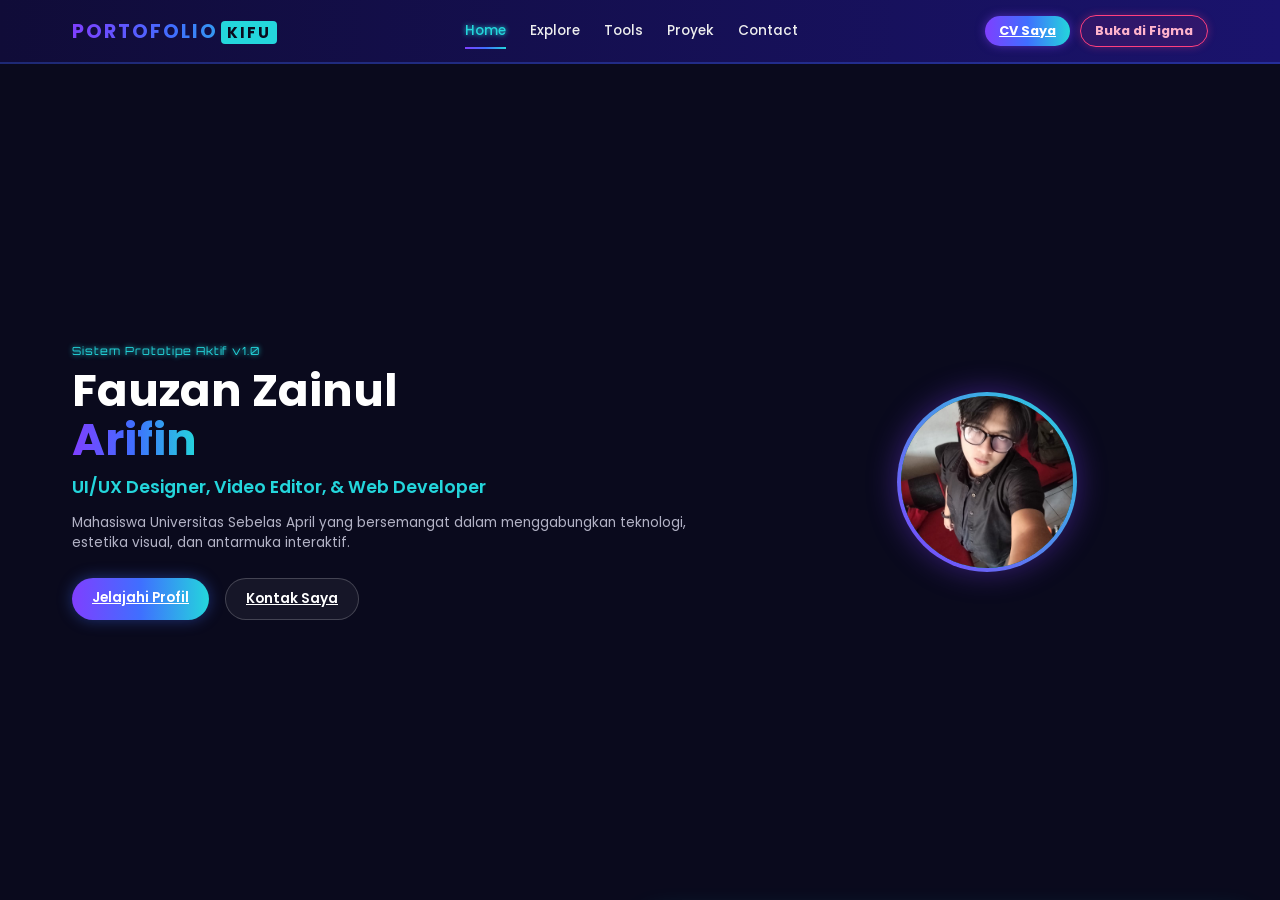
==== commit 88df8f85: "feat: merge skills and explore page to reduce page count to 10 for Figma html.to.design limits" ====
--- a/robotic-portfolio/index.html
+++ b/robotic-portfolio/index.html
@@ -16,7 +16,6 @@
               <nav class="mock-nav">
                 <a href="index.html" class="mock-nav-item active prototype-hotspot" id="s1-nav-home" data-target="screen-home">Home</a>
                 <a href="explore.html" class="mock-nav-item prototype-hotspot" id="s1-nav-explore" data-target="screen-explore">Explore</a>
-                <a href="skills.html" class="mock-nav-item prototype-hotspot" id="s1-nav-skills" data-target="screen-skills">Skills</a>
                 <a href="tools.html" class="mock-nav-item prototype-hotspot" id="s1-nav-tools" data-target="screen-tools">Tools</a>
                 <a href="projects.html" class="mock-nav-item prototype-hotspot" id="s1-nav-projects" data-target="screen-projects">Proyek</a>
                 <a href="contact.html" class="mock-nav-item prototype-hotspot" id="s1-nav-contact" data-target="screen-contact">Contact</a>
